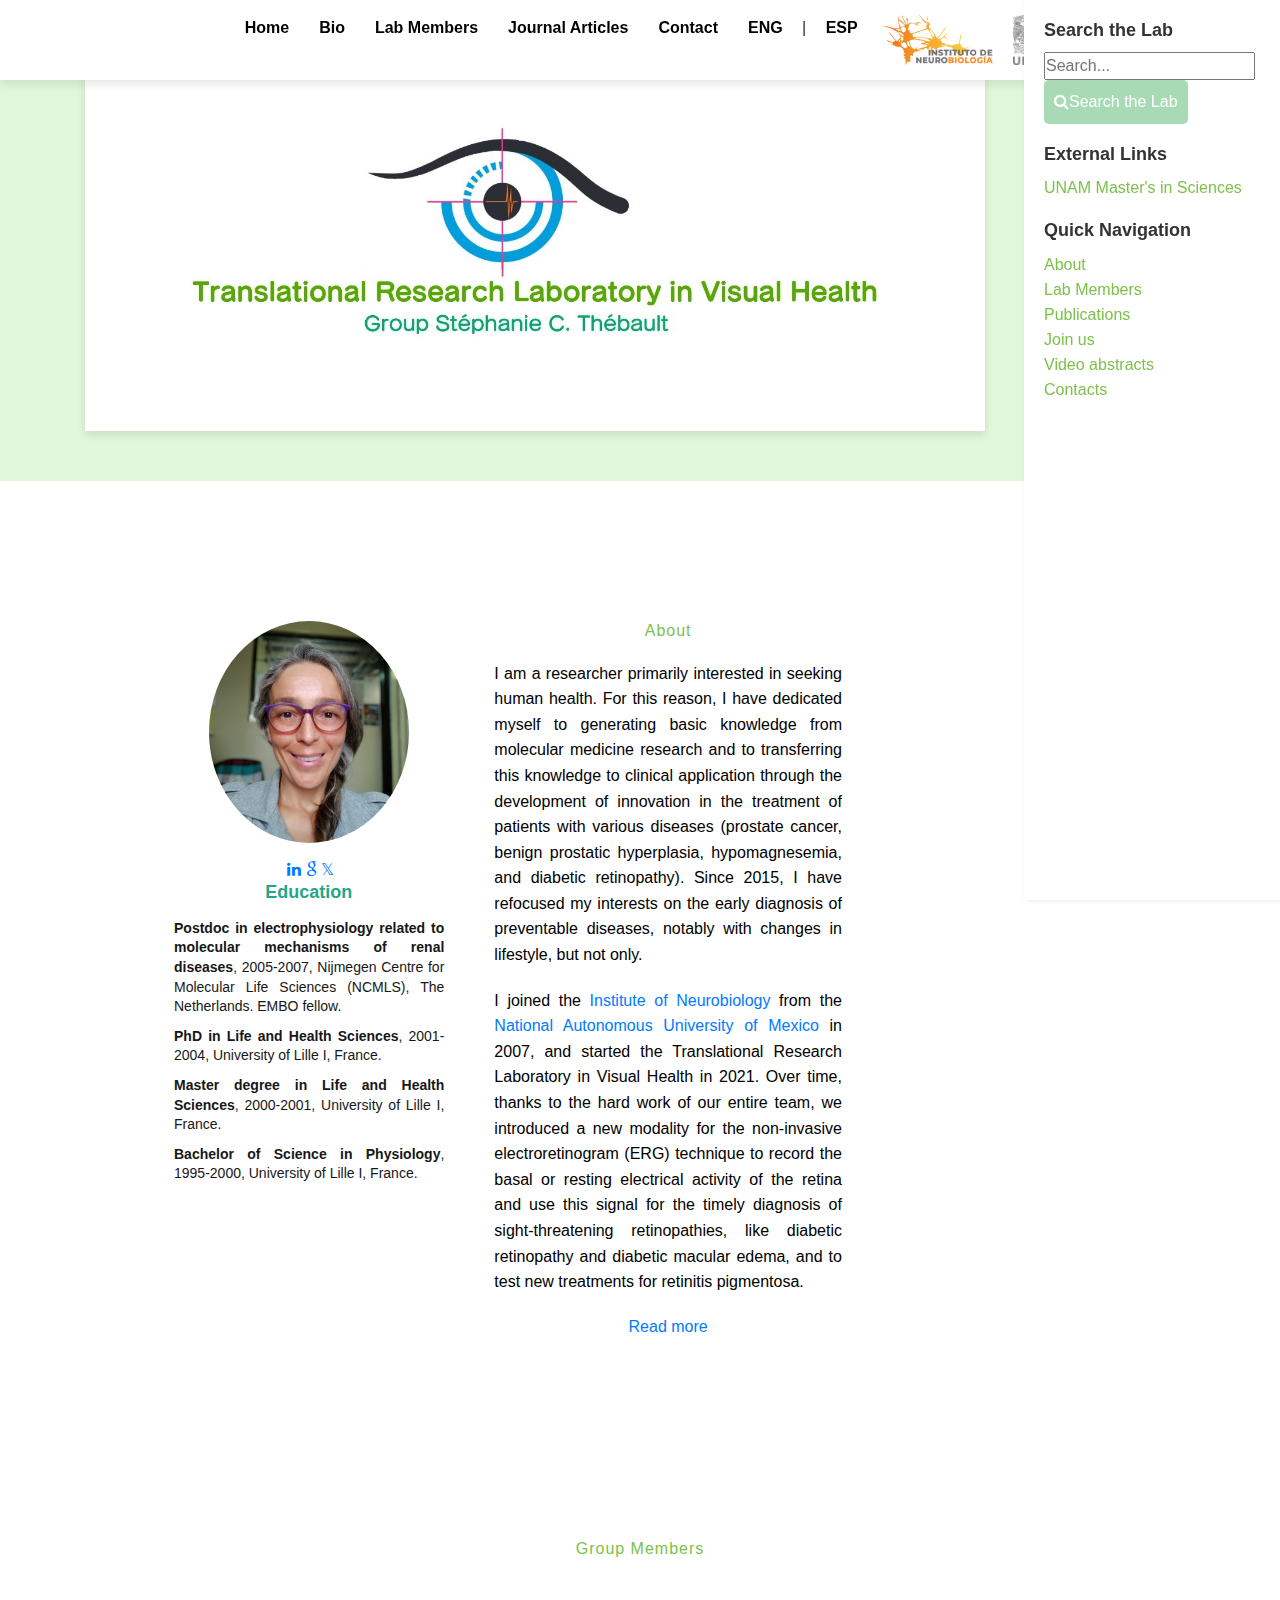
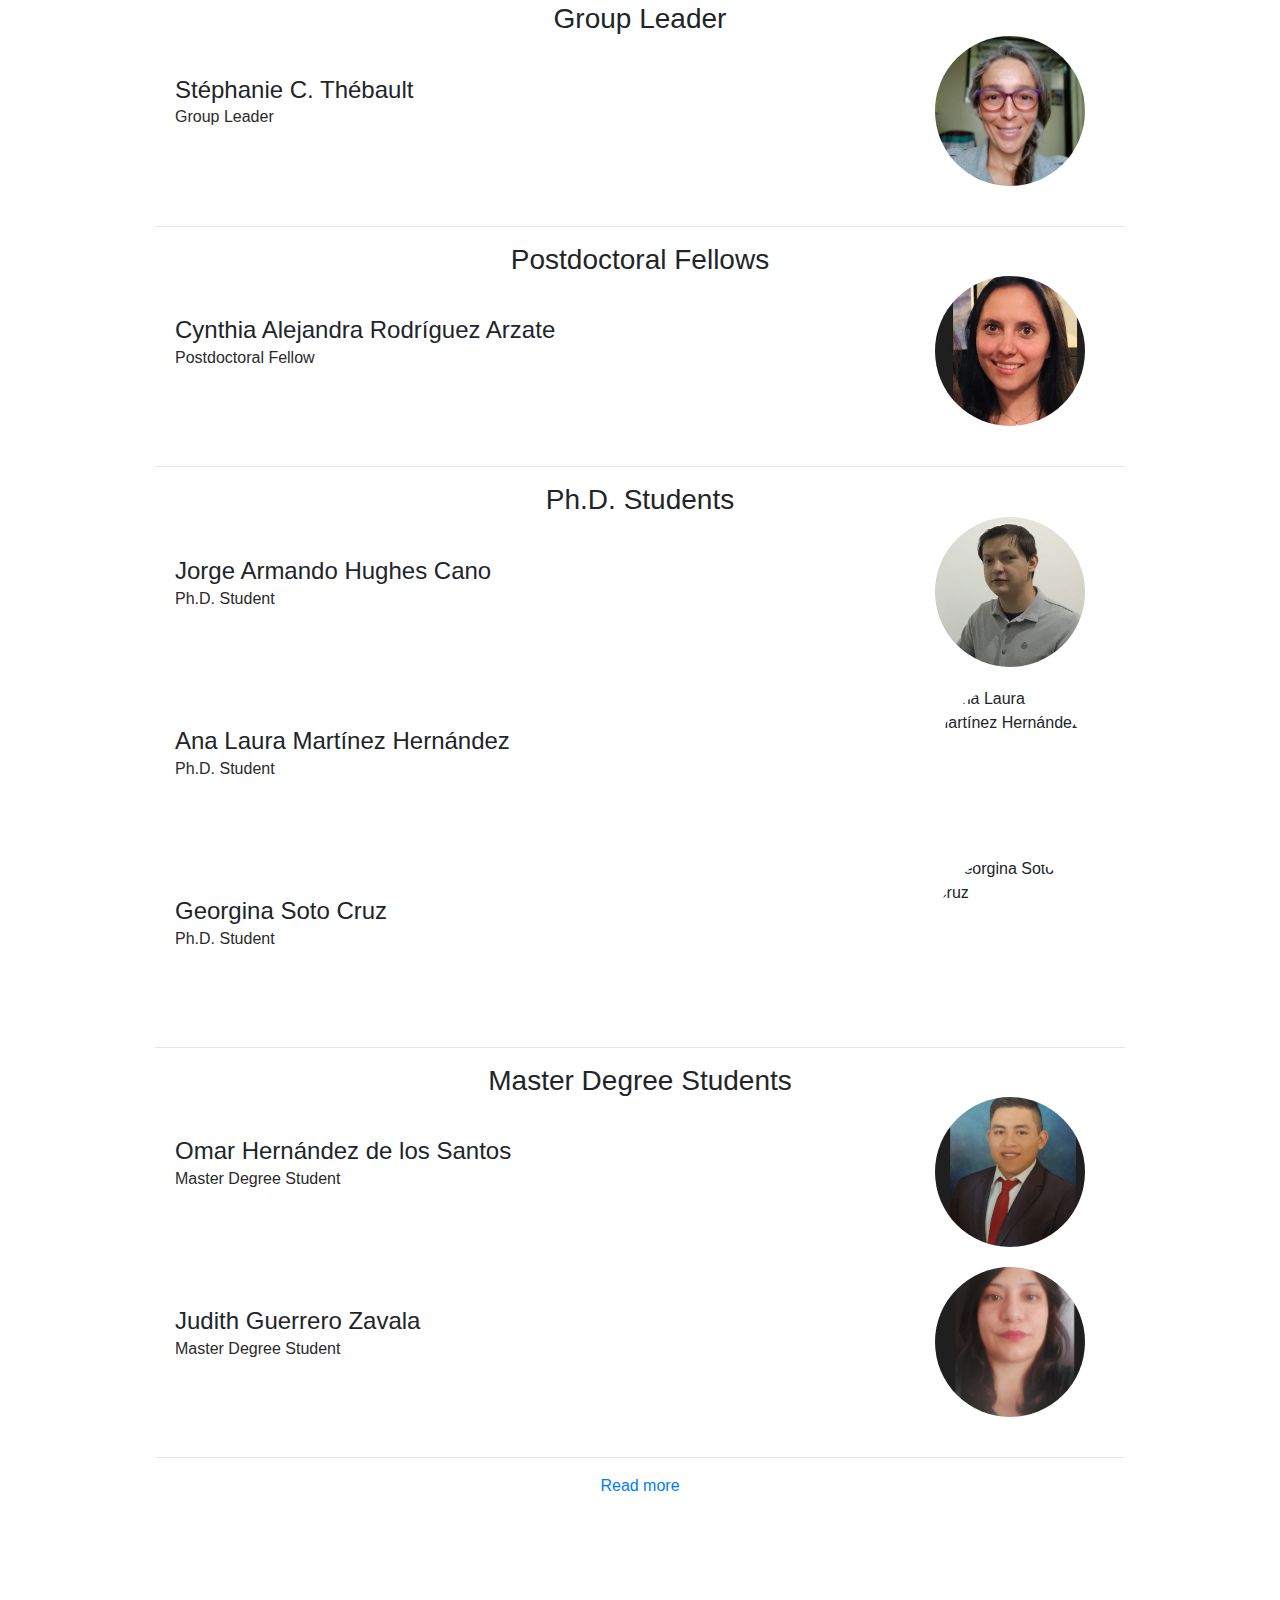
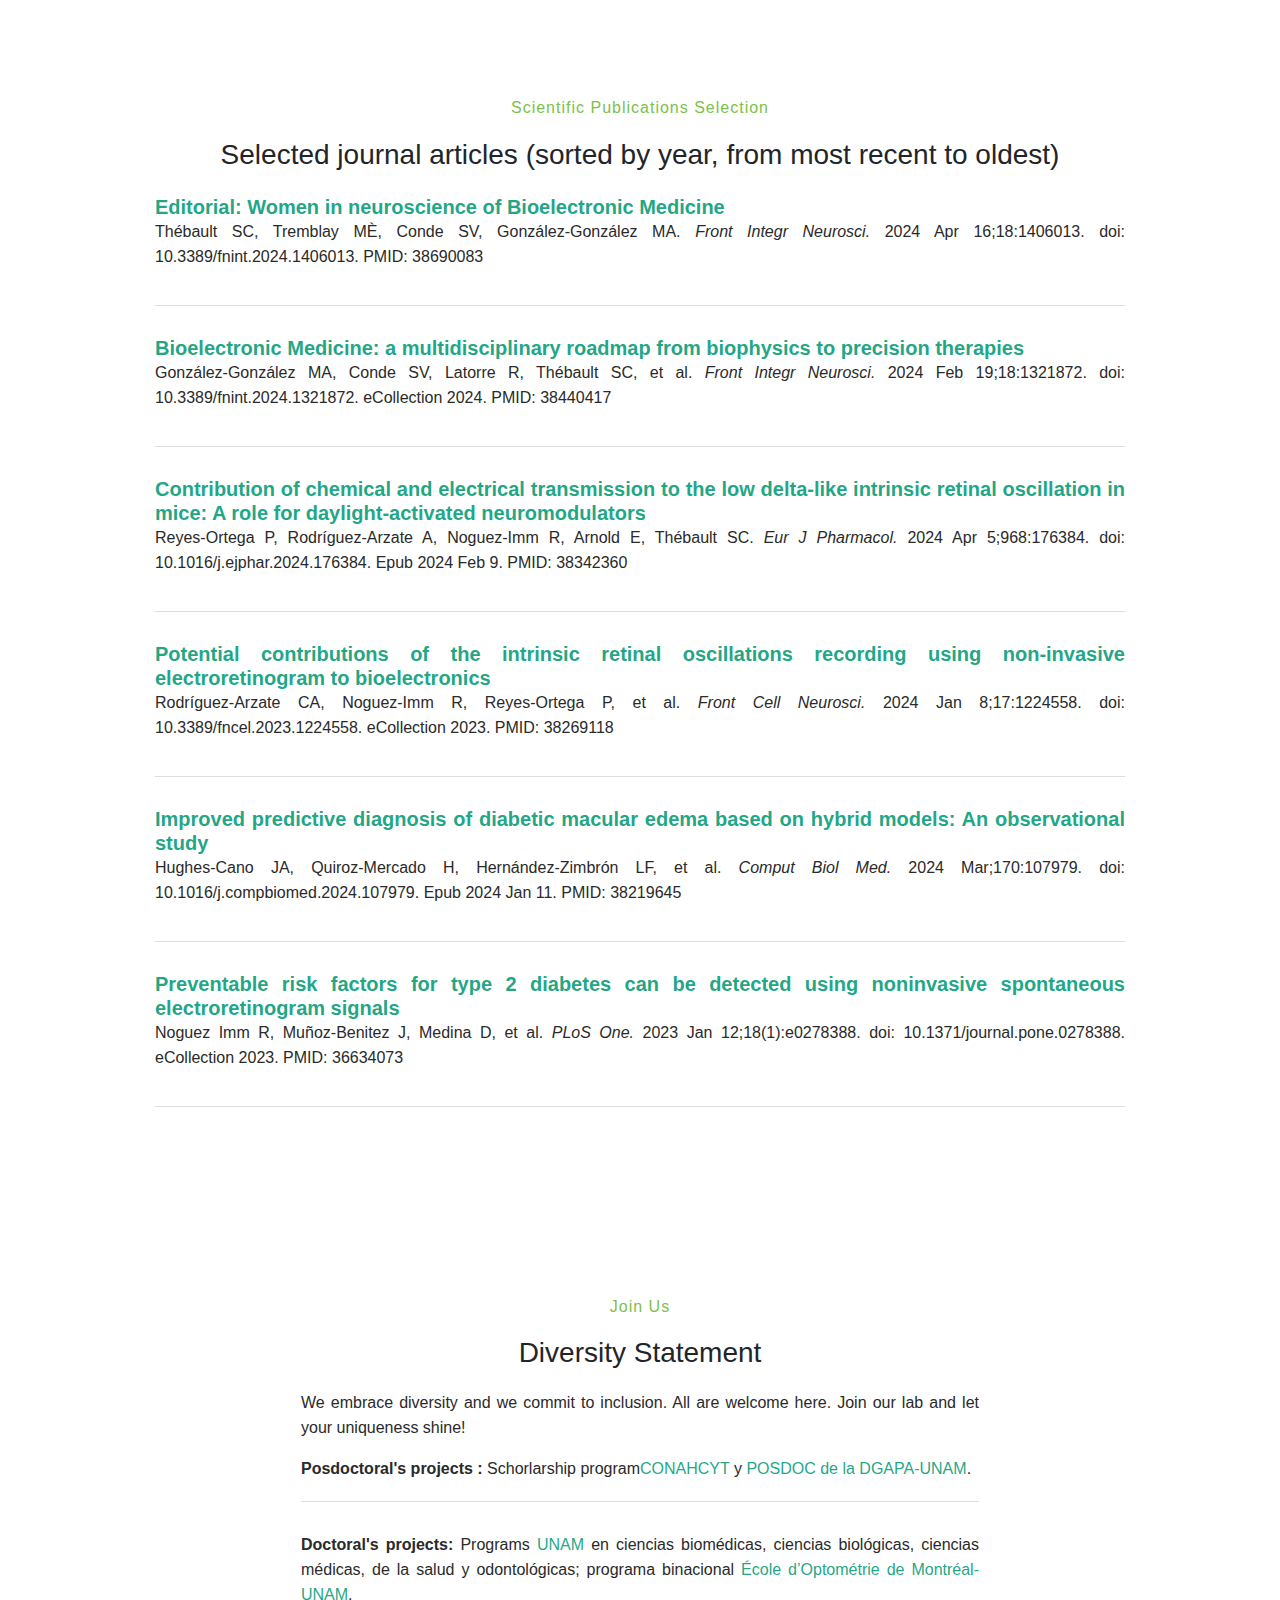
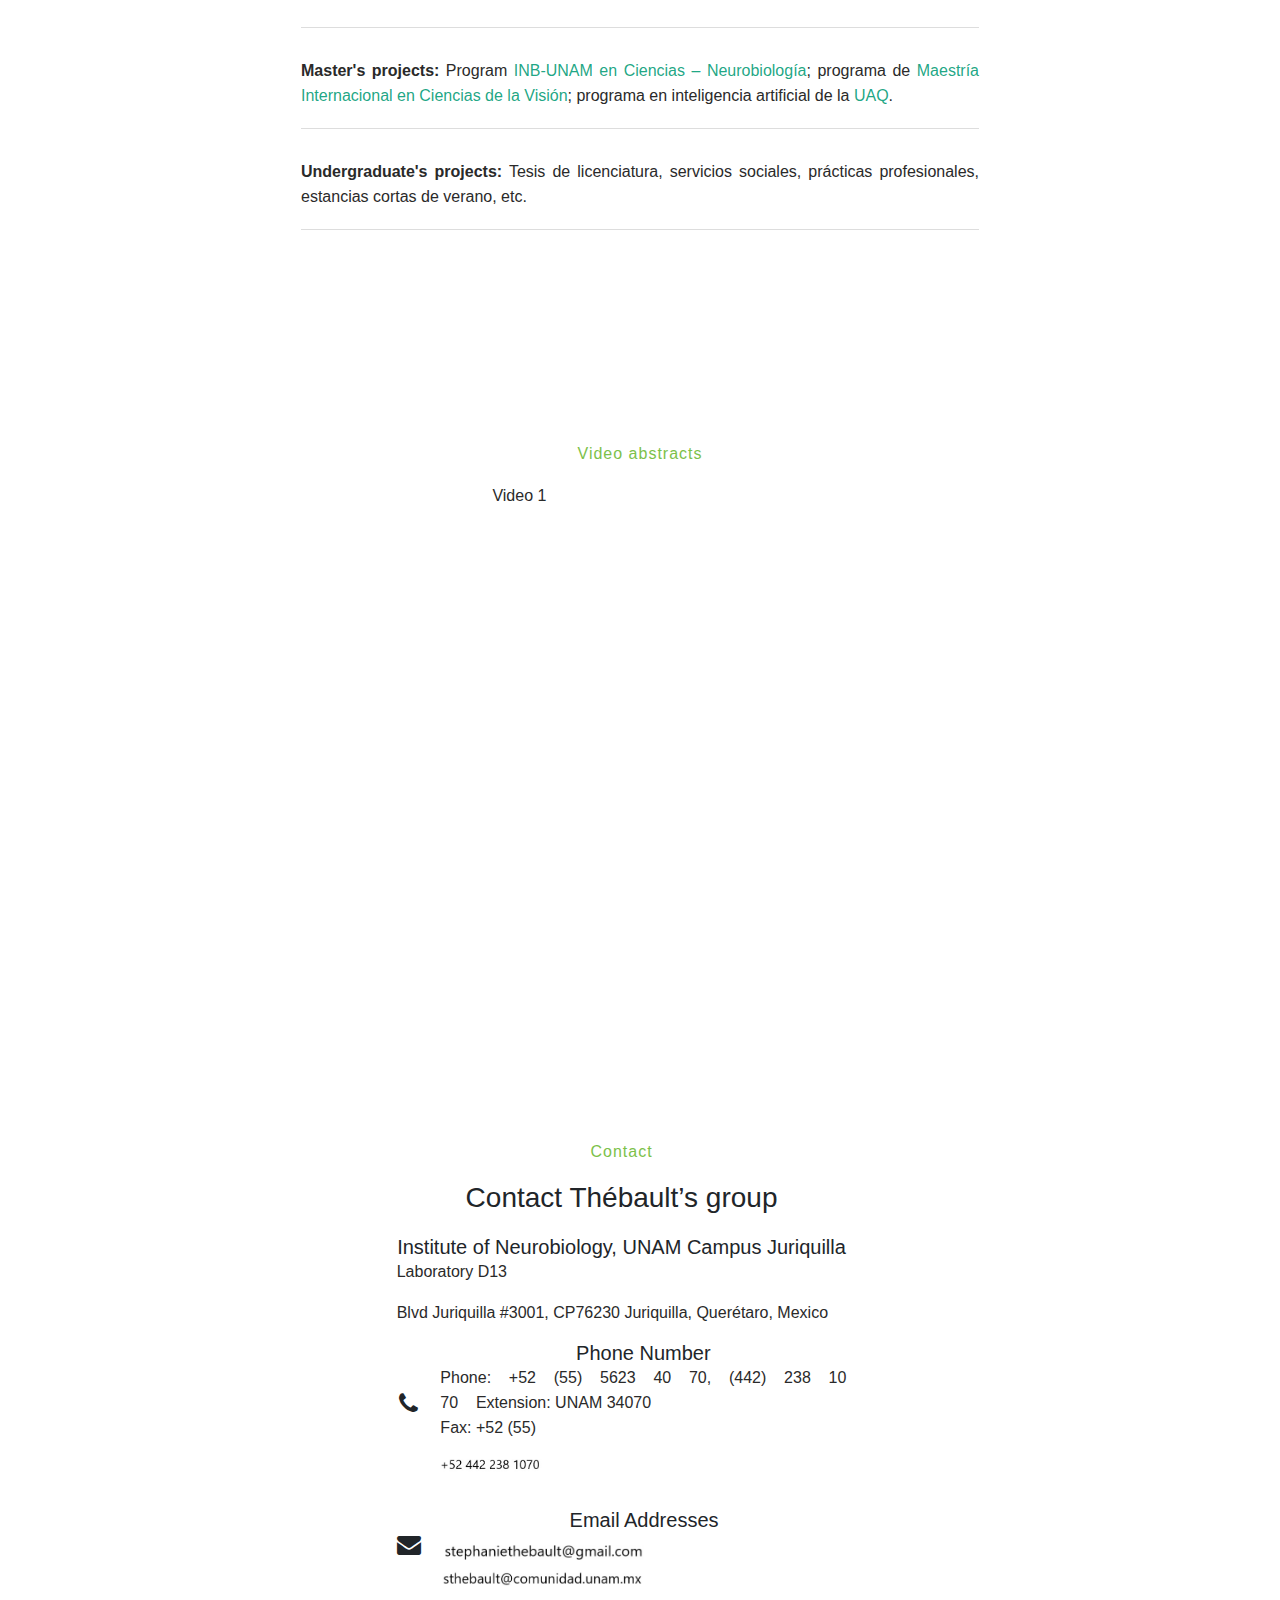
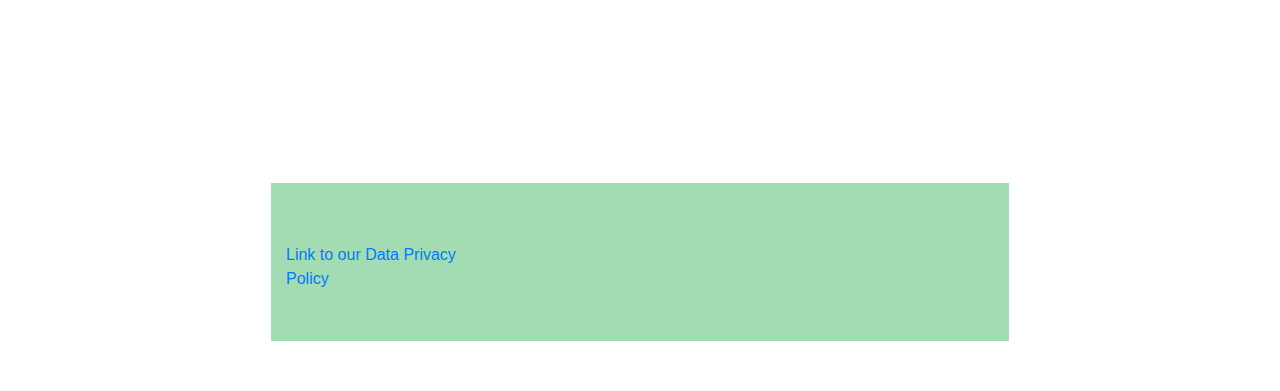
==== index.html @ 02af73e8 "Add files via upload" ====
<!DOCTYPE html>
<html lang="en">
<head>
    <meta charset="utf-8">
    <meta name="viewport" content="width=device-width, initial-scale=1, shrink-to-fit=no">
    <meta name="description" content="">
    <meta name="author" content="">
    <title>Stéphanie Colette Thébault</title>
    <!-- Additional CSS Files -->
    <head>
        <link rel="stylesheet" type="text/css" href="assets/css/bootstrap.min.css">
        <link rel="stylesheet" type="text/css" href="assets/css/font-awesome.css">
        <link rel="stylesheet" href="assets/css/style.css">
        <link rel="stylesheet" href="assets/css/owl-carousel.css">
        <link rel="stylesheet" href="assets/css/lightbox.css">
    <style>
        /*****                                       Menú móvil                              ******/
        .menu-trigger {
            display: none; /* Ocultar en pantallas grandes */
            cursor: pointer;
            font-size: 30px;
            padding: 10px;   
        }
        /*                                    Barra lateral para pantallas grandes                            */
        .sidebar {
            position: fixed;
            width: 20%; 
            max-width: 300px;
            height: 100%;
            background: #fff;
            top: 0;
            right: 0;
            box-shadow: 2px 0 5px rgba(0, 0, 0, 0.1);
            z-index: 1000;
            transition: transform 0.3s ease;
            transform: translateX(0); /* Asegura que la barra lateral esté visible en pantallas grandes */
        }
        /*                         Ocultar barra lateral y mostrar botón de menú en dispositivos móviles              */
        @media (max-width: 768px) {
            .menu-trigger {
                display: block; /* Mostrar botón de menú en dispositivos móviles */
            }
            .sidebar {
                transform: translateX(100%); /* Ocultar barra lateral fuera de la vista en dispositivos móviles */
                width: 70%; /* Ajustar el ancho de la barra lateral en móviles si es necesario */
            }
            .sidebar.open {
                transform: translateX(0); /* Mostrar barra lateral cuando se hace clic en el botón del menú */
            }
            .main-nav {
                display: none; /* Ocultar menú de navegación en el encabezado en dispositivos móviles */
            } }
    </style>
</head>
<body>

<!--------------------                             Botón de menú para móviles y PC               ------------->
<div class="menu-trigger" onclick="toggleSidebar()">☰</div> <!-- Cambio de idioma debajo del botón de hamburguesa -->
<div class="language-switcher2">
    <a href="index.html" class="active">ENG</a> |
    <a href="index_es.html">ESP</a></div>
<header class="header-area header-sticky">
    <div class="container">
        <nav class="main-nav">
            <div class="col-12 col-lg-12"> <!-- Menú superior para escritorio -->
            <ul class="nav" id="topMenu">
                <li><a href="#top" class="active" onclick="closeSidebar()">Home</a></li>
                <li><a href="#about" onclick="closeSidebar()">Bio</a></li>
                <li><a href="#group-members" onclick="closeSidebar()">Lab Members</a></li>
                <li><a href="#publications" onclick="closeSidebar()">Journal Articles</a></li>
                <li><a href="#contact" onclick="closeSidebar()">Contact</a></li>
                <li class="language-switcher">
                    <a href="index.html" class="active">ENG</a> |
                    <a href="index_es.html">ESP</a></li>
                <li class="logos">
                    <img src="assets/images/INB.png" alt="UNAM" style="margin-right: 10px;">
                    <img src="assets/images/imagen.jpg" alt="INB" style="margin-left: 10px;">
                </li></ul>
        </div>
    </nav>
</div>
</header>

<!-- *******************                                   Menú lateral para móviles                   ***************** -->
<div class="sidebar sticky-sidebar" id="sidebar"> <!-- Search Widget -->
    <div class="widget">
        <h4 class="widget-title">Search the Lab</h4>
        <form action="#">
            <input type="text" placeholder="Search...">
            <button type="submit"><i class="fa fa-search"></i>Search the Lab</button>
        </form>
    </div>
    <div class="widget">
        <h4 class="widget-title">External Links</h4><ul>
            <li><a href="http://www.maestria.inb.unam.mx/" target="_blank">UNAM Master's in Sciences</a></li></ul>
    </div>

<!-- *******************                                   Navegacion                   ***************** -->
    <div class="widget">
        <h4 class="widget-title">Quick Navigation</h4>
        <ul>
            <li class="mobile-home"><a href="#top" onclick="closeSidebar()">Home</a></li>
            <li><a href="#about" onclick="closeSidebar()">About</a></li>
            <li><a href="#group-members" onclick="closeSidebar()">Lab Members</a></li>
            <li><a href="#publications" onclick="closeSidebar()">Publications</a></li>
            <li><a href="#vacancies" onclick="closeSidebar()">Join us</a></li>
            <li><a href="#abstracts" onclick="closeSidebar()">Video abstracts</a></li>
            <li><a href="#contact" onclick="closeSidebar()">Contacts</a></li> 
        </ul>
    </div></div>
<div class="main-content"></div>
<script>
    function toggleSidebar() {  // Función para abrir/cerrar el menú lateral en móviles
            document.querySelector('.sidebar').classList.toggle('open');
            document.body.classList.toggle('sidebar-open');
        }
        function closeSidebar() {
            document.querySelector('.sidebar').classList.remove('open');
            document.body.classList.remove('sidebar-open');
        }
</script>
</body>
</html>

<!-----------------                                                  Logos y Home Section                    ------------------->
<div class="logos-home">
    <div class="logos"> <!-- Solo visibles en móviles -->
        <img src="assets/images/INB.png" alt="INB" class="logo">
        <img src="assets/images/imagen.jpg" alt="UNAM" class="logo">
    </div></div>
    <section class="section" id="home">
        <div class="container">
            <div class="row">
                <div class="col-lg-12 text-center">
                    <div class="home-content">
                        <img src="assets/images/ojoLogo.jpg" alt="ojoLogo" style="width: 80%; max-width: 800px;">
                    </div>
                </div>
            </div>
        </div>
    </section>    

<!-- *********************                                              About                            ********************* -->
<section class="section" id="about">
    <div class="container">
      <div class="row">
        <div class="col-lg-4 col-md-4 col-xs-12 text-center">
          <div class="left-content">
            <div class="thumb">
              <img src="assets/images/perfil.jpg" alt="Profile Image" class="img-circle1">
            </div>
            <!-- Iconos sociales -->
            <div class="social-icons">
              <a href="https://orcid.org/0000-0003-3233-282X" target="_blank"><i class="fa fa-orcid"></i></a>
              <a href="https://www.linkedin.com/in/st%C3%A9phanie-thebault-30485944/" target="_blank"><i class="fa fa-linkedin"></i></a>
              <a href="https://scholar.google.com/scholar?hl=en&as_sdt=0%2C5&q=stephanie+thebault" target="_blank"><i class="fa fa-google"></i></a>
              <a href="https://twitter.com/SaludVisualUNAM" target="_blank" style="font-size: 16px; text-decoration: none;">𝕏</a>
            </div>
            <!-- Sección de Educación -->
            <div class="education-section">
              <h6>Education</h6>
              <ul>
                <li><strong>Postdoc in electrophysiology related to molecular mechanisms of renal diseases</strong>, 2005-2007, Nijmegen Centre for Molecular Life Sciences (NCMLS), The Netherlands. EMBO fellow.</li>
                <li><strong>PhD in Life and Health Sciences</strong>, 2001-2004, University of Lille I, France.</li>
                <li><strong>Master degree in Life and Health Sciences</strong>, 2000-2001, University of Lille I, France.</li>
                <li><strong>Bachelor of Science in Physiology</strong>, 1995-2000, University of Lille I, France.</li>
              </ul>
            </div>
          </div>
        </div>
        <div class="col-lg-7 col-md-7 col-xs-12">
          <div class="right-content">
            <div class="section-heading">
              <h6>About</h6>
            </div>
            <p>I am a researcher primarily interested in seeking human health. For this reason, I have dedicated myself to generating basic knowledge from molecular medicine research and to transferring this knowledge to clinical application through the development of innovation in the treatment of patients with various diseases (prostate cancer, benign prostatic hyperplasia, hypomagnesemia, and diabetic retinopathy). Since 2015, I have refocused my interests on the early diagnosis of preventable diseases, notably with changes in lifestyle, but not only.</p>
            <p>I joined the <a href="https://inb.unam.mx/" target="_blank">Institute of Neurobiology</a> from the <a href="https://www.unam.mx/" target="_blank">National Autonomous University of Mexico</a> in 2007, and started the Translational Research Laboratory in Visual Health in 2021. Over time, thanks to the hard work of our entire team, we introduced a new modality for the non-invasive electroretinogram (ERG) technique to record the basal or resting electrical activity of the retina and use this signal for the timely diagnosis of sight-threatening retinopathies, like diabetic retinopathy and diabetic macular edema, and to test new treatments for retinitis pigmentosa.</p>
            <div id="moreText" style="display: none;">
            <p>Our experimental approach is interdisciplinary: we combine physiological, pharmacological, psychophysical, and bioinformatics approaches to understand the function of retinal circuits in resting conditions. We use molecular techniques to genetically target specific molecules in the retinal network. We juggle between experimental models and human studies, depending on the questions we have to solve. In particular, we collaborate with local clinicians at <a href="https://imoiap.com.mx/" target="_blank">IMO</a>, with optometrists in <a href="https://enes.unam.mx/udv.html" target="_blank">Mexico and Canada</a>, <a href="https://recherche.umontreal.ca/english/our-researchers/professors-directory/researcher/is/in19692/" target="_blank">vision scientists</a>, and <a href="https://www.institut-vision.org/chercheurs/serge-picaud" target="_blank">psychiatrists in France</a>.</p>
            <p>Currently, we are focusing on the use of basal ERG signals for renal and brain diseases, and the introduction of microscopic imaging to in vivo ERG measurements. The results of our research also led us to implement a prevention program called "No More Complications with Diabetes" in the Eye Health Optometry clinic of the <a href="https://enes.unam.mx/udv.html" target="_blank">ENES León Unit of the UNAM</a>, where, among others, the non-invasive basal ERG test is used to predict the risk of developing metabolic syndrome, which is the main risk factor for type 2 diabetes, in children and adults.</p>
            </div>
            <!-- Enlace para mostrar/ocultar más texto -->
            <a href="javascript:void(0);" onclick="toggleText()" id="readMoreLink">Read more</a>
          </div>
        </div>
      </div>
    </div>
  </section>
  <!-- Script para mostrar/ocultar texto -->
  <script>
    function toggleText() {
      var moreText = document.getElementById("moreText");
      var readMoreLink = document.getElementById("readMoreLink");
      if (moreText.style.display === "none") {
        moreText.style.display = "block";
        readMoreLink.innerHTML = "Read less";
      } else {
        moreText.style.display = "none";
        readMoreLink.innerHTML = "Read more";
      }  }
  </script>
  
<!-- *******************                                   Miembros del grupo Section Starts                   ***************** -->
<section class="section" id="group-members">
    <div class="container">
        <div class="section-heading text-center">
            <div class="left-text-content">
                <div class="section-heading">
                    <h6>Group Members</h6>
                    <br>
                    <div class="group-category"><!-- Group Leader -->
                        <h3 class="category-title">Group Leader</h3>
                        <div class="member">
                            <div class="member-info">
                                <h4>Stéphanie C. Thébault</h4>
                                <p>Group Leader</p>
                            </div>
                            <img src="assets/images/perfil.jpg" alt="Stéphanie C. Thébault" class="member-photo">
                        </div>
                    </div>
<!-- Divider Line -->
<hr class="divider">
<!-- Postdoctoral Fellows -->
<div class="group-category">
    <h3 class="category-title">Postdoctoral Fellows</h3>
    <div class="member">
        <div class="member-info">
            <h4>Cynthia Alejandra Rodríguez Arzate</h4>
            <p>Postdoctoral Fellow</p>
        </div>
        <img src="assets/images/Ale.jpg" alt="Cynthia Alejandra Rodríguez Arzate" class="member-photo">
    </div>
</div>
<!-- Divider Line -->
<hr class="divider">
<!-- Ph.D. Students -->
<div class="group-category">
    <h3 class="category-title">Ph.D. Students</h3>
    <div class="member">
        <div class="member-info">
            <h4>Jorge Armando Hughes Cano</h4>
            <p>Ph.D. Student</p>
        </div>
        <img src="assets/images/Armando_doct.jpg" alt="Jorge Armando Hughes Cano" class="member-photo">
    </div>
    <div class="member">
        <div class="member-info">
            <h4>Ana Laura Martínez Hernández</h4>
            <p>Ph.D. Student</p>
        </div>
        <img src="assets/images/Ana Laura.jpg" alt="Ana Laura Martínez Hernández" class="member-photo">
    </div>
    <div class="member">
        <div class="member-info">
            <h4>Georgina Soto Cruz</h4>
            <p>Ph.D. Student</p>
        </div>
        <img src="assets/images/Georg3.jpg" alt="Georgina Soto Cruz" class="member-photo">
    </div>
</div>
<!-- Divider Line -->
<hr class="divider">
<!-- Master Degree Students -->
<div class="group-category">
    <h3 class="category-title">Master Degree Students</h3>
    <div class="member">
        <div class="member-info">
            <h4>Omar Hernández de los Santos</h4>
            <p>Master Degree Student</p>
        </div>
        <img src="assets/images/Omar Hernández de los Santos.jpg" alt="Omar Hernández de los Santos" class="member-photo">
    </div>
    <div class="member">
        <div class="member-info">
            <h4>Judith Guerrero Zavala</h4>
            <p>Master Degree Student</p>
        </div>
        <img src="assets/images/jud.jpg" alt="Judith Guerrero Zavala" class="member-photo">
    </div>
</div>
<!-- Divider Line -->
<hr class="divider">
<!-- Contenido Oculto (Undergraduate Students) -->
<div id="moreGroupMembers" style="display: none;">
    <!-- Undergraduate Students -->
    <div class="group-category">
        <h3 class="category-title">Undergraduate Students</h3>
        <div class="member">
            <div class="member-info">
                <h4>Ana Sofía Aguilar de los Cobos</h4>
                <p>Undergraduate Student</p>
            </div>
            <img src="assets/images/Sofía Aguilar de los Cobos.png" alt="Ana Sofía Aguilar de los Cobos" class="member-photo">
        </div>
        <div class="member">
            <div class="member-info">
                <h4>Mishelle Pérez Félix</h4>
                <p>Undergraduate Student</p>
            </div>
            <img src="assets/images/anonimo.png" alt="Mishelle Pérez Félix" class="member-photo">
        </div>
        <div class="member">
            <div class="member-info">
                <h4>Malinalli Sánchez García</h4>
                <p>Undergraduate Student</p>
            </div>
            <img src="assets/images/anonimo.png" alt="Malinalli Sánchez García" class="member-photo">
        </div>
        <div class="member">
            <div class="member-info">
                <h4>Noelia Uribe Martínez</h4>
                <p>Undergraduate Student</p>
            </div>
            <img src="assets/images/anonimo.png" alt="Noelia Uribe Martínez" class="member-photo">
        </div>
    </div>
</div>
                    <!-- Enlace para mostrar más texto -->
                    <a href="javascript:void(0);" onclick="toggleGroupMembers()" id="toggleGroupLink">Read more</a>
                </div>
            </div>
        </div>
</section>
<script>
    function toggleGroupMembers() {
        var moreGroupMembers = document.getElementById("moreGroupMembers");
        var toggleGroupLink = document.getElementById("toggleGroupLink");
        if (moreGroupMembers.style.display === "none") {
            moreGroupMembers.style.display = "block";
            toggleGroupLink.innerHTML = "Leer menos";
        } else {
            moreGroupMembers.style.display = "none";
            toggleGroupLink.innerHTML = "Read more";
        }}
</script>
<script>
    function toggleContent() {
        var moreContent = document.getElementById("moreContent");
        var toggleButton = document.getElementById("toggleButton");
        if (moreContent.style.display === "none") {
            moreContent.style.display = "block";
            toggleButton.textContent = "Read less";
        } else {
            moreContent.style.display = "none";
            toggleButton.textContent = "Read More";
        } }
</script>

<!-- *******************                                     Sección de Publicaciones Comienza                   ***************** -->
<section class="section" id="publications"> 
    <div class="container"> 
        <div class="left-text-content"> 
        <div class="row"> 
            <div class="col-lg-12"> 
                <div class="section-heading"> 
                    <h6>Scientific Publications Selection</h6>
                        <h3>Selected journal articles (sorted by year, from most recent to oldest)</h3>
                        <br> </div>
                <!-- Publication List -->
                <ul class="publication-list">
                    <li>
                        <h3><a href="https://pubmed.ncbi.nlm.nih.gov/38690083/" target="_blank">Editorial: Women in neuroscience of Bioelectronic Medicine</a></h3>
                        <p>Thébault SC, Tremblay MÈ, Conde SV, González-González MA. <i>Front Integr Neurosci.</i> 2024 Apr 16;18:1406013. doi: 10.3389/fnint.2024.1406013. PMID: 38690083</p>
                    </li>
                    <li>
                        <h3><a href="https://pubmed.ncbi.nlm.nih.gov/38440417/" target="_blank">Bioelectronic Medicine: a multidisciplinary roadmap from biophysics to precision therapies</a></h3>
                        <p>González-González MA, Conde SV, Latorre R, Thébault SC, et al. <i>Front Integr Neurosci.</i> 2024 Feb 19;18:1321872. doi: 10.3389/fnint.2024.1321872. eCollection 2024. PMID: 38440417</p>
                    </li>
                    <li>
                        <h3><a href="https://pubmed.ncbi.nlm.nih.gov/38342360/" target="_blank">Contribution of chemical and electrical transmission to the low delta-like intrinsic retinal oscillation in mice: A role for daylight-activated neuromodulators</a></h3>
                        <p>Reyes-Ortega P, Rodríguez-Arzate A, Noguez-Imm R, Arnold E, Thébault SC. <i>Eur J Pharmacol.</i> 2024 Apr 5;968:176384. doi: 10.1016/j.ejphar.2024.176384. Epub 2024 Feb 9. PMID: 38342360</p>
                    </li>
                    <li>
                        <h3><a href="https://pubmed.ncbi.nlm.nih.gov/38269118/" target="_blank">Potential contributions of the intrinsic retinal oscillations recording using non-invasive electroretinogram to bioelectronics</a></h3>
                 <p>Rodríguez-Arzate CA, Noguez-Imm R, Reyes-Ortega P, et al. <i>Front Cell Neurosci.</i> 2024 Jan 8;17:1224558. doi: 10.3389/fncel.2023.1224558. eCollection 2023. PMID: 38269118</p>
                    </li>
                    <li>
                        <h3><a href="https://pubmed.ncbi.nlm.nih.gov/38219645/" target="_blank">Improved predictive diagnosis of diabetic macular edema based on hybrid models: An observational study</a></h3>
                        <p>Hughes-Cano JA, Quiroz-Mercado H, Hernández-Zimbrón LF, et al. <i>Comput Biol Med.</i> 2024 Mar;170:107979. doi: 10.1016/j.compbiomed.2024.107979. Epub 2024 Jan 11. PMID: 38219645</p>
                    </li>
                    <li>
                        <h3><a href="https://pubmed.ncbi.nlm.nih.gov/36634073/" target="_blank">Preventable risk factors for type 2 diabetes can be detected using noninvasive spontaneous electroretinogram signals</a></h3>
                        <p>Noguez Imm R, Muñoz-Benitez J, Medina D, et al. <i>PLoS One.</i> 2023 Jan 12;18(1):e0278388. doi: 10.1371/journal.pone.0278388. eCollection 2023. PMID: 36634073</p>
                    </li>
                </ul>
            </div>
        </div>
    </div>
    </section> 
 
<!-- *******************                                     Join Us Section Starts                   ***************** -->
<section class="section" id="vacancies">
    <div class="container">
        <div class="section-heading">
            <h6>Join Us</h6> </div> <h3>Diversity Statement</h3> <p>We embrace diversity and we commit to inclusion. All are welcome here. Join our lab and let your uniqueness shine!</p>
            <ul class="publication-list">
                <li><strong>Posdoctoral's projects :</strong> Schorlarship program<a href="https://conacyt.mx/" target="_blank">CONAHCYT</a> y <a href="https://www.dgapa.unam.mx/index.php/posdoc" target="_blank">POSDOC de la DGAPA-UNAM</a>.</li>
                <li><strong>Doctoral's projects:</strong> Programs <a href="https://www.unam.mx/" target="_blank">UNAM</a> en ciencias biomédicas, ciencias biológicas, ciencias médicas, de la salud y odontológicas; programa binacional <a href="https://recherche.umontreal.ca/english/our-researchers/professors-directory/researcher/is/in19692/" target="_blank">École d’Optométrie de Montréal-UNAM</a>.</li>
                <li><strong>Master's projects:</strong> Program <a href="https://inb.unam.mx/" target="_blank">INB-UNAM en Ciencias – Neurobiología</a>; programa de <a href="https://www.vision-sciences.fr/international-master-vision-sciences/" target="_blank">Maestría Internacional en Ciencias de la Visión</a>; programa en inteligencia artificial de la <a href="https://www.uaq.mx/" target="_blank">UAQ</a>.</li>
                <li><strong>Undergraduate's projects:</strong> Tesis de licenciatura, servicios sociales, prácticas profesionales, estancias cortas de verano, etc.</li>
            </ul>
    </div>
    <br>
</section>

<!-- *******************                                     Video Abstracts Section Start                   ***************** -->
<section class="section" id="abstracts">
    <div class="container">
        <div class="left-text-content"></div>
        <a id="video-abstracts-anchor" style="display: block; position: relative; top: -100px; visibility: hidden;"></a>
        <div class="section-heading">
            <h6>Video abstracts</h6>
        </div>
        <!-- Contenedor para los videos -->
        <div class="video-container" style="text-align: center;">
            <p style="text-align: left; margin-left: 30%;">Video 1</p>
            <iframe width="80%" height="450" src="https://www.youtube.com/embed/tu-video-id" frameborder="0" allowfullscreen></iframe>
    <section class="section" id="contact">
        <div class="container">
            <div class="left-text-content"></div>
            <div class="section-heading">
                <h6>Contact</h6>
                <h3>Contact Thébault’s group</h3>
            </div>
            <div class="contact-info">
                <div class="contact-details">
                    <h5>Institute of Neurobiology, UNAM Campus Juriquilla</h5>
                    <p>Laboratory D13</p>
                    <p>Blvd Juriquilla #3001, CP76230 Juriquilla, Querétaro, Mexico</p>
                    
<!-- *******************                                     Información de Teléfono                   ***************** -->
                    <div class="contact-item">
                        <div class="icon-container">
                            <i class="fa fa-phone"></i>
                        </div>
                        <div class="contact-text">
                            <h5>Phone Number</h5>
                            <p>Phone: +52 (55) 5623 40 70, (442) 238 10 70&nbsp;&nbsp;&nbsp;&nbsp;Extension: UNAM 34070
                            <br>Fax: +52 (55)</p>
                            <p><img src="assets/images/numero1.jpg" alt="Número de teléfono" class="contact-image1"></p>
                        </div>
                    </div>
                    <!---------------------                 Información de Correo Electrónico                 ---------->
                    <div class="contact-item">
                        <div class="icon-container">
                            <i class="fa fa-envelope"></i>
                        </div>
                        <div class="contact-text">
                            <h5>Email Addresses</h5>
                            <p><img src="assets/images/email1.jpg" alt="Correo Electrónico 1" class="contact-image">
                               <img src="assets/images/email2.jpg" alt="Correo Electrónico 2" class="contact-image">
                            </p>
                        </div>
                    </div>
                </div>
            </div>
        </div>
    </section>

    <!-- *******************                                     Footer Start                   ***************** -->
    <footer>
        <div class="container">
            <div class="row">
                <div class="col-lg-4 col-xs-12">
                    <div class="right-text-content">
                        <ul class="social-icons">
                            <div class="privacy-policy">
                                <a href="https://www.inb.unam.mx/wp-content/uploads/2022/09/Avisos-de-Privacidad.pdf" target="_blank">Link to our Data Privacy Policy</a>
                            </div>
                    </div>
                </div>
            </div>
        </div>
    </footer>
<!--                                                        jQuery                                        -->
<script src="assets/js/jquery-2.1.0.min.js"></script>
<!--                                                       Bootstrap                                      -->
<script src="assets/js/popper.js"></script>
<script src="assets/js/bootstrap.min.js"></script>
<!--                                                            Plugins                                    -->
<script src="assets/js/owl-carousel.js"></script>
<script src="assets/js/accordions.js"></script>
<script src="assets/js/datepicker.js"></script>
<script src="assets/js/scrollreveal.min.js"></script>
<script src="assets/js/waypoints.min.js"></script>
<script src="assets/js/jquery.counterup.min.js"></script>
<script src="assets/js/imgfix.min.js"></script> 
<script src="assets/js/slick.js"></script> 
<script src="assets/js/lightbox.js"></script> 
<script src="assets/js/isotope.js"></script> 
<script src="assets/js/scripts.js"></script>
<script src="assets/js/custom.js"></script>
 <!--------------------                             Scripts adicionales                         --------------->
<script>
    $(function() {
        var selectedClass = "";
        $("p").click(function(){
            selectedClass = $(this).attr("data-rel");
            $("#portfolio").fadeTo(50, 0.1);
            $("#portfolio div").not("."+selectedClass).fadeOut();
            setTimeout(function() {
                $("."+selectedClass).fadeIn();
                $("#portfolio").fadeTo(50, 1);
            }, 500);
        });
    });
</script>
<!--------------------           JavaScript para el menú lateral y otras interacciones           --------------->
<script>
    function toggleSidebar() {
        document.querySelector('.sidebar').classList.toggle('open');
        document.body.classList.toggle('sidebar-open');
    }
    function closeSidebar() {
        document.querySelector('.sidebar').classList.remove('open');
        document.body.classList.remove('sidebar-open');
    }
    document.addEventListener('DOMContentLoaded', function () {
        var menuTrigger = document.querySelector('.menu-trigger');
        var sidebar = document.querySelector('.sticky-sidebar');

        menuTrigger.addEventListener('click', function () {
            sidebar.classList.toggle('active');
        });
        document.addEventListener('click', function(event) {
            if (!sidebar.contains(event.target) && !menuTrigger.contains(event.target)) {
                closeSidebar(); // Cerrar el menú lateral al hacer clic fuera de él
            }
        });
    });
    function searchSections() {
    var input = document.querySelector('.sidebar input[type="text"]').value.trim().toLowerCase();
    var links = document.querySelectorAll('.widget ul li a');
    links.forEach(function(link) {
        var sectionName = link.innerText.toLowerCase();
        if (sectionName.includes(input) && input !== "") {
            link.scrollIntoView({ behavior: 'smooth' });
            link.style.backgroundColor = '#A8DAB5';
            setTimeout(function() {
                link.style.backgroundColor = 'transparent';
            }, 2000);
        }
    });
}
    function searchSections() {
        var input = document.querySelector('.sidebar input[type="text"]').value.toLowerCase();
        var links = document.querySelectorAll('.widget ul li a');
        links.forEach(function(link) {
            var sectionName = link.innerText.toLowerCase();
            if (sectionName.includes(input) && input !== "") {
                link.scrollIntoView({ behavior: 'smooth' });
                link.style.backgroundColor = '#A8DAB5';
                setTimeout(function() {
                    link.style.backgroundColor = 'transparent';
                }, 2000);
            }
        });
    }    
    document.querySelector('.sidebar button').addEventListener('click', function(event) {  // Evento para el botón de búsqueda
        event.preventDefault();
        searchSections();
    });
</script>
</body>
</html>
---- assets/css/style.css ----
:root {
  --color-primary: #7CC14A; /* Verde claro */
  --color-secondary: #029B75; /* Verde agua */
  --color-tercer: #e0f7da; /* Verde claro */
  --color-text: #000000; /* Negro */
  --color-background: #ffffff; /* Blanco */
  --color-muted: #2a2a2a; /* Gris oscuro para textos secundarios */
  --color-border: #dddddd; /* Gris para bordes */
}
/* -------------------------------------------------------------------------------------- */
/*                                        Estilos Generales                                */
/* -------------------------------------------------------------------------------------- */
body {
  font-family: Verdana, Geneva, Tahoma, sans-serif;
  margin: 0;
  padding: 0;
}
* {
  margin: 0;
  padding: 0;
  box-sizing: border-box;
}
ul, li {
  padding: 0;
  margin: 0;
  list-style: none;
}
a {
  text-decoration: none;
  transition: color 0.3s ease;
}
a:hover {
  color: #7CC14A;
}
p, li {
  text-align: justify;
  font-size: 16px;
  line-height: 25px;
  color: #2a2a2a;
}
h1, h2, h3, h4, h5, h6 {
  margin: 0;
}
section {
  padding: 60px 20px;
  margin-bottom: 40px;
  text-align: center;
}
.btn {
  box-shadow: 0 4px 6px rgba(0, 0, 0, 0.1);
  transition: box-shadow 0.3s ease;
}
.btn:hover {
  box-shadow: 0 8px 12px rgba(0, 0, 0, 0.2);
}
@media (max-width: 576px) {
  .main-content {
    padding: 6px;
  }
  h1, h2, h3 {
    font-size: 18px;
  }}
.section-heading h6 {
  font-size: 16px; /* Tamaño de fuente del subtítulo */
  color: #7CC14A; /* Verde más claro para subtítulos */
  text-align: center; /* Alinea el subtítulo al centro */
  letter-spacing: 1px; /* Añade un poco de espacio entre letras */
  margin-bottom: 20px; /* Espacio debajo del subtítulo */
}
/* -------------------------------------------------------------------------------------- */
/*                            Barra de Navegación (versión PC)                             */
/* -------------------------------------------------------------------------------------- */
.main-nav {
  display: flex;
  justify-content: space-between;
  align-items: right;
  padding: 15px 30px;
  background-color: #fff;
  box-shadow: 0 4px 10px rgba(0, 0, 0, 0.1);
  position: fixed;  
  top: 0;
  left: 0;
  width: 100%;
  z-index: 1000;
}
.main-nav ul {
  display: flex;
  list-style: none;
  justify-content: center;
  margin: 0;
  padding: 0;
}
.main-nav ul li a[href="#top"] {
  color: #000; /* Cambia el color del enlace Home/Inicio a negro */
}
.main-nav ul li a {
  color: var(--color-text);
  font-weight: bold;
  margin: 0 15px;
  transition: color 0.3s ease;
}
.main-nav ul li a:hover {
  color: var(--color-primary);
}
.main-nav .logos {
  display: flex;
  align-items: center;
}
.main-nav .logos img {
  height: 50px;
  margin-left: 10px;
  object-fit: contain;
}
/* -------------------------------------------------------------------------------------- */
/*                            Barra de Navegación (versión Móvil)                          */
/* -------------------------------------------------------------------------------------- */
@media (max-width: 768px) {
  .main-nav ul {
    display: none;
    flex-direction: column;
    text-align: center;
    width: 100%;
  }
  .menu-trigger {
    display: block;
    font-size: 30px;
    padding: 10px;
    position: fixed;
    top: 15px;
    left: 15px;
    z-index: 1001;
  }
  .menu-trigger.active + .main-nav ul {
    display: flex;
  }
  .logos img {
    height: 40px;
  }}
/* -------------------------------------------------------------------------------------- */
/*                            Seección Home (versión PC y Móvil)                          */
/* -------------------------------------------------------------------------------------- */
#home {
  background-color: #e0f7da; /* Verde claro */
  padding: 30px 0;
  text-align: center;
}
.home-content {
  background-color: #fff;
  margin: 20px auto;
  max-width: 900px; /* Ajusta el ancho según lo necesario */
  box-shadow: 0 4px 8px rgba(0, 0, 0, 0.1);
  padding: 20px;
  margin-left: 0%; /* Ajusta el margen izquierdo para mover la imagen */
}
@media (min-width: 769px) {
  .mobile-home {
    display: none;
  }}
@media (max-width: 768px) {
  .home-content {
    max-width: 100%; /* Ocupa el 100% del ancho disponible en pantallas pequeñas */
    padding: 10px; /* Reducimos el padding para pantallas pequeñas */
  }}
/* -------------------------------------------------------------------------------------- */
/*                              Sección "About" (versión PC)                               */
/* -------------------------------------------------------------------------------------- */
#about {
  padding: 100px 30px;  /* Ajustar el padding para que no sea tan grande */
  max-width: 1200px;
  display: flex;
  justify-content: flex-start;
  align-items: flex-start;
  flex-wrap: wrap;
}
@media (min-width: 1024px) {
  #about {
    margin: 0 auto;
    max-width: 1100px;
    width: 80%; /* El contenedor ocupa el 80% del ancho de la pantalla */
    display: flex;
    justify-content: center; /* Centra el contenido horizontalmente */
    align-items: center; /* Alinea verticalmente los elementos */
  }
  #about .right-content {
    flex: 0 0 70%;  /* Ajusta la columna de contenido a un 70% del ancho */
    max-width: 70%; /* Máximo 70% para que no ocupe todo el espacio */
    text-align: center; /* Centra el texto en la sección */
    padding-right: 25px;
  }
  #about .left-content {
    flex-basis: 30%;  /* Ajusta la columna izquierda al 30% del ancho */
    text-align: center; /* Centra la imagen y los iconos */
    padding-right: 20px; /* Añade un margen derecho para separar las columnas */
  }
  .education-section ul, .interests-section ul {
    list-style-type: none;   /* Elimina viñetas */
    margin: 0;               /* Elimina márgenes predeterminados */
    text-align: justify;
    padding-left: 1px;       /* Añade un ligero margen a la izquierda */
}}
#about .img-circle1 {
  width: 100%;
  max-width: 200px; /* Limitar el ancho máximo de la imagen */
  height: auto; /* Mantener la proporción de la imagen */
  border-radius: 50%;
  margin-bottom:15px;
}
#about .right-content p {
  font-size: 16px;
  color: #000;
  margin-top: 10px;
  margin-bottom: 20px;
  line-height: 1.6;
}
/* Educación e intereses */
.education-section h6, .interests-section h6 {
  font-size: 18px;
  font-weight: bold;
  color: #029b75e5;
  margin-bottom: 15px;
}
.education-section ul li, .interests-section ul li {
  margin-bottom: 10px;
  line-height: 1.4;        /* Mejora la legibilidad con una mayor altura de línea */
  font-size: 14px;         /* Tamaño de la fuente */
  color: #171717;          /* Color del texto */
  text-align: justify;        /* Asegurar alineación del texto a la izquierda */
}
/* -------------------------------------------------------------------------------------- */
/*                              Sección "About" (versión Móvil)                           */
/* -------------------------------------------------------------------------------------- */
@media (max-width: 768px) {
  .row {
    align-items: center;
    justify-content: center;
    flex-direction: column; /* Ordenar verticalmente */
  }
  .left-content {
    order: 1;
    text-align: center;
    margin-bottom: 20px;
  }
  .img-circle1 {
    max-width: 150px;
    margin: 0 auto 20px auto;
    border-radius: 50%;
  }
  .social-icons {
    order: 2;
    margin-top: 10px;
    text-align: center;
  }
  .right-content {
    order: 3;
    margin-top: 20px;
    text-align: center;
  }
  .education-section {
    order: 4;
    width: 100%;
    margin-top: 20px;
    text-align: justify;
  }}
/* -------------------------------------------------------------------------------------- */
/*                           Sección "Lab Members" (versión PC)                            */
/* -------------------------------------------------------------------------------------- */
#group-members {
  margin: 0 auto;
  padding: 100px 0; /* Ajusta el padding para el contenido */
  width: 70%; /* Ajusta el ancho según sea necesario */
  max-width: 1400px; 
  text-align: center;
}
@media (min-width: 1024px) {
  #group-members {
    margin: 10%;
    width: 80%; 
  }}
#group-members {
  font-size: 16px;
  max-width: 1000px;
  margin: 0 auto;
  text-align: left;
}
.group-category {
  margin-bottom: 40px;
}
.member {
  display: flex;
  align-items: center;
  margin-bottom: 20px;
}
.member-photo {
  width: 150px;
  height: 150px;
  border-radius: 50%;
  margin-right: 20px;
  object-fit: cover;
}
/* -------------------------------------------------------------------------------------- */
/*                              Sección "Lab Members" (versión Móvil)                      */
/* -------------------------------------------------------------------------------------- */
@media (max-width: 768px) {
  #group-members {
    padding: 30px 10px; /* Reduce el padding superior e inferior */
    width: 90%; /* Aumenta el ancho para utilizar más espacio horizontal */
    text-align: left; /* Alinea el texto a la izquierda para mejorar la legibilidad en pantallas pequeñas */
  }}
@media (max-width: 768px) {
  .member {
    flex-direction: column;
    align-items: center;
    text-align: center;
  }
  .member-photo {
    margin-right: 0;
    margin-bottom: 10px;
  }}
/* -------------------------------------------------------------------------------------- */
/*                          Sección "Publications" (versión PC y Movil)                            */
/* -------------------------------------------------------------------------------------- */
#publications {
  margin: 0 auto; /* Centra la sección en la página */
  padding: 100px 0; /* Ajusta el padding para el contenido */
  max-width: 1000px; 
  margin-left: 20%;
  text-align: center;
}
@media (min-width: 1024px) {
  #publications {
    margin: 0 auto;
    width: 80%;
  }}
.publication-list li {
  margin-bottom: 30px;
  padding-bottom: 20px;
  border-bottom: 1px solid #ddd;
}
.member-photo {
  width: 150px;
  height: 150px;
  border-radius: 50%;
  margin-left: 10px; /* Añadir espacio entre la foto y el texto */
  object-fit: cover;
}
.member {
  display: flex;
  flex-direction: row; /* Mantener la dirección de los elementos en fila */
  align-items: center;
  justify-content: space-between; /* Distribuir los elementos uniformemente */
  padding: 0 20px;
  text-align: left; /* Alinear el texto a la izquierda */
}
.publication-list h3 {
  font-size: 20px;
  font-weight: bold;
  color: #333;
}
.publication-list a {
  color: #029b75e5;
}
.publication-list a:hover {
  text-decoration: underline;
}
/**********************************            Para moviles               *******************/
@media (max-width: 768px) {
  #publications {
    padding: 15px 5%; /* Reduce el padding y usa porcentaje para centrar y expandir el contenido */
    width: 100%; /* Ocupar todo el ancho disponible */
    margin: 0 auto; /* Centra la sección en la pantalla */
    text-align: justify; /* Justifica el texto para que se vea más limpio */
  }
  .publication-list h3 {
    font-size: 16px; /* Reduce ligeramente el tamaño de los títulos */
    line-height: 1.3; /* Mejora la separación entre líneas */
    margin-bottom: 10px; /* Reduce el espacio entre el título y el contenido */
  }
  .publication-list {
    padding: 0; /* Elimina cualquier padding adicional */
    width: 100%; /* Asegura que la lista de publicaciones ocupe todo el ancho */
  }}
/* -------------------------------------------------------------------------------------- */
/*                          Sección "Join Us" (versión PC y Móvil)                         */
/* -------------------------------------------------------------------------------------- */
#vacancies {
  padding: 100px 0 50px 0;
  margin: 0 auto; /* Centra la sección en la página */
  max-width: 1000px; 
  text-align: center;
}
@media (min-width: 1024px) {
  #vacancies {
    margin: 0 auto;
    width: 60%;
  }}
#vacancies h3 {
  font-size: 28px; /* Ajusta el tamaño del título */
  margin-bottom: 20px; /* Espaciado debajo del título */
  text-align: center;
}
.vacancies-list li {
  margin-bottom: 30px;
  padding-bottom: 20px;
  border-bottom: 1px solid #ddd;
}
#vacancies, #join-us {
  max-width: 1000px;
  padding: 60px 30px;
  background-color: #fff;
  border-radius: 5px;
}
@media (max-width: 768px) {
  #vacancies {
    padding: 15px 5%; /* Reduce el padding y usa porcentaje para centrar y expandir el contenido */
    width: 100%; /* Ocupar todo el ancho disponible */
    line-height: 1;
    margin: 0 auto; /* Centra la sección en la pantalla */
  }
  #vacancies h3 {
  font-size: 20px; /* Ajusta el tamaño del título */
  margin-bottom:20px; /* Espaciado debajo del título */
  text-align: center;
  letter-spacing: 1px; /* Espaciado entre letras */
}}
/* -------------------------------------------------------------------------------------- */
/*                       Sección "Video Abstracts" (versión PC)                            */
/* -------------------------------------------------------------------------------------- */
#abstracts {
  padding: 100px 0 50px 0;
  max-width: 900px;
  margin: 0 auto;
  text-align: center;
}
@media (min-width: 1024px) {
  #abstracts {
    margin: 0 auto;
    width: 60%;
  }}
.video-container iframe {
  width: 80%;
  height: 400px;
}
@media (max-width: 768px) {
  #abstracts {
    padding: 15px 5%; /* Reduce el padding y usa porcentaje para centrar y expandir el contenido */
    width: 100%; /* Ocupar todo el ancho disponible */
    margin: 0 auto; /* Centra la sección en la pantalla */
    text-align: justify; /* Justifica el texto para que se vea más limpio */
  }
  .video-container iframe {
    width: 100%; /* Asegura que el video se ajuste al 100% del contenedor */
    height: 250px; /* Permite que el alto del video sea automático en pantallas pequeñas */
  }}
/* -------------------------------------------------------------------------------------- */
/*                     Sección "Contacts" (versión PC y Móvil)                             */
/* -------------------------------------------------------------------------------------- */
#contact {
  margin: 0 auto;
  padding: 100px 0 50px 0;
  background-color: #fff;
  border-radius: 5px;
  max-width: 80%; /* Ancho adecuado en pantallas grandes */
}
@media (min-width: 1024px) {
  #contact {
    margin: 15%;
    width: 65%; 
  }}
.contact-image1 {
  display: block;
  margin-right: 20px; /* Esto añade 20px de espacio a la derecha de la imagen */
  max-width: 25%; 
  height: auto;
}
.contact-image {
  display: block; /* Asegura que cada imagen esté en una línea separada */
  margin: 10px 0; /* Añade espacio vertical entre las imágenes */
  max-width: 50%; /* Escala la imagen para ajustarse al contenedor si es necesario */
  height: auto; /* Mantiene las proporciones originales de la imagen */
}
.contact-info {
  display: flex;
  flex-direction: column;
  margin-top: 20px;
}
.contact-item {
  display: flex;
  align-items: center;
  margin-bottom: 20px;
}
.icon-container {
  width: 30px;
  display: inline-block;
  font-size: 24px; /* Ajusta el tamaño del ícono */
  margin-right: 20px; /* Aumenta el margen entre los íconos */
  position: relative;
  margin-bottom: 0px;
  top: -10px; /* Subir el ícono 10px */
}
.contact-text {
  font-size: 15px;
}
@media (max-width: 768px) {
  #contact {
    max-width: 100%; /* Se reduce el ancho en pantallas pequeñas */
    padding: 40px 15px; /* Menor padding en pantallas pequeñas */
  }
  h5 {
    font-size: 16px; /* Ajuste de tamaño de fuente para títulos en móvil */
    line-height: 1;
  }
  .contact-image1{
    max-width: 55%;
  }
 .contact-image {
    max-width: 90%; /* Ajusta el ancho de las imágenes para pantallas pequeñas */
  }}
/* ---------------------------------------------------------------------------------------- */
/*                               Barra Lateral Fija (versión PC)                           */
/* -------------------------------------------------------------------------------------- */
.sidebar {
  position: fixed;
  width: 20%;
  max-width: 300px;
  height: 100%;
  background-color: #fff;
  top: 0;
  right: 0;
  box-shadow: 2px 0 5px rgba(0, 0, 0, 0.1);
  z-index: 1000;
  overflow-y: auto;
  padding: 20px;
}
.widget {
  margin-bottom: 20px;
}
.widget-title {
  font-size: 18px;
  font-weight: bold;
  margin-bottom: 10px;
  color: #333;
}
.widget button[type="submit"] {
  padding: 10px;
  border: none;
  background-color: #A8DAB5;
  color: white;
  border-radius: 5px;
  cursor: pointer;
}
.widget button[type="submit"]:hover {
  background-color: #7CC14A;
}
.widget ul li a {
  text-decoration: none;
  color: #7CC14A;
}
/* ---------------------------------------------------------------------------------------- */
/*                            Barra Lateral Fija (versión Móvil)                           */
/* -------------------------------------------------------------------------------------- */
@media (max-width: 768px) {
  .sidebar {
    transform: translateX(100%);
    width: 70%;
  }
  .sidebar.open {
    transform: translateX(0);
  }
  .main-content {
    margin-top: 20px;
  }
  .menu-trigger {
    display: block;
  }}
/* ---------------------------------------------------------------------------------------- */
/*                      Estilo del Cambio de Idioma (PC y Móvil)                           */
/* -------------------------------------------------------------------------------------- */
.menu-trigger {
  position: fixed; /* Fija el botón de menú en la parte superior */
  top: 10px;
  left: 10px;
  z-index: 1000; /* Asegura que el botón esté encima de otros elementos */
  display: block; /* Mantener el botón visible */
  cursor: pointer;
  font-size: 30px;
  padding: 10px;
  background-color: #fff; /* Fondo blanco para mayor visibilidad */
  border: 1px solid #ccc; /* Borde opcional para que se vea mejor */
  border-radius: 5px;
}
.language-switcher2 a.active {
  color: #7CC14A; /* Color del enlace activo */
}
.language-switcher2 a:hover {
  text-decoration: underline; /* Subrayado al pasar el ratón */
}
.language-switcher2 {
  display: block;
  position: absolute;
  top: 80px; /* Ajusta la distancia desde el botón de hamburguesa */
  left: 10px; /* Ajusta la distancia desde el lado izquierdo */
  font-size: 14px; /* Tamaño de fuente más pequeño */
  background-color: white; /* Fondo blanco para mayor visibilidad */
  padding: 3px 5px; /* Menor padding para hacerlo más compacto */
  border-radius: 5px;
  box-shadow: 0px 2px 5px rgba(0, 0, 0, 0.2); /* Añade sombra para resaltar */
} 
.language-switcher2 a {
  margin-right: 5px; /* Espaciado más pequeño entre los enlaces */
  color: #000;
  font-size: 14px; /* Ajustar el tamaño de fuente de los enlaces */
}
@media (min-width: 769px) {
  .language-switcher2 {
      display: none; /* Oculta el selector de idioma en pantallas grandes */
  }}
/* ---------------------------------------------------------------------------------------- */
/*                            Logos  (version paraa movil)                                 */
/* -------------------------------------------------------------------------------------- */
@media (min-width: 769px) {
  .logos {
    display: none; /* Oculta los logos en pantallas grandes */
  }
}
@media (max-width: 768px) {  /* Mostrar logos solo en móviles */
  .logos {
    display: flex;
    justify-content: center; /* Centra los logos en móviles */
    margin-bottom: 10px;
  }
  .logos img {
    max-width: 100px; /* Tamaño de los logos para móviles */
    height: auto;
    margin-left:10px; /* Espaciado entre los logos en móviles */
  }
  .logos img:first-child {
    max-width: 150px; /* El logo de la izquierda será más grande */
    height: auto;
  }
  .logos img:last-child {
    max-width: 50px; /* El logo de la derecha será más pequeño */
    height: auto;
    margin-left: 40px; /* Espaciado entre los logos */
  }}
/* -------------------------------------------------------------------------------------- */
/*                     Footer (versión PC )                             */
/* -------------------------------------------------------------------------------------- */
footer {
  margin-top: 60px;
  padding: 50px 0px;
  background-color: #a3dcb2; 

}
footer .left-text-content p {
  margin-top: 5px;
  color: #A8DAB5;
  font-size: 14px;
  text-align: right;
}
footer .right-text-content {
  text-align: left;
  margin-top: 10px;
}
footer .logo {
  text-align: center;
}
footer .right-text-content ul li:first-child {
  margin-left: 0px;
}
footer .right-text-content ul li a {
  width: 44px;
  height: 44px;
  display: inline-block;
  text-align: center;
  line-height: 44px;
  font-size: 20px;
  margin-left: 15px;
  background-color: #fff;
  border-radius: 50%;
  color: #7CC14A;
  -webkit-transition: all 0.5s ease 0s;
  -moz-transition: all 0.5s ease 0s;
  -o-transition: all 0.5s ease 0s;
  transition: all 0.5s ease 0s;
}
footer .right-text-content ul li a:hover {
  color: #2a2a2a;
}
---- assets/css/owl-carousel.css ----
.owl-carousel {
  display: none;
  width: 100%;
  -webkit-tap-highlight-color: transparent;
  position: relative;
  z-index: 1;
  font-family: Verdana, Geneva, Tahoma, sans-serif; /* Added Verdana */
}

  .owl-carousel .owl-stage {
    position: relative;
    -ms-touch-action: pan-Y;
    touch-action: manipulation;
    -moz-backface-visibility: hidden;
    /* fix firefox animation glitch */ }
  .owl-carousel .owl-stage:after {
    content: ".";
    display: block;
    clear: both;
    visibility: hidden;
    line-height: 0;
    height: 0; }
  .owl-carousel .owl-stage-outer {
    position: relative;
    overflow: hidden;
    /* fix for flashing background */
    -webkit-transform: translate3d(0px, 0px, 0px); }
  .owl-carousel .owl-wrapper,
  .owl-carousel .owl-item {
    -webkit-backface-visibility: hidden;
    -moz-backface-visibility: hidden;
    -ms-backface-visibility: hidden;
    -webkit-transform: translate3d(0, 0, 0);
    -moz-transform: translate3d(0, 0, 0);
    -ms-transform: translate3d(0, 0, 0); }
  .owl-carousel .owl-item {
    position: relative;
    min-height: 1px;
    float: left;
    -webkit-backface-visibility: hidden;
    -webkit-tap-highlight-color: transparent;
    -webkit-touch-callout: none; }
  .owl-carousel .owl-item img {
    display: block;
    width: 100%; }
  .owl-carousel .owl-nav.disabled,
  .owl-carousel .owl-dots.disabled {
    display: none; }
  .owl-carousel .owl-nav .owl-prev,
  .owl-carousel .owl-nav .owl-next,
  .owl-carousel .owl-dot {
    cursor: pointer;
    -webkit-user-select: none;
    -khtml-user-select: none;
    -moz-user-select: none;
    -ms-user-select: none;
    user-select: none; }
  .owl-carousel .owl-nav button.owl-prev,
  .owl-carousel .owl-nav button.owl-next,
  .owl-carousel button.owl-dot {
    background: none;
    color: inherit;
    border: none;
    padding: 0 !important;
    font: inherit; }
  .owl-carousel.owl-loaded {
    display: block; }
  .owl-carousel.owl-loading {
    opacity: 0;
    display: block; }
  .owl-carousel.owl-hidden {
    opacity: 0; }
  .owl-carousel.owl-refresh .owl-item {
    visibility: hidden; }
  .owl-carousel.owl-drag .owl-item {
    -ms-touch-action: pan-y;
        touch-action: pan-y;
    -webkit-user-select: none;
    -moz-user-select: none;
    -ms-user-select: none;
    user-select: none; }
  .owl-carousel.owl-grab {
    cursor: move;
    cursor: grab; }
  .owl-carousel.owl-rtl {
    direction: rtl; }
  .owl-carousel.owl-rtl .owl-item {
    float: right; }

/* No Js */
.no-js .owl-carousel {
  display: block; }

/*
 *  Owl Carousel - Animate Plugin
 */
.owl-carousel .animated {
  animation-duration: 1000ms;
  animation-fill-mode: both; }

.owl-carousel .owl-animated-in {
  z-index: 0; }

.owl-carousel .owl-animated-out {
  z-index: 1; }

.owl-carousel .fadeOut {
  animation-name: fadeOut; }

@keyframes fadeOut {
  0% {
    opacity: 1; }
  100% {
    opacity: 0; } }

/*
 * 	Owl Carousel - Auto Height Plugin
 */
.owl-height {
  transition: height 500ms ease-in-out; }

/*
 * 	Owl Carousel - Lazy Load Plugin
 */
.owl-carousel .owl-item {
  /**
			This is introduced due to a bug in IE11 where lazy loading combined with autoheight plugin causes a wrong
			calculation of the height of the owl-item that breaks page layouts
		 */ }
  .owl-carousel .owl-item .owl-lazy {
    opacity: 0;
    transition: opacity 400ms ease; }
  .owl-carousel .owl-item .owl-lazy[src^=""], .owl-carousel .owl-item .owl-lazy:not([src]) {
    max-height: 0; }
  .owl-carousel .owl-item img.owl-lazy {
    transform-style: preserve-3d; }

/*
 * 	Owl Carousel - Video Plugin
 */
.owl-carousel .owl-video-wrapper {
  position: relative;
  height: 100%;
  background: #000; }

.owl-carousel .owl-video-play-icon {
  position: absolute;
  height: 80px;
  width: 80px;
  left: 50%;
  top: 50%;
  margin-left: -40px;
  margin-top: -40px;
  background: url("owl.video.play.png") no-repeat;
  cursor: pointer;
  z-index: 1;
  -webkit-backface-visibility: hidden;
  transition: transform 100ms ease; }

.owl-carousel .owl-video-play-icon:hover {
  -ms-transform: scale(1.3, 1.3);
      transform: scale(1.3, 1.3); }

.owl-carousel .owl-video-playing .owl-video-tn,
.owl-carousel .owl-video-playing .owl-video-play-icon {
  display: none; }

.owl-carousel .owl-video-tn {
  opacity: 0;
  height: 100%;
  background-position: center center;
  background-repeat: no-repeat;
  background-size: contain;
  transition: opacity 400ms ease; }

.owl-carousel .owl-video-frame {
  position: relative;
  z-index: 1;
  height: 100%;
  width: 100%; }
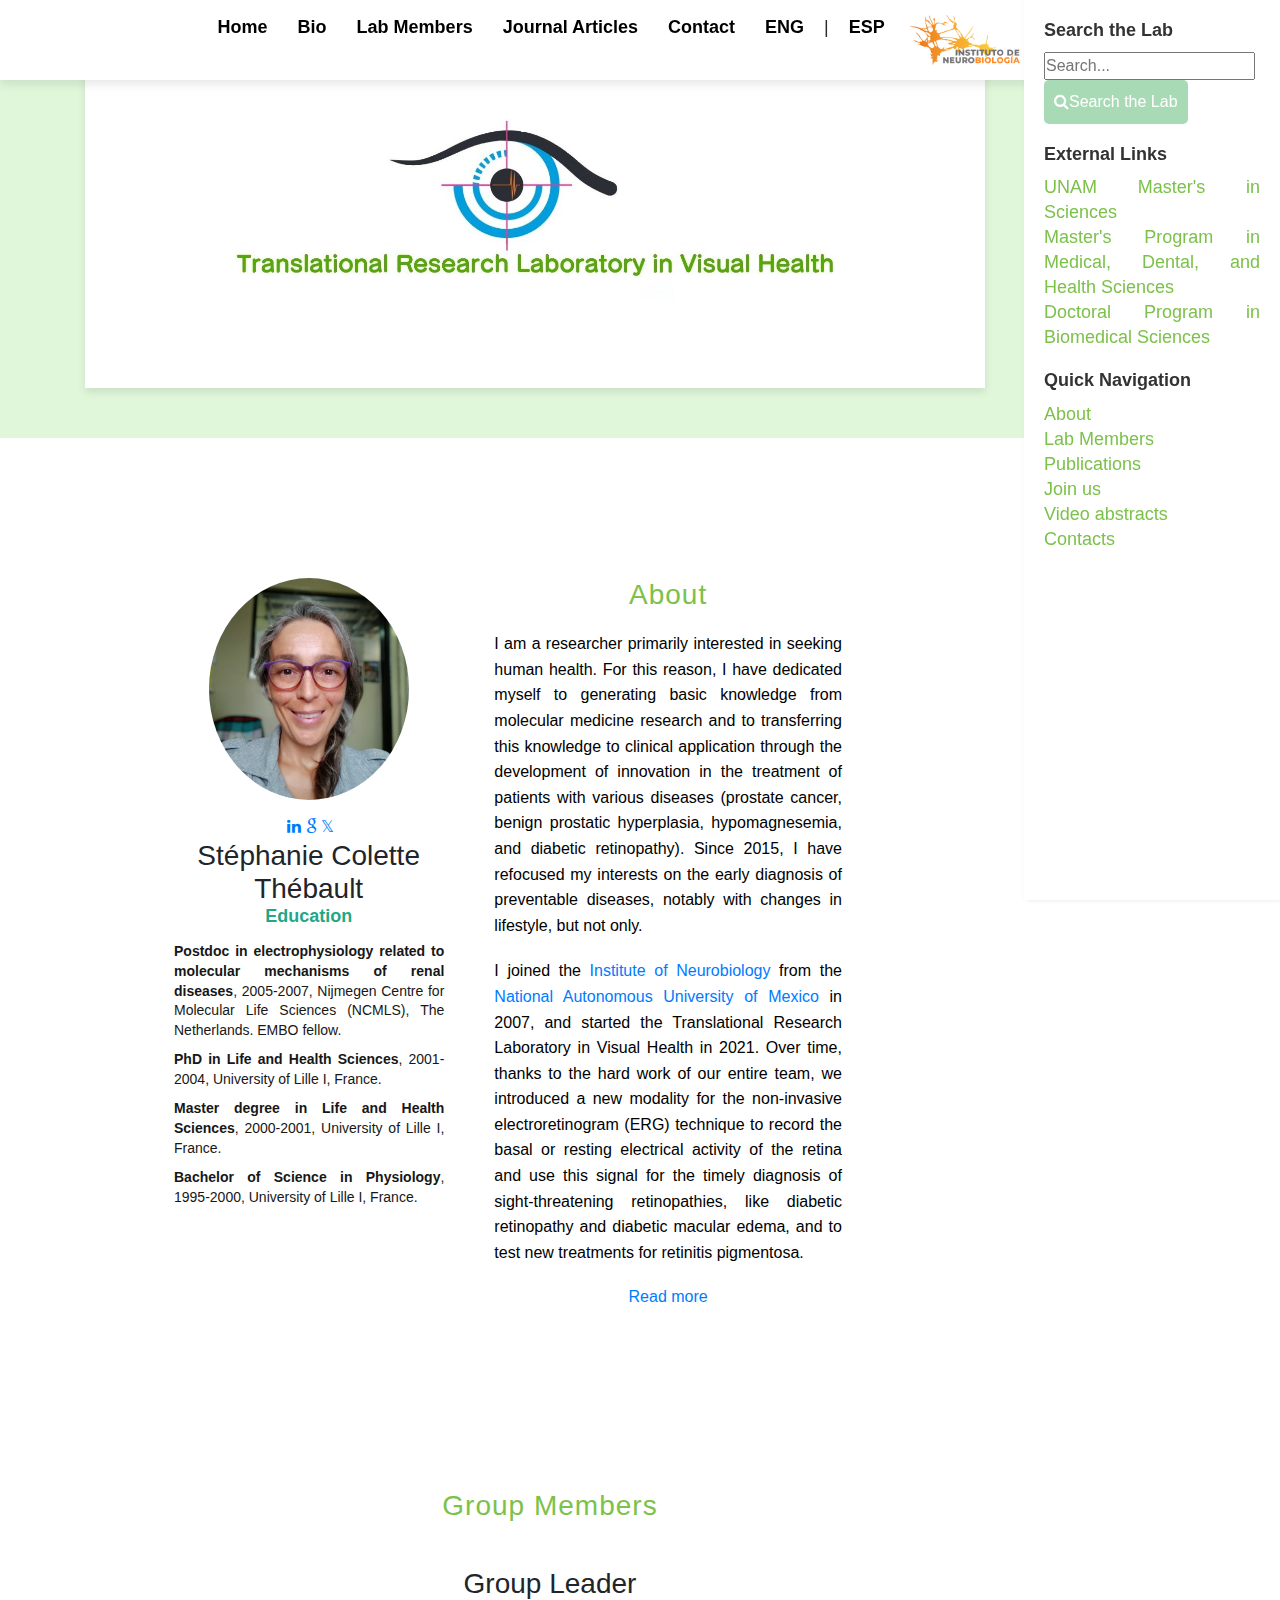
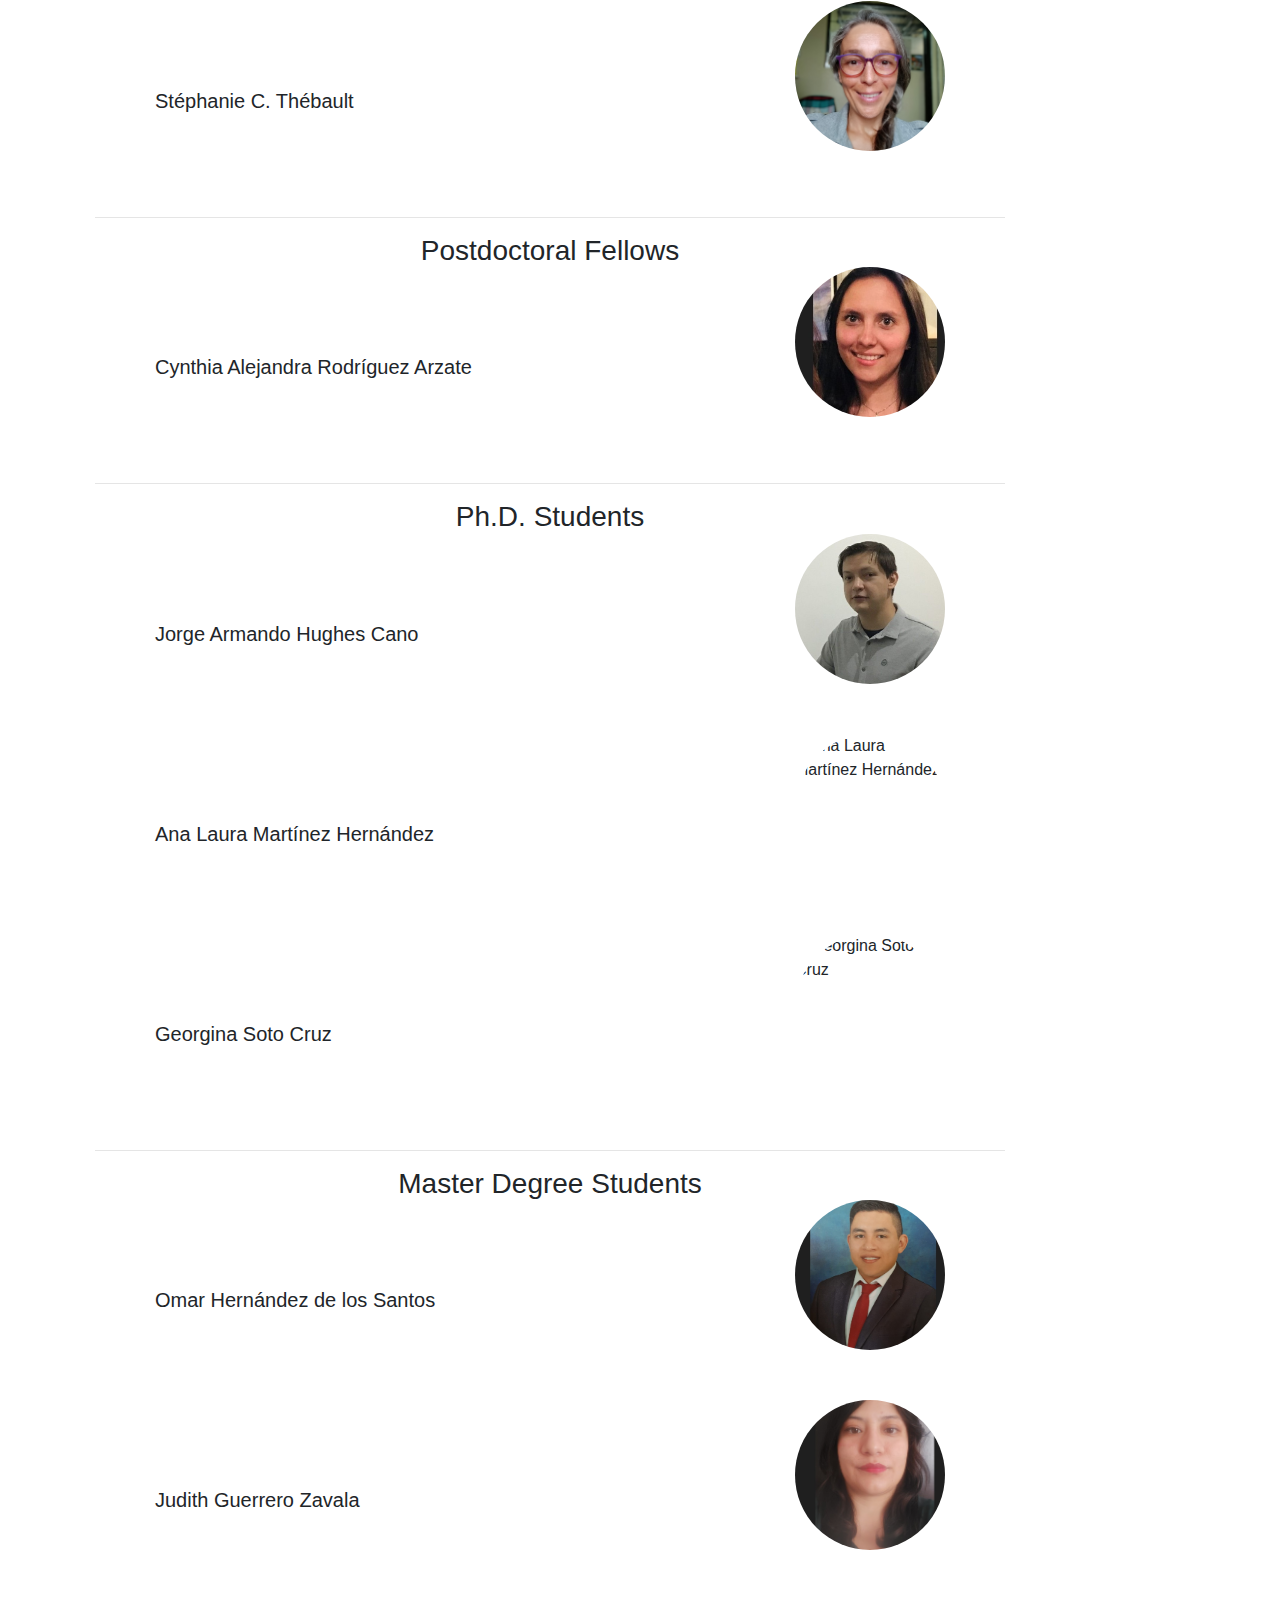
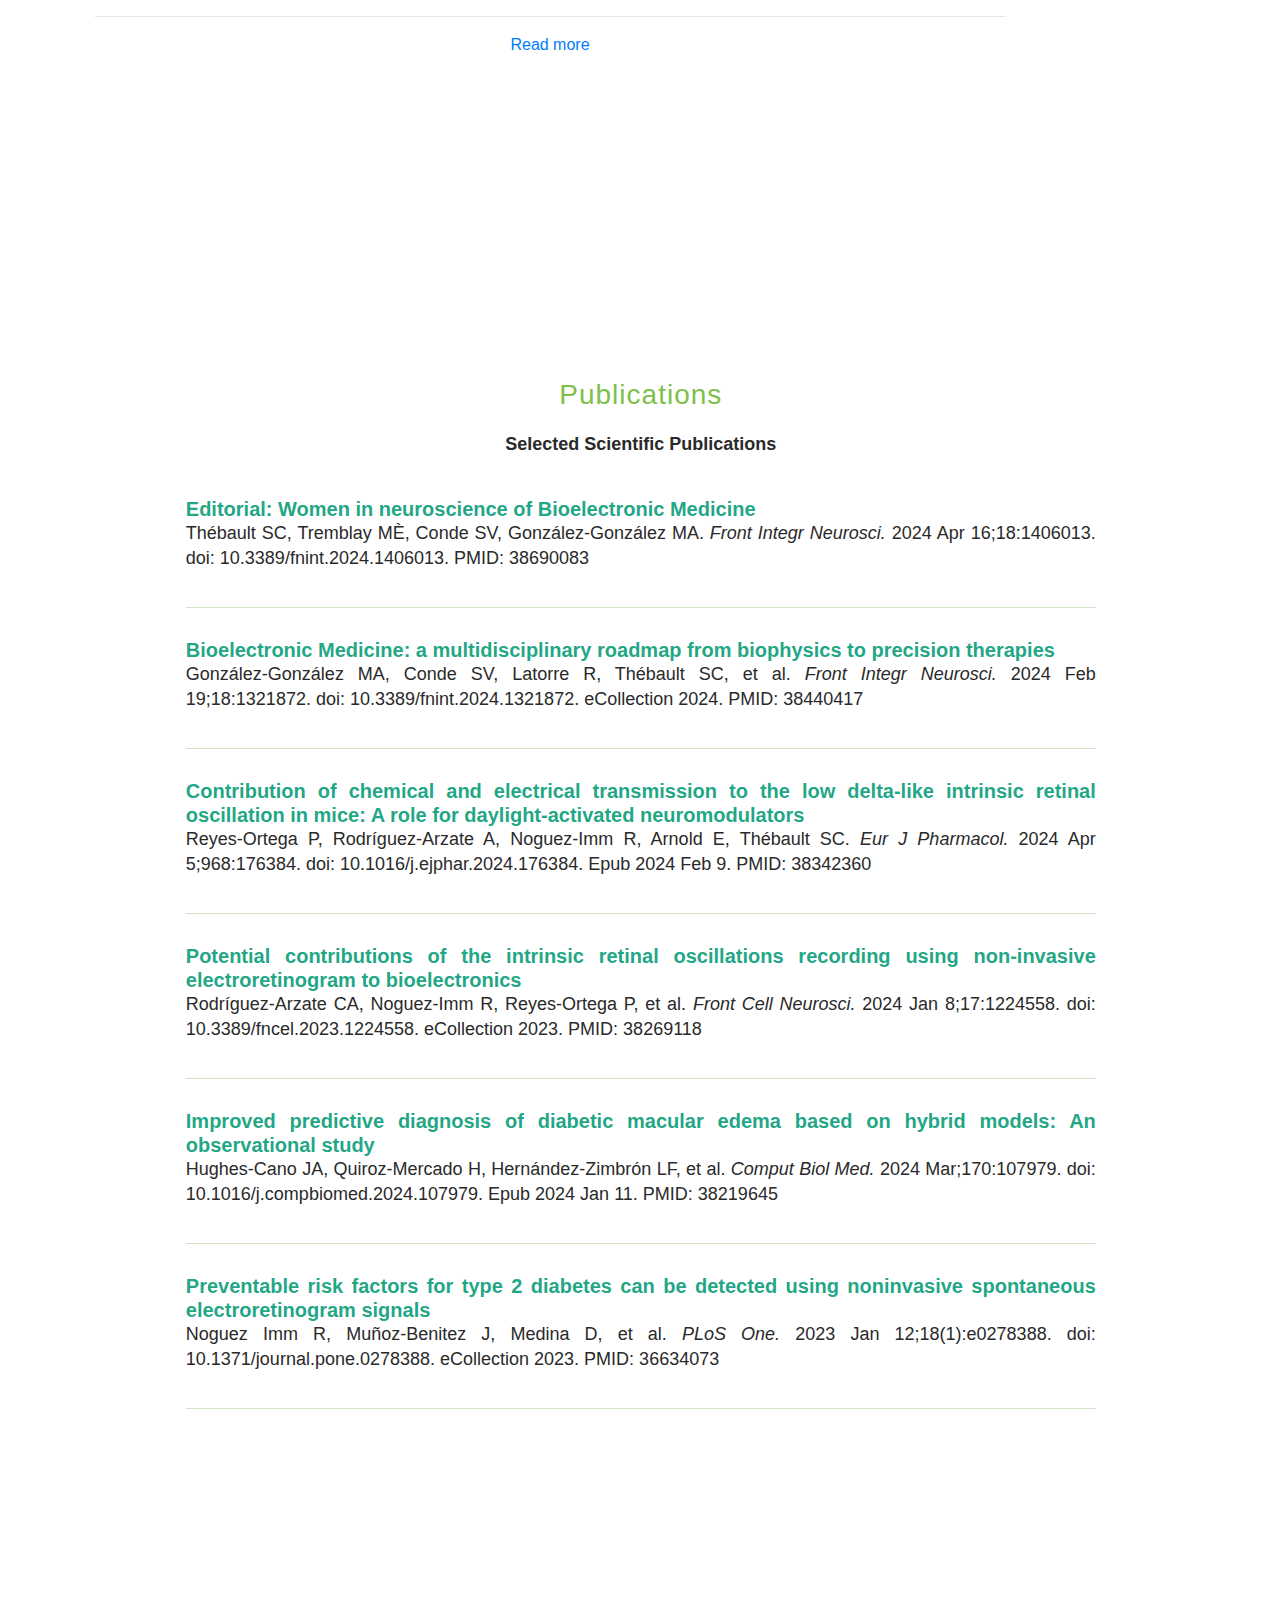
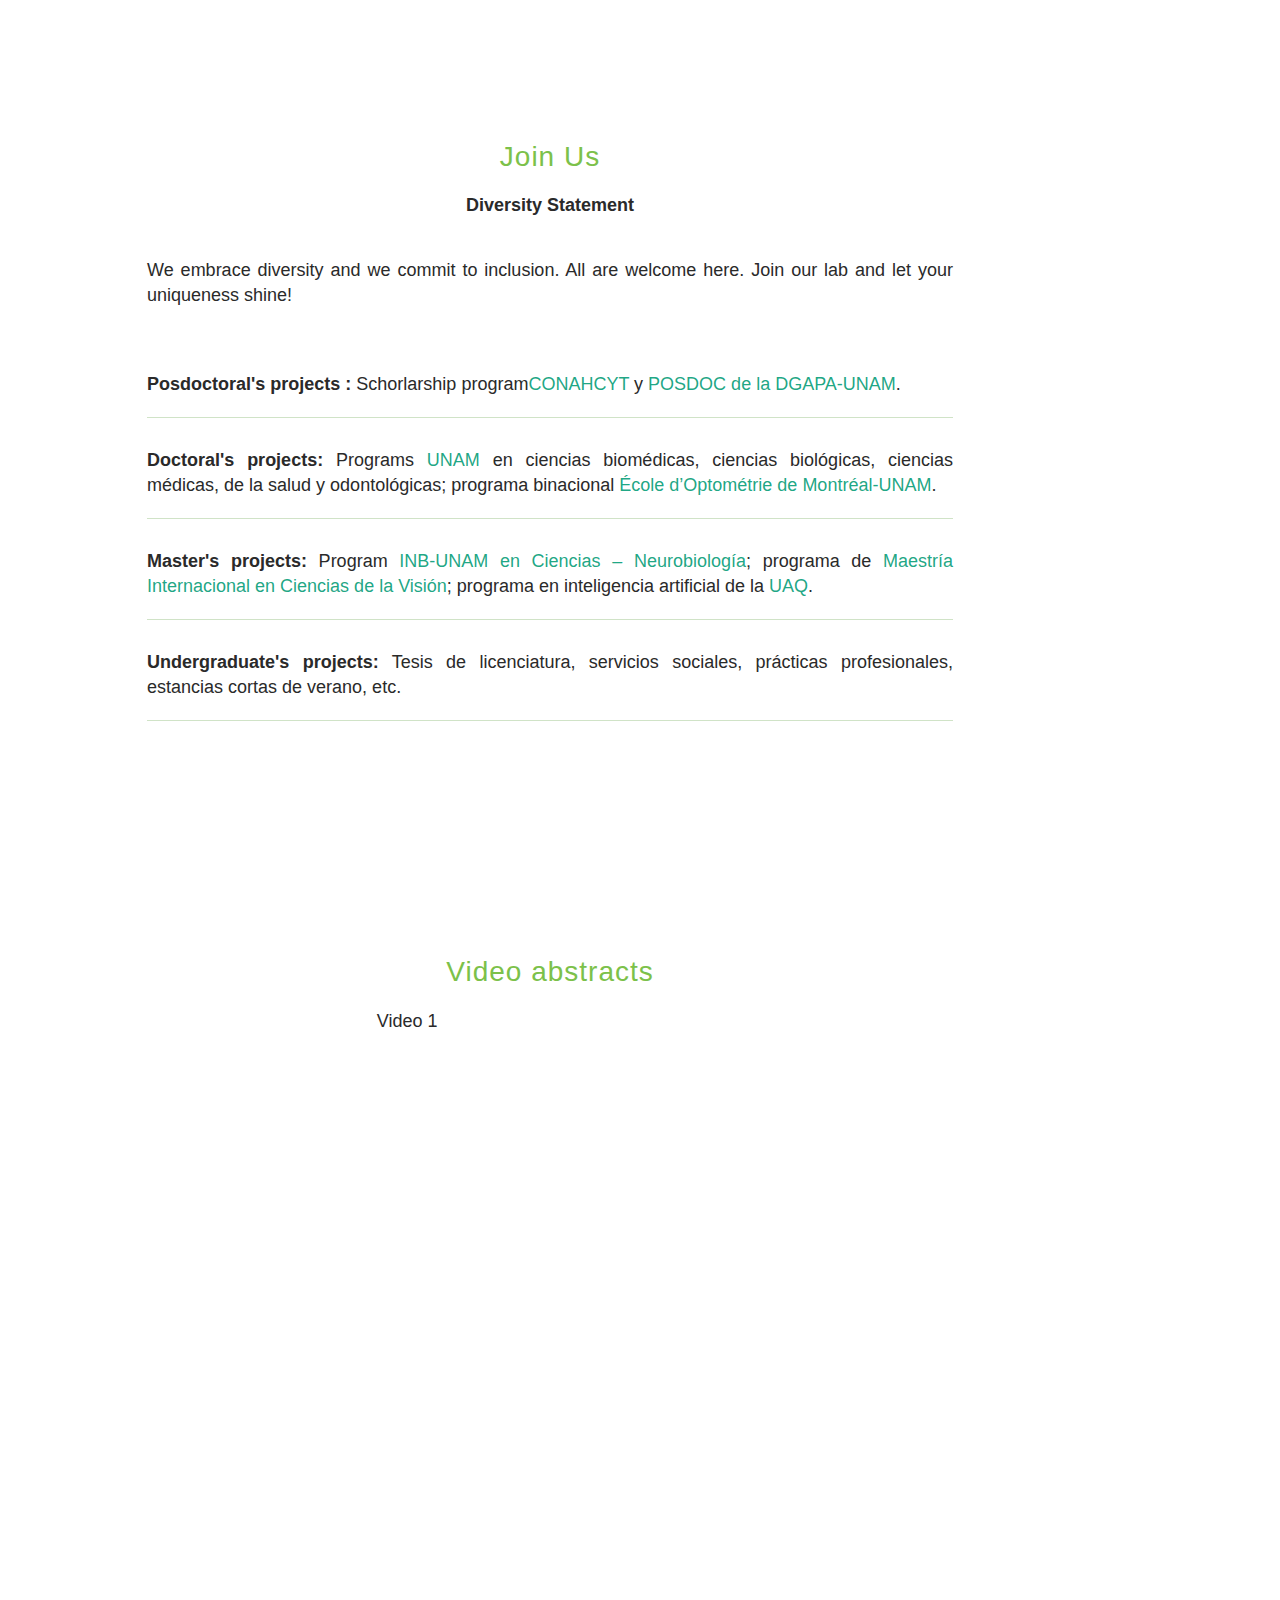
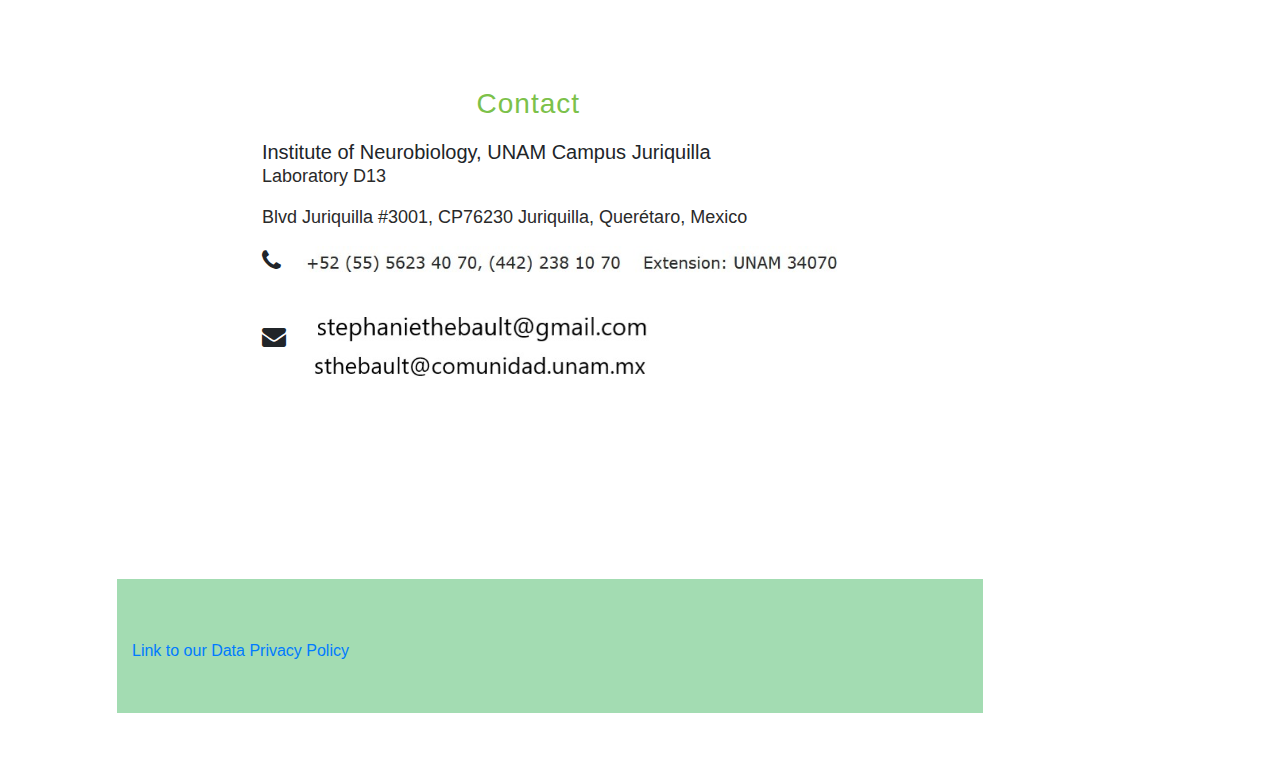
==== commit 4d85adcd: "Add files via upload" ====
--- a/index.html
+++ b/index.html
@@ -14,6 +14,7 @@
         <link rel="stylesheet" href="assets/css/owl-carousel.css">
         <link rel="stylesheet" href="assets/css/lightbox.css">
     <style>
+        
         /*****                                       Menú móvil                              ******/
         .menu-trigger {
             display: none; /* Ocultar en pantallas grandes */
@@ -50,9 +51,11 @@
             .main-nav {
                 display: none; /* Ocultar menú de navegación en el encabezado en dispositivos móviles */
             } }
+            
     </style>
 </head>
 <body>
+    
 
 <!--------------------                             Botón de menú para móviles y PC               ------------->
 <div class="menu-trigger" onclick="toggleSidebar()">☰</div> <!-- Cambio de idioma debajo del botón de hamburguesa -->
@@ -65,7 +68,7 @@
             <div class="col-12 col-lg-12"> <!-- Menú superior para escritorio -->
             <ul class="nav" id="topMenu">
                 <li><a href="#top" class="active" onclick="closeSidebar()">Home</a></li>
-                <li><a href="#about" onclick="closeSidebar()">Bio</a></li>
+                <li><a href="#about.html" onclick="closeSidebar()">Bio</a></li>
                 <li><a href="#group-members" onclick="closeSidebar()">Lab Members</a></li>
                 <li><a href="#publications" onclick="closeSidebar()">Journal Articles</a></li>
                 <li><a href="#contact" onclick="closeSidebar()">Contact</a></li>
@@ -92,7 +95,11 @@
     </div>
     <div class="widget">
         <h4 class="widget-title">External Links</h4><ul>
-            <li><a href="http://www.maestria.inb.unam.mx/" target="_blank">UNAM Master's in Sciences</a></li></ul>
+            <ul>
+                <li><a href="http://www.maestria.inb.unam.mx/" target="_blank">UNAM Master's in Sciences</a></li>
+                <li><a href="https://www.pmdcmos.unam.mx/?page_id=316" target="_blank">Master's Program in Medical, Dental, and Health Sciences</a></li>
+                <li><a href="https://www.pdcb.unam.mx/" target="_blank">Doctoral Program in Biomedical Sciences</a></li>
+            </ul>
     </div>
 
 <!-- *******************                                   Navegacion                   ***************** -->
@@ -158,6 +165,7 @@
             </div>
             <!-- Sección de Educación -->
             <div class="education-section">
+                <h3>Stéphanie Colette Thébault</h3>
               <h6>Education</h6>
               <ul>
                 <li><strong>Postdoc in electrophysiology related to molecular mechanisms of renal diseases</strong>, 2005-2007, Nijmegen Centre for Molecular Life Sciences (NCMLS), The Netherlands. EMBO fellow.</li>
@@ -212,8 +220,7 @@
                         <h3 class="category-title">Group Leader</h3>
                         <div class="member">
                             <div class="member-info">
-                                <h4>Stéphanie C. Thébault</h4>
-                                <p>Group Leader</p>
+                                <h5>Stéphanie C. Thébault</h5>
                             </div>
                             <img src="assets/images/perfil.jpg" alt="Stéphanie C. Thébault" class="member-photo">
                         </div>
@@ -225,8 +232,7 @@
     <h3 class="category-title">Postdoctoral Fellows</h3>
     <div class="member">
         <div class="member-info">
-            <h4>Cynthia Alejandra Rodríguez Arzate</h4>
-            <p>Postdoctoral Fellow</p>
+            <h5>Cynthia Alejandra Rodríguez Arzate</h5>
         </div>
         <img src="assets/images/Ale.jpg" alt="Cynthia Alejandra Rodríguez Arzate" class="member-photo">
     </div>
@@ -238,22 +244,19 @@
     <h3 class="category-title">Ph.D. Students</h3>
     <div class="member">
         <div class="member-info">
-            <h4>Jorge Armando Hughes Cano</h4>
-            <p>Ph.D. Student</p>
+            <h5>Jorge Armando Hughes Cano</h5>
         </div>
         <img src="assets/images/Armando_doct.jpg" alt="Jorge Armando Hughes Cano" class="member-photo">
     </div>
     <div class="member">
         <div class="member-info">
-            <h4>Ana Laura Martínez Hernández</h4>
-            <p>Ph.D. Student</p>
+            <h5>Ana Laura Martínez Hernández</h5>
         </div>
         <img src="assets/images/Ana Laura.jpg" alt="Ana Laura Martínez Hernández" class="member-photo">
     </div>
     <div class="member">
         <div class="member-info">
-            <h4>Georgina Soto Cruz</h4>
-            <p>Ph.D. Student</p>
+            <h5>Georgina Soto Cruz</h5>
         </div>
         <img src="assets/images/Georg3.jpg" alt="Georgina Soto Cruz" class="member-photo">
     </div>
@@ -265,15 +268,13 @@
     <h3 class="category-title">Master Degree Students</h3>
     <div class="member">
         <div class="member-info">
-            <h4>Omar Hernández de los Santos</h4>
-            <p>Master Degree Student</p>
+            <h5>Omar Hernández de los Santos</h5>
         </div>
         <img src="assets/images/Omar Hernández de los Santos.jpg" alt="Omar Hernández de los Santos" class="member-photo">
     </div>
     <div class="member">
         <div class="member-info">
-            <h4>Judith Guerrero Zavala</h4>
-            <p>Master Degree Student</p>
+            <h5>Judith Guerrero Zavala</h5>
         </div>
         <img src="assets/images/jud.jpg" alt="Judith Guerrero Zavala" class="member-photo">
     </div>
@@ -287,29 +288,25 @@
         <h3 class="category-title">Undergraduate Students</h3>
         <div class="member">
             <div class="member-info">
-                <h4>Ana Sofía Aguilar de los Cobos</h4>
-                <p>Undergraduate Student</p>
+                <h5>Ana Sofía Aguilar de los Cobos</h5>
             </div>
             <img src="assets/images/Sofía Aguilar de los Cobos.png" alt="Ana Sofía Aguilar de los Cobos" class="member-photo">
         </div>
         <div class="member">
             <div class="member-info">
-                <h4>Mishelle Pérez Félix</h4>
-                <p>Undergraduate Student</p>
+                <h5>Mishelle Pérez Félix</h5>
             </div>
             <img src="assets/images/anonimo.png" alt="Mishelle Pérez Félix" class="member-photo">
         </div>
         <div class="member">
             <div class="member-info">
-                <h4>Malinalli Sánchez García</h4>
-                <p>Undergraduate Student</p>
+                <h5>Malinalli Sánchez García</h5>
             </div>
             <img src="assets/images/anonimo.png" alt="Malinalli Sánchez García" class="member-photo">
         </div>
         <div class="member">
             <div class="member-info">
-                <h4>Noelia Uribe Martínez</h4>
-                <p>Undergraduate Student</p>
+                <h5>Noelia Uribe Martínez</h5>
             </div>
             <img src="assets/images/anonimo.png" alt="Noelia Uribe Martínez" class="member-photo">
         </div>
@@ -353,8 +350,8 @@
         <div class="row"> 
             <div class="col-lg-12"> 
                 <div class="section-heading"> 
-                    <h6>Scientific Publications Selection</h6>
-                        <h3>Selected journal articles (sorted by year, from most recent to oldest)</h3>
+                    <h6>Publications</h6>
+                    <p style="text-align: center; font-weight: bold;">Selected Scientific Publications</p>
                         <br> </div>
                 <!-- Publication List -->
                 <ul class="publication-list">
@@ -392,7 +389,7 @@
 <section class="section" id="vacancies">
     <div class="container">
         <div class="section-heading">
-            <h6>Join Us</h6> </div> <h3>Diversity Statement</h3> <p>We embrace diversity and we commit to inclusion. All are welcome here. Join our lab and let your uniqueness shine!</p>
+            <h6>Join Us</h6> </div> <p style="text-align: center; font-weight: bold;">Diversity Statement</p><br> <p>We embrace diversity and we commit to inclusion. All are welcome here. Join our lab and let your uniqueness shine!</p><br><br>
             <ul class="publication-list">
                 <li><strong>Posdoctoral's projects :</strong> Schorlarship program<a href="https://conacyt.mx/" target="_blank">CONAHCYT</a> y <a href="https://www.dgapa.unam.mx/index.php/posdoc" target="_blank">POSDOC de la DGAPA-UNAM</a>.</li>
                 <li><strong>Doctoral's projects:</strong> Programs <a href="https://www.unam.mx/" target="_blank">UNAM</a> en ciencias biomédicas, ciencias biológicas, ciencias médicas, de la salud y odontológicas; programa binacional <a href="https://recherche.umontreal.ca/english/our-researchers/professors-directory/researcher/is/in19692/" target="_blank">École d’Optométrie de Montréal-UNAM</a>.</li>
@@ -420,7 +417,6 @@
             <div class="left-text-content"></div>
             <div class="section-heading">
                 <h6>Contact</h6>
-                <h3>Contact Thébault’s group</h3>
             </div>
             <div class="contact-info">
                 <div class="contact-details">
@@ -434,10 +430,8 @@
                             <i class="fa fa-phone"></i>
                         </div>
                         <div class="contact-text">
-                            <h5>Phone Number</h5>
-                            <p>Phone: +52 (55) 5623 40 70, (442) 238 10 70&nbsp;&nbsp;&nbsp;&nbsp;Extension: UNAM 34070
-                            <br>Fax: +52 (55)</p>
-                            <p><img src="assets/images/numero1.jpg" alt="Número de teléfono" class="contact-image1"></p>
+ 
+                            <p><img src="assets/images/tel.jpg" alt="Número de teléfono" class="contact-image1"></p>
                         </div>
                     </div>
                     <!---------------------                 Información de Correo Electrónico                 ---------->
@@ -446,7 +440,6 @@
                             <i class="fa fa-envelope"></i>
                         </div>
                         <div class="contact-text">
-                            <h5>Email Addresses</h5>
                             <p><img src="assets/images/email1.jpg" alt="Correo Electrónico 1" class="contact-image">
                                <img src="assets/images/email2.jpg" alt="Correo Electrónico 2" class="contact-image">
                             </p>
--- a/assets/css/style.css
+++ b/assets/css/style.css
@@ -15,6 +15,7 @@
   margin: 0;
   padding: 0;
 }
+
 * {
   margin: 0;
   padding: 0;
@@ -34,7 +35,7 @@
 }
 p, li {
   text-align: justify;
-  font-size: 16px;
+  font-size: 18px;
   line-height: 25px;
   color: #2a2a2a;
 }
@@ -61,7 +62,7 @@
     font-size: 18px;
   }}
 .section-heading h6 {
-  font-size: 16px; /* Tamaño de fuente del subtítulo */
+  font-size: 28px; /* Tamaño de fuente del subtítulo */
   color: #7CC14A; /* Verde más claro para subtítulos */
   text-align: center; /* Alinea el subtítulo al centro */
   letter-spacing: 1px; /* Añade un poco de espacio entre letras */
@@ -266,15 +267,19 @@
 /* -------------------------------------------------------------------------------------- */
 #group-members {
   margin: 0 auto;
-  padding: 100px 0; /* Ajusta el padding para el contenido */
-  width: 70%; /* Ajusta el ancho según sea necesario */
-  max-width: 1400px; 
-  text-align: center;
+  padding: 80px 30px;  /* Ajustar el padding para que no sea tan grande */
+  max-width: 1000px;
 }
 @media (min-width: 1024px) {
   #group-members {
-    margin: 10%;
+    text-align: left;
+    margin-bottom: 20px;
+    position: relative;
+    left: -90px;
+    margin: 5% auto;
     width: 80%; 
+    flex: 0 0 70%;  /* Ajusta la columna de contenido a un 70% del ancho */
+    max-width: 70%; /* Máximo 70% para que no ocupe todo el espacio */
   }}
 #group-members {
   font-size: 16px;
@@ -282,74 +287,67 @@
   margin: 0 auto;
   text-align: left;
 }
-.group-category {
-  margin-bottom: 40px;
-}
-.member {
-  display: flex;
-  align-items: center;
-  margin-bottom: 20px;
-}
 .member-photo {
   width: 150px;
   height: 150px;
   border-radius: 50%;
-  margin-right: 20px;
+  margin-left: 10px; /* Espacio de texto/footo*/
   object-fit: cover;
-}
-/* -------------------------------------------------------------------------------------- */
-/*                              Sección "Lab Members" (versión Móvil)                      */
-/* -------------------------------------------------------------------------------------- */
-@media (max-width: 768px) {
-  #group-members {
-    padding: 30px 10px; /* Reduce el padding superior e inferior */
-    width: 90%; /* Aumenta el ancho para utilizar más espacio horizontal */
-    text-align: left; /* Alinea el texto a la izquierda para mejorar la legibilidad en pantallas pequeñas */
-  }}
-@media (max-width: 768px) {
-  .member {
-    flex-direction: column;
-    align-items: center;
-    text-align: center;
-  }
-  .member-photo {
-    margin-right: 0;
-    margin-bottom: 10px;
-  }}
-/* -------------------------------------------------------------------------------------- */
-/*                          Sección "Publications" (versión PC y Movil)                            */
-/* -------------------------------------------------------------------------------------- */
-#publications {
-  margin: 0 auto; /* Centra la sección en la página */
-  padding: 100px 0; /* Ajusta el padding para el contenido */
-  max-width: 1000px; 
-  margin-left: 20%;
-  text-align: center;
-}
-@media (min-width: 1024px) {
-  #publications {
-    margin: 0 auto;
-    width: 80%;
-  }}
-.publication-list li {
-  margin-bottom: 30px;
-  padding-bottom: 20px;
-  border-bottom: 1px solid #ddd;
-}
-.member-photo {
-  width: 150px;
-  height: 150px;
-  border-radius: 50%;
-  margin-left: 10px; /* Añadir espacio entre la foto y el texto */
-  object-fit: cover;
+  margin-bottom: 50px;
 }
 .member {
   display: flex;
   flex-direction: row; /* Mantener la dirección de los elementos en fila */
   align-items: center;
   justify-content: space-between; /* Distribuir los elementos uniformemente */
-  padding: 0 20px;
+  padding: 0 60px;
   text-align: left; /* Alinear el texto a la izquierda */
+}
+/* -------------------------------------------------------------------------------------- */
+/*                              Sección "Lab Members" (versión Móvil)                      */
+/* -------------------------------------------------------------------------------------- */
+@media (max-width: 768px) {
+  #group-members {
+    padding: 30px 10px; /* Reduce el padding superior e inferior */
+    width: 90%; /* Aumenta el ancho para utilizar más espacio horizontal */
+    text-align: left; /* Alinea el texto a la izquierda para mejorar la legibilidad en pantallas pequeñas */
+  }}
+@media (max-width: 768px) {
+  .member {
+    flex-direction: column;
+    align-items: center;
+    text-align: center;
+  }
+  .member-photo {
+    margin-right: 0;
+    margin-bottom: 10px;
+    margin-bottom: 40px;
+  }}
+/* -------------------------------------------------------------------------------------- */
+/*                          Sección "Publications" (versión PC y Movil)                            */
+/* -------------------------------------------------------------------------------------- */
+#publications {
+  margin: 0 auto; /* Centra la sección en la página */
+  padding: 100px 30px;  /* Ajustar el padding para que no sea tan grande */
+  margin-left: 20%;
+  text-align: center;
+}
+@media (min-width: 1024px) {
+  #publications {
+    margin: 11%;
+    max-width: 1000px;
+    position: relative;
+    left: 0px;
+    text-align: left;
+    width: 85%; /* El contenedor ocupa el 80% del ancho de la pantalla */
+    display: flex;
+    justify-content: center; /* Centra el contenido horizontalmente */
+    align-items: center; /* Alinea verticalmente los elementos */
+  }}
+.publication-list li {
+  margin-bottom: 30px;
+  padding-bottom: 20px;
+  border-bottom: 1px solid #d0e3c7;
 }
 .publication-list h3 {
   font-size: 20px;
@@ -383,15 +381,20 @@
 /*                          Sección "Join Us" (versión PC y Móvil)                         */
 /* -------------------------------------------------------------------------------------- */
 #vacancies {
-  padding: 100px 0 50px 0;
   margin: 0 auto; /* Centra la sección en la página */
   max-width: 1000px; 
-  text-align: center;
+  padding: 80px 30px;  /* Ajustar el padding para que no sea tan grande */
+
 }
 @media (min-width: 1024px) {
   #vacancies {
     margin: 0 auto;
-    width: 60%;
+    width: 70%;
+    max-width: 1000px;
+    text-align: left;
+    margin-bottom: 20px;
+    position: relative;
+    left: -90px;
   }}
 #vacancies h3 {
   font-size: 28px; /* Ajusta el tamaño del título */
@@ -434,7 +437,12 @@
 @media (min-width: 1024px) {
   #abstracts {
     margin: 0 auto;
-    width: 60%;
+    width: 70%;
+    max-width: 1000px;
+    text-align: left;
+    margin-bottom: 20px;
+    position: relative;
+    left: -90px;
   }}
 .video-container iframe {
   width: 80%;
@@ -464,29 +472,30 @@
 @media (min-width: 1024px) {
   #contact {
     margin: 15%;
+    text-align: justify;
     width: 65%; 
   }}
 .contact-image1 {
   display: block;
   margin-right: 20px; /* Esto añade 20px de espacio a la derecha de la imagen */
-  max-width: 25%; 
+  max-width: 110%; 
   height: auto;
 }
 .contact-image {
   display: block; /* Asegura que cada imagen esté en una línea separada */
   margin: 10px 0; /* Añade espacio vertical entre las imágenes */
-  max-width: 50%; /* Escala la imagen para ajustarse al contenedor si es necesario */
+  max-width: 70%; /* Escala la imagen para ajustarse al contenedor si es necesario */
   height: auto; /* Mantiene las proporciones originales de la imagen */
 }
 .contact-info {
   display: flex;
   flex-direction: column;
-  margin-top: 20px;
+  margin-top: 10px;
 }
 .contact-item {
   display: flex;
   align-items: center;
-  margin-bottom: 20px;
+  margin-bottom: 5px;
 }
 .icon-container {
   width: 30px;
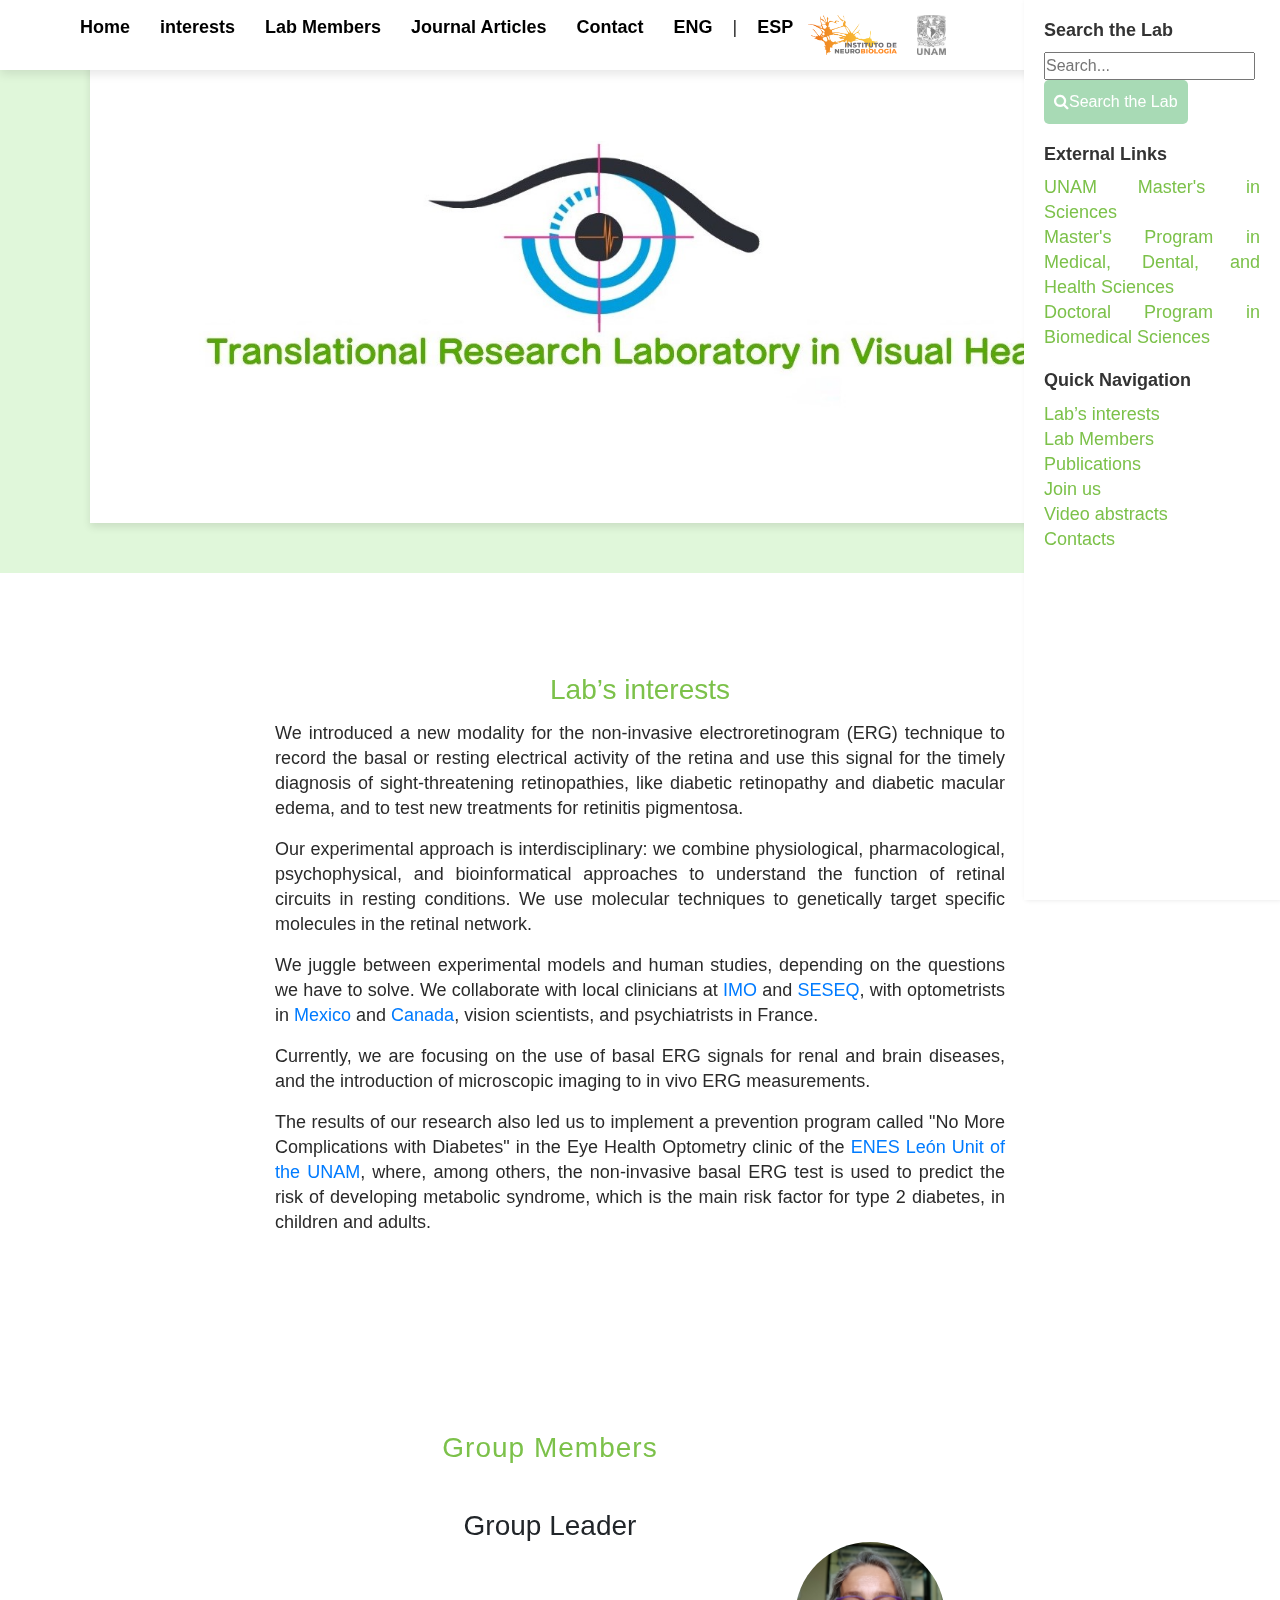
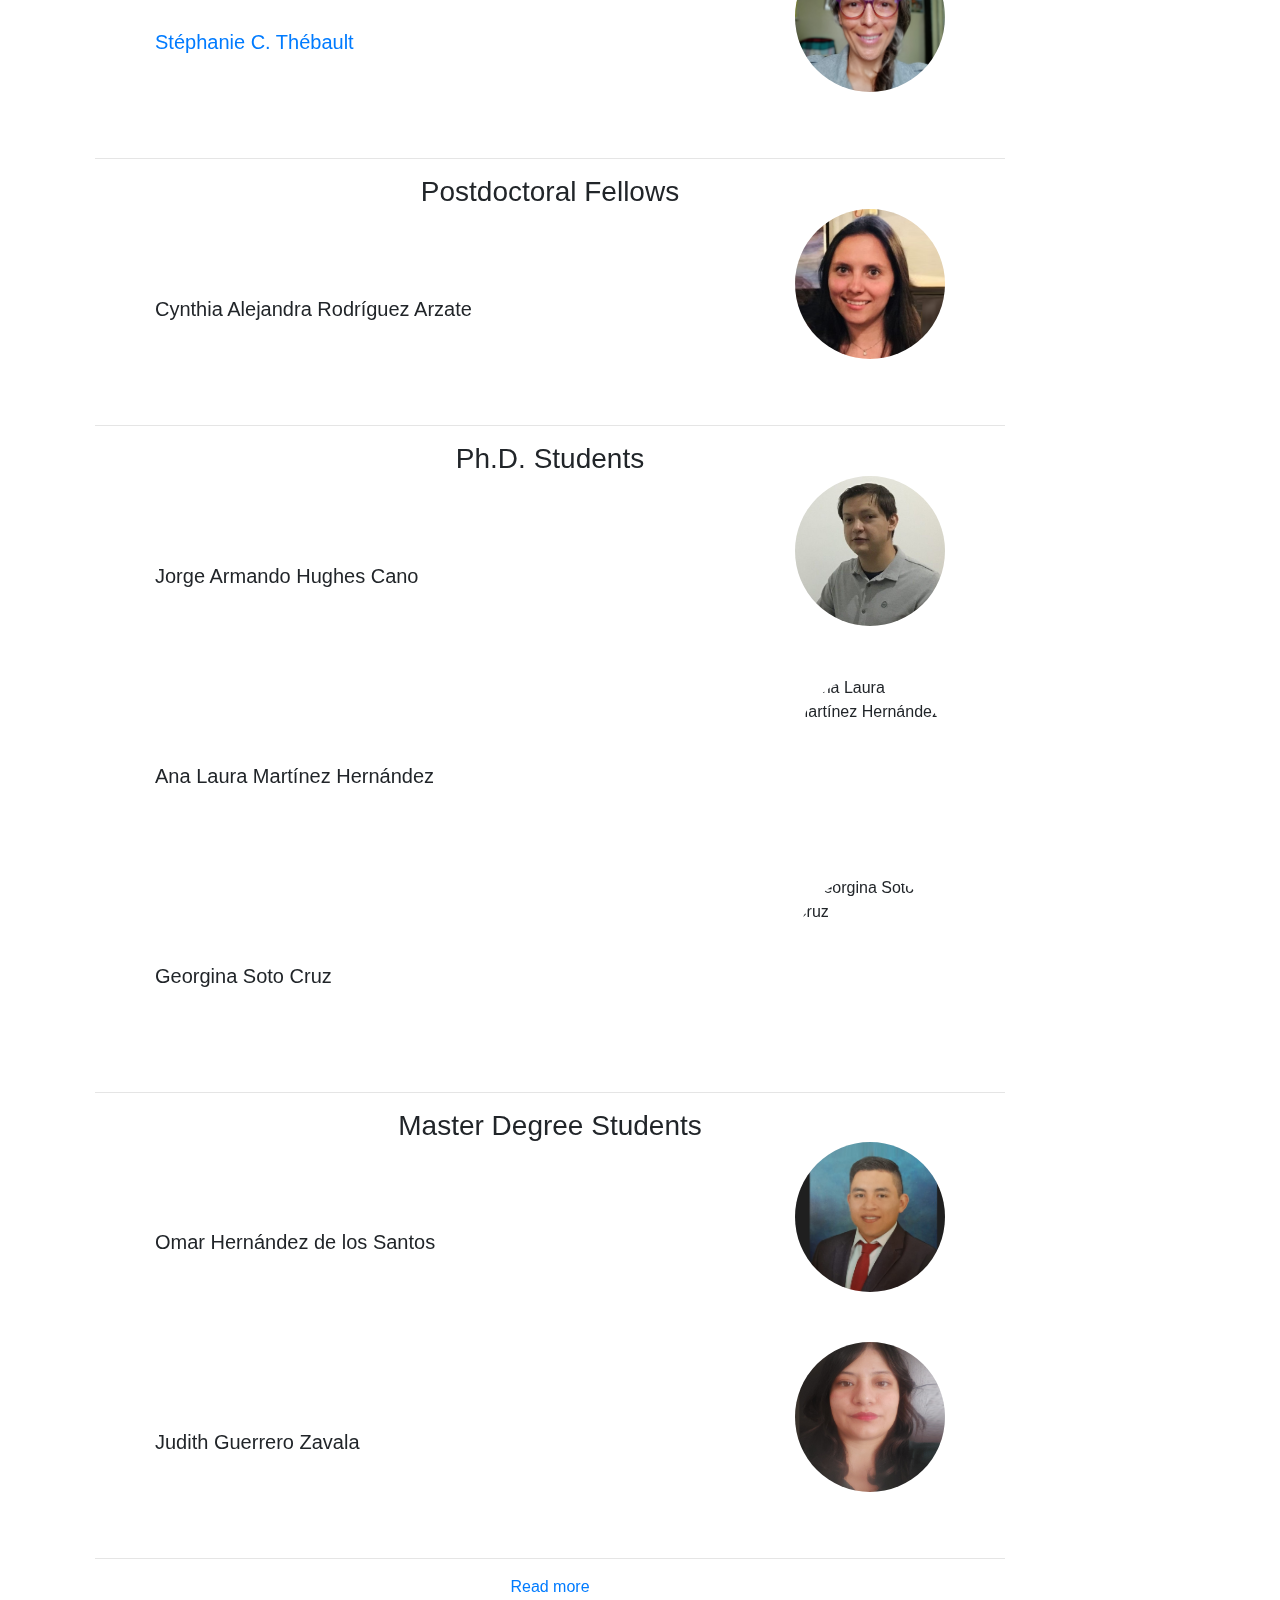
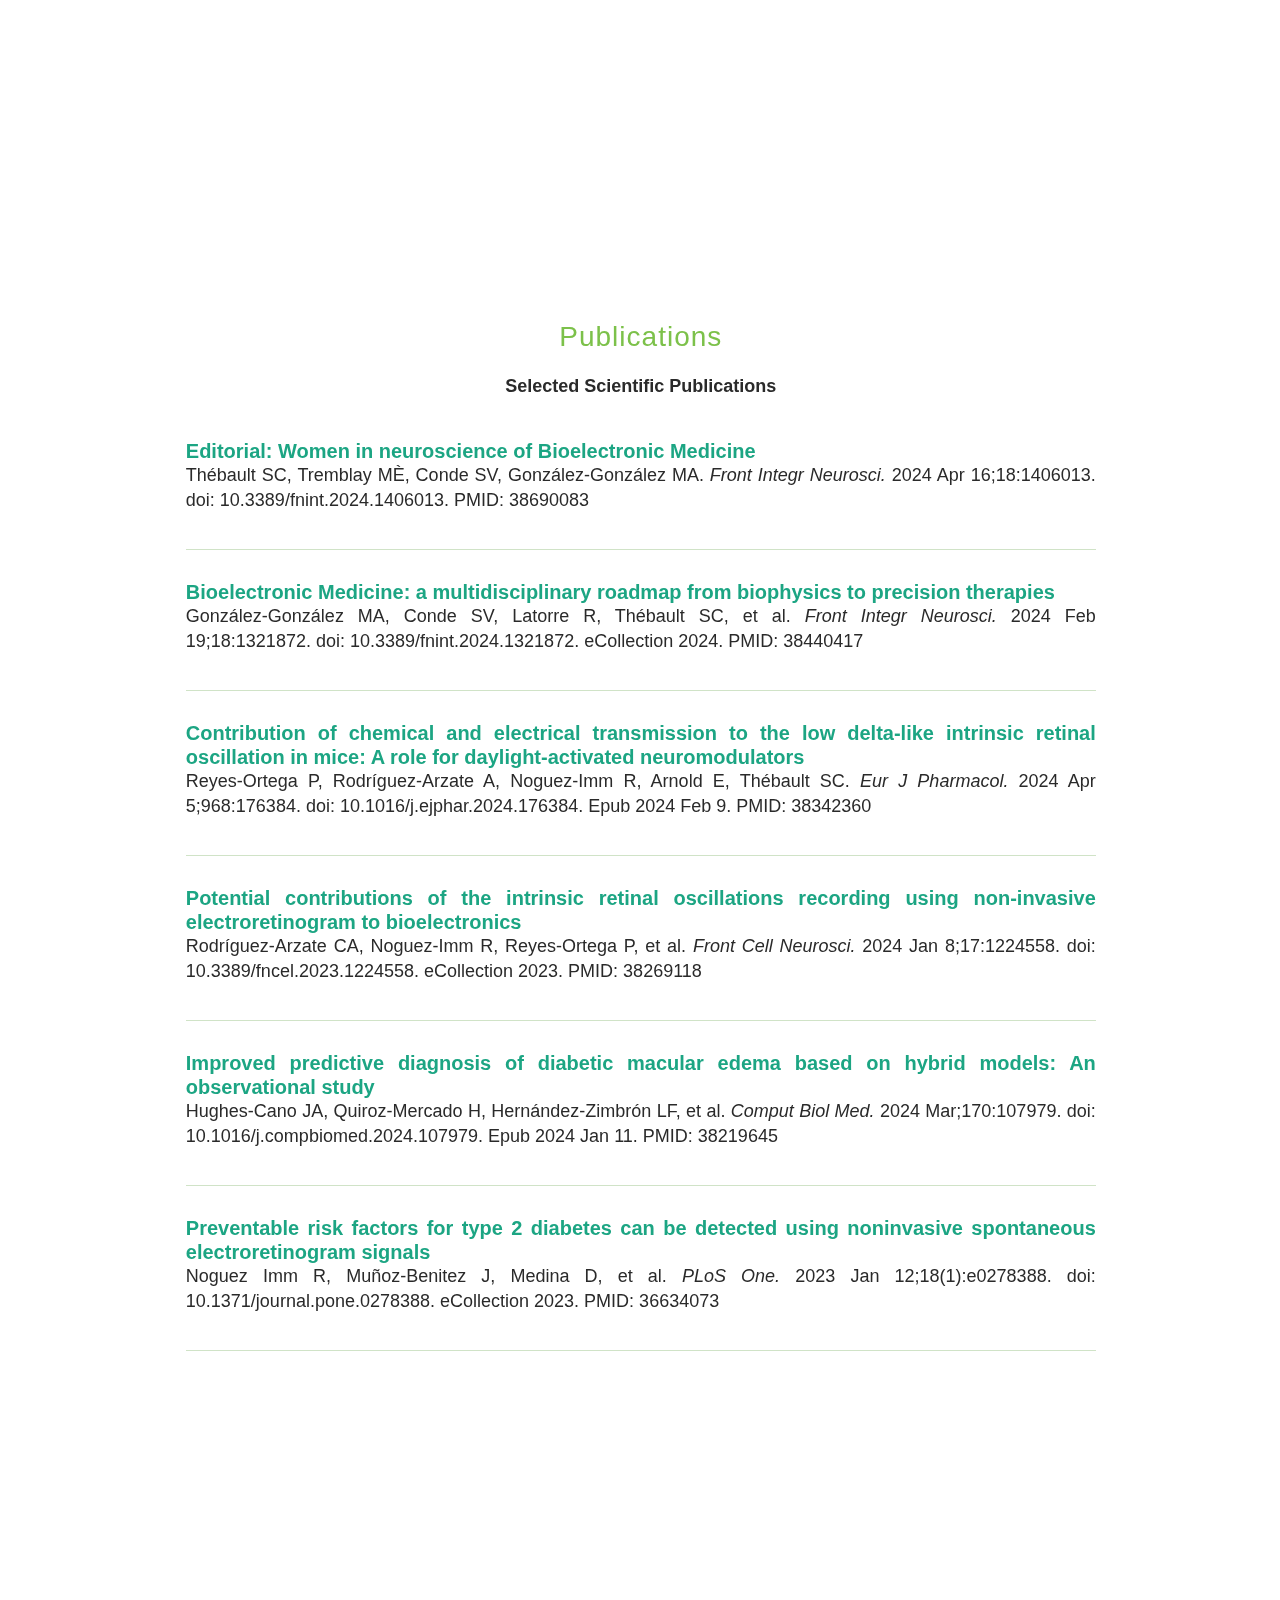
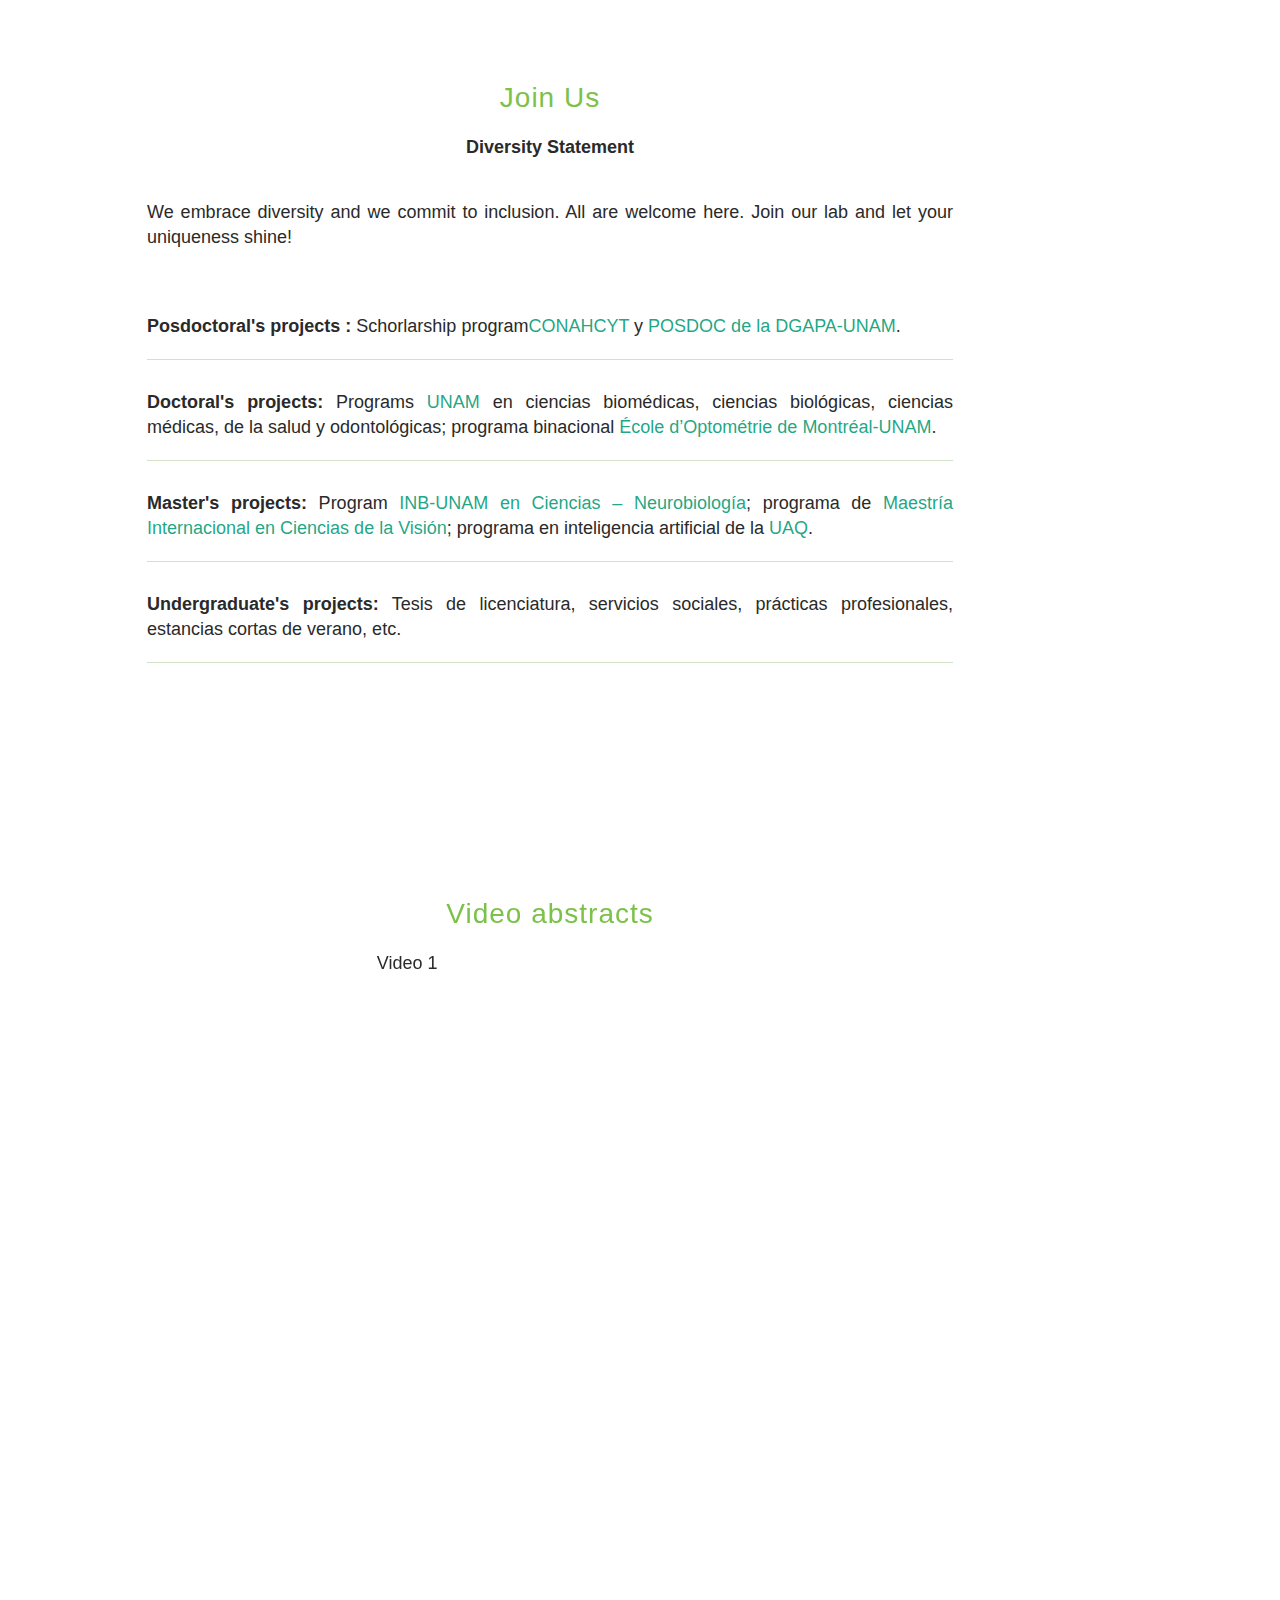
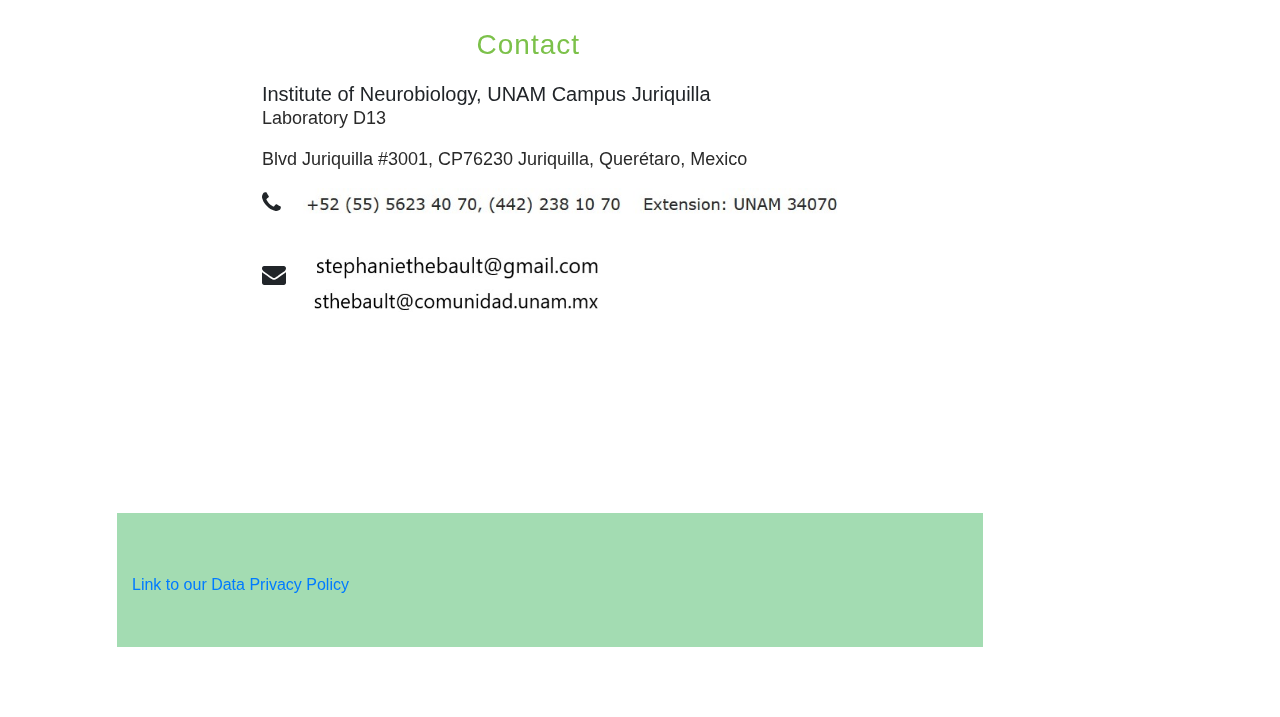
==== commit 0850a25b: "Add files via upload" ====
--- a/index.html
+++ b/index.html
@@ -68,7 +68,7 @@
             <div class="col-12 col-lg-12"> <!-- Menú superior para escritorio -->
             <ul class="nav" id="topMenu">
                 <li><a href="#top" class="active" onclick="closeSidebar()">Home</a></li>
-                <li><a href="#about.html" onclick="closeSidebar()">Bio</a></li>
+                <li><a href="#interests" onclick="closeSidebar()">interests</a></li>
                 <li><a href="#group-members" onclick="closeSidebar()">Lab Members</a></li>
                 <li><a href="#publications" onclick="closeSidebar()">Journal Articles</a></li>
                 <li><a href="#contact" onclick="closeSidebar()">Contact</a></li>
@@ -107,7 +107,7 @@
         <h4 class="widget-title">Quick Navigation</h4>
         <ul>
             <li class="mobile-home"><a href="#top" onclick="closeSidebar()">Home</a></li>
-            <li><a href="#about" onclick="closeSidebar()">About</a></li>
+            <li><a href="#interests" onclick="closeSidebar()">Lab’s interests</a></li>
             <li><a href="#group-members" onclick="closeSidebar()">Lab Members</a></li>
             <li><a href="#publications" onclick="closeSidebar()">Publications</a></li>
             <li><a href="#vacancies" onclick="closeSidebar()">Join us</a></li>
@@ -134,80 +134,42 @@
     <div class="logos"> <!-- Solo visibles en móviles -->
         <img src="assets/images/INB.png" alt="INB" class="logo">
         <img src="assets/images/imagen.jpg" alt="UNAM" class="logo">
-    </div></div>
-    <section class="section" id="home">
-        <div class="container">
-            <div class="row">
-                <div class="col-lg-12 text-center">
-                    <div class="home-content">
-                        <img src="assets/images/ojoLogo.jpg" alt="ojoLogo" style="width: 80%; max-width: 800px;">
-                    </div>
+    </div>
+</div>
+<section class="section" id="home">
+    <div class="container">
+        <div class="row">
+            <div class="col-lg-12 text-center">
+                <div class="home-content">
+                    <img src="assets/images/ojoLogo.jpg" alt="ojoLogo" class="home-image">
                 </div>
             </div>
         </div>
-    </section>    
-
-<!-- *********************                                              About                            ********************* -->
-<section class="section" id="about">
+    </div>
+</section>
+
+<!-- *********************                                              Lab’s interests                            ********************* -->
+<section class="section" id="interests">
     <div class="container">
-      <div class="row">
-        <div class="col-lg-4 col-md-4 col-xs-12 text-center">
+      <div class="row justify-content-center">
+        <div class="col-lg-8 col-md-10 col-xs-12 text-center">
           <div class="left-content">
-            <div class="thumb">
-              <img src="assets/images/perfil.jpg" alt="Profile Image" class="img-circle1">
-            </div>
-            <!-- Iconos sociales -->
-            <div class="social-icons">
-              <a href="https://orcid.org/0000-0003-3233-282X" target="_blank"><i class="fa fa-orcid"></i></a>
-              <a href="https://www.linkedin.com/in/st%C3%A9phanie-thebault-30485944/" target="_blank"><i class="fa fa-linkedin"></i></a>
-              <a href="https://scholar.google.com/scholar?hl=en&as_sdt=0%2C5&q=stephanie+thebault" target="_blank"><i class="fa fa-google"></i></a>
-              <a href="https://twitter.com/SaludVisualUNAM" target="_blank" style="font-size: 16px; text-decoration: none;">𝕏</a>
-            </div>
-            <!-- Sección de Educación -->
+            <!-- Sección de información personal -->
             <div class="education-section">
-                <h3>Stéphanie Colette Thébault</h3>
-              <h6>Education</h6>
-              <ul>
-                <li><strong>Postdoc in electrophysiology related to molecular mechanisms of renal diseases</strong>, 2005-2007, Nijmegen Centre for Molecular Life Sciences (NCMLS), The Netherlands. EMBO fellow.</li>
-                <li><strong>PhD in Life and Health Sciences</strong>, 2001-2004, University of Lille I, France.</li>
-                <li><strong>Master degree in Life and Health Sciences</strong>, 2000-2001, University of Lille I, France.</li>
-                <li><strong>Bachelor of Science in Physiology</strong>, 1995-2000, University of Lille I, France.</li>
-              </ul>
+                <h6 style="color: var(--color-primary); font-size: 28px; font-weight: normal;">Lab’s interests</h6>
+                <!-- Aquí está el texto proporcionado, ahora centrado -->
+                <p>We introduced a new modality for the non-invasive electroretinogram (ERG) technique to record the basal or resting electrical activity of the retina and use this signal for the timely diagnosis of sight-threatening retinopathies, like diabetic retinopathy and diabetic macular edema, and to test new treatments for retinitis pigmentosa.</p>
+                <p>Our experimental approach is interdisciplinary: we combine physiological, pharmacological, psychophysical, and bioinformatical approaches to understand the function of retinal circuits in resting conditions. We use molecular techniques to genetically target specific molecules in the retinal network.</p>
+                <p>We juggle between experimental models and human studies, depending on the questions we have to solve. We collaborate with local clinicians at <a href="https://imoiap.com.mx/" target="_blank">IMO</a> and <a href="https://seq.gob.mx/" target="_blank">SESEQ</a>, with optometrists in <a href="https://enes.unam.mx/udv.html" target="_blank">Mexico</a> and <a href="https://vision.umontreal.ca/" target="_blank">Canada</a>, vision scientists, and psychiatrists in France.</p>
+                <p>Currently, we are focusing on the use of basal ERG signals for renal and brain diseases, and the introduction of microscopic imaging to in vivo ERG measurements.</p>
+                <p>The results of our research also led us to implement a prevention program called "No More Complications with Diabetes" in the Eye Health Optometry clinic of the <a href="https://enes.unam.mx/udv.html" target="_blank">ENES León Unit of the UNAM</a>, where, among others, the non-invasive basal ERG test is used to predict the risk of developing metabolic syndrome, which is the main risk factor for type 2 diabetes, in children and adults.</p>
             </div>
           </div>
         </div>
-        <div class="col-lg-7 col-md-7 col-xs-12">
-          <div class="right-content">
-            <div class="section-heading">
-              <h6>About</h6>
-            </div>
-            <p>I am a researcher primarily interested in seeking human health. For this reason, I have dedicated myself to generating basic knowledge from molecular medicine research and to transferring this knowledge to clinical application through the development of innovation in the treatment of patients with various diseases (prostate cancer, benign prostatic hyperplasia, hypomagnesemia, and diabetic retinopathy). Since 2015, I have refocused my interests on the early diagnosis of preventable diseases, notably with changes in lifestyle, but not only.</p>
-            <p>I joined the <a href="https://inb.unam.mx/" target="_blank">Institute of Neurobiology</a> from the <a href="https://www.unam.mx/" target="_blank">National Autonomous University of Mexico</a> in 2007, and started the Translational Research Laboratory in Visual Health in 2021. Over time, thanks to the hard work of our entire team, we introduced a new modality for the non-invasive electroretinogram (ERG) technique to record the basal or resting electrical activity of the retina and use this signal for the timely diagnosis of sight-threatening retinopathies, like diabetic retinopathy and diabetic macular edema, and to test new treatments for retinitis pigmentosa.</p>
-            <div id="moreText" style="display: none;">
-            <p>Our experimental approach is interdisciplinary: we combine physiological, pharmacological, psychophysical, and bioinformatics approaches to understand the function of retinal circuits in resting conditions. We use molecular techniques to genetically target specific molecules in the retinal network. We juggle between experimental models and human studies, depending on the questions we have to solve. In particular, we collaborate with local clinicians at <a href="https://imoiap.com.mx/" target="_blank">IMO</a>, with optometrists in <a href="https://enes.unam.mx/udv.html" target="_blank">Mexico and Canada</a>, <a href="https://recherche.umontreal.ca/english/our-researchers/professors-directory/researcher/is/in19692/" target="_blank">vision scientists</a>, and <a href="https://www.institut-vision.org/chercheurs/serge-picaud" target="_blank">psychiatrists in France</a>.</p>
-            <p>Currently, we are focusing on the use of basal ERG signals for renal and brain diseases, and the introduction of microscopic imaging to in vivo ERG measurements. The results of our research also led us to implement a prevention program called "No More Complications with Diabetes" in the Eye Health Optometry clinic of the <a href="https://enes.unam.mx/udv.html" target="_blank">ENES León Unit of the UNAM</a>, where, among others, the non-invasive basal ERG test is used to predict the risk of developing metabolic syndrome, which is the main risk factor for type 2 diabetes, in children and adults.</p>
-            </div>
-            <!-- Enlace para mostrar/ocultar más texto -->
-            <a href="javascript:void(0);" onclick="toggleText()" id="readMoreLink">Read more</a>
-          </div>
-        </div>
       </div>
     </div>
-  </section>
-  <!-- Script para mostrar/ocultar texto -->
-  <script>
-    function toggleText() {
-      var moreText = document.getElementById("moreText");
-      var readMoreLink = document.getElementById("readMoreLink");
-      if (moreText.style.display === "none") {
-        moreText.style.display = "block";
-        readMoreLink.innerHTML = "Read less";
-      } else {
-        moreText.style.display = "none";
-        readMoreLink.innerHTML = "Read more";
-      }  }
-  </script>
-  
+</section>
+
 <!-- *******************                                   Miembros del grupo Section Starts                   ***************** -->
 <section class="section" id="group-members">
     <div class="container">
@@ -220,7 +182,7 @@
                         <h3 class="category-title">Group Leader</h3>
                         <div class="member">
                             <div class="member-info">
-                                <h5>Stéphanie C. Thébault</h5>
+                                <h5><a href="about.html">Stéphanie C. Thébault</a></h5>
                             </div>
                             <img src="assets/images/perfil.jpg" alt="Stéphanie C. Thébault" class="member-photo">
                         </div>
--- a/assets/css/style.css
+++ b/assets/css/style.css
@@ -68,17 +68,43 @@
   letter-spacing: 1px; /* Añade un poco de espacio entre letras */
   margin-bottom: 20px; /* Espacio debajo del subtítulo */
 }
+/*                           Imagen de fondo                    */
+body {
+  background-image: url('https://raw.githubusercontent.com/icekuroba/St-phanie-Colette-Th-bault/main/Fondo/imagenfondo2.png');
+  background-size: cover;
+  background-position: center;
+  background-repeat: no-repeat;
+  background-attachment: fixed;
+}
+
+body::before {
+  content: "";
+  position: fixed;
+  top: 0;
+  left: 0;
+  width: 100%;
+  height: 100%;
+  background-color: rgba(255, 255, 255, 0.5); /* Color y opacidad del overlay */
+  z-index: -1; /* Asegura que esté detrás del contenido */
+}
+/* Ajustes para pantallas pequeñas */
+@media (max-width: 768px) {
+  body {
+    background-size: 140%;
+    background-position: 20% center; 
+  }
+}
 /* -------------------------------------------------------------------------------------- */
 /*                            Barra de Navegación (versión PC)                             */
 /* -------------------------------------------------------------------------------------- */
 .main-nav {
   display: flex;
-  justify-content: space-between;
-  align-items: right;
+  justify-content: flex-start; /* Alinea todo hacia la izquierda */
+  align-items: center; /* Alinea los elementos verticalmente al centro */
   padding: 15px 30px;
   background-color: #fff;
   box-shadow: 0 4px 10px rgba(0, 0, 0, 0.1);
-  position: fixed;  
+  position: fixed;
   top: 0;
   left: 0;
   width: 100%;
@@ -87,17 +113,18 @@
 .main-nav ul {
   display: flex;
   list-style: none;
-  justify-content: center;
+  justify-content: flex-start; /* Alinea los elementos de la lista hacia la izquierda */
   margin: 0;
   padding: 0;
+  margin-left: 20px; /* Añade un margen izquierdo para separar los elementos del logo */
 }
 .main-nav ul li a[href="#top"] {
-  color: #000; /* Cambia el color del enlace Home/Inicio a negro */
+  color: #000; /* Color del enlace Home/Inicio a negro */
 }
 .main-nav ul li a {
   color: var(--color-text);
   font-weight: bold;
-  margin: 0 15px;
+  margin: 0 15px; /* Margen entre enlaces */
   transition: color 0.3s ease;
 }
 .main-nav ul li a:hover {
@@ -108,10 +135,11 @@
   align-items: center;
 }
 .main-nav .logos img {
-  height: 50px;
-  margin-left: 10px;
+  height: 40px;
+  margin-right: 10px; /* Ajusta el espacio entre el logo y los elementos de la lista */
   object-fit: contain;
 }
+
 /* -------------------------------------------------------------------------------------- */
 /*                            Barra de Navegación (versión Móvil)                          */
 /* -------------------------------------------------------------------------------------- */
@@ -138,30 +166,79 @@
     height: 40px;
   }}
 /* -------------------------------------------------------------------------------------- */
-/*                            Seección Home (versión PC y Móvil)                          */
+/*                            Sección Home (versión PC y Móvil)                          */
 /* -------------------------------------------------------------------------------------- */
 #home {
   background-color: #e0f7da; /* Verde claro */
   padding: 30px 0;
   text-align: center;
 }
+
 .home-content {
   background-color: #fff;
   margin: 20px auto;
-  max-width: 900px; /* Ajusta el ancho según lo necesario */
+  max-width: 1100px; /* Aumentamos el ancho máximo del contenedor */
   box-shadow: 0 4px 8px rgba(0, 0, 0, 0.1);
   padding: 20px;
-  margin-left: 0%; /* Ajusta el margen izquierdo para mover la imagen */
-}
+}
+
+.home-image {
+  width: 100%; /* Ocupa todo el ancho disponible */
+  max-width: 1000px; /* Aumenta el tamaño máximo de la imagen */
+  height: auto; /* Mantiene las proporciones de la imagen */
+}
+
 @media (min-width: 769px) {
   .mobile-home {
     display: none;
-  }}
+  }
+}
+
 @media (max-width: 768px) {
   .home-content {
     max-width: 100%; /* Ocupa el 100% del ancho disponible en pantallas pequeñas */
     padding: 10px; /* Reducimos el padding para pantallas pequeñas */
-  }}
+  }
+  
+  .home-image {
+    max-width: 100%; /* Ocupa el 100% en pantallas pequeñas */
+  }
+}
+
+/* -------------------------------------------------------------------------------------- */
+/*                              Sección "Lab's interests" (versión)                    */
+/* -------------------------------------------------------------------------------------- */
+#lab-interests {
+  padding: 80px 20px;
+  max-width: 1200px;
+  display: flex;
+  justify-content: flex-start;
+  align-items: flex-start;
+  flex-wrap: wrap;
+}
+
+@media (min-width: 1024px) {
+  #lab-interests {
+    margin: 0 auto;
+    max-width: 1100px;
+    width: 80%; /* El contenedor ocupa el 80% del ancho de la pantalla */
+    display: flex;
+    justify-content: center; /* Centra el contenido horizontalmente */
+    align-items: center; /* Alinea verticalmente los elementos */
+  }
+  #lab-interests .right-content {
+    flex: 0 0 70%;  /* Ajusta la columna de contenido a un 70% del ancho */
+    max-width: 70%; /* Máximo 70% para que no ocupe todo el espacio */
+    text-align: justify; /* Justificar el texto para mayor legibilidad */
+    padding-right: 25px;
+  }
+  #lab-interests .left-content {
+    flex-basis: 30%;  /* Ajusta la columna izquierda al 30% del ancho */
+    text-align: center; /* Centra la imagen y el contenido */
+    padding-right: 20px; /* Añade un margen derecho para separar las columnas */
+  }
+}
+
 /* -------------------------------------------------------------------------------------- */
 /*                              Sección "About" (versión PC)                               */
 /* -------------------------------------------------------------------------------------- */
@@ -294,7 +371,10 @@
   margin-left: 10px; /* Espacio de texto/footo*/
   object-fit: cover;
   margin-bottom: 50px;
-}
+
+}
+
+ 
 .member {
   display: flex;
   flex-direction: row; /* Mantener la dirección de los elementos en fila */
@@ -309,8 +389,8 @@
 @media (max-width: 768px) {
   #group-members {
     padding: 30px 10px; /* Reduce el padding superior e inferior */
-    width: 90%; /* Aumenta el ancho para utilizar más espacio horizontal */
-    text-align: left; /* Alinea el texto a la izquierda para mejorar la legibilidad en pantallas pequeñas */
+    width: 90%; 
+    text-align: left; 
   }}
 @media (max-width: 768px) {
   .member {
@@ -327,8 +407,8 @@
 /*                          Sección "Publications" (versión PC y Movil)                            */
 /* -------------------------------------------------------------------------------------- */
 #publications {
-  margin: 0 auto; /* Centra la sección en la página */
-  padding: 100px 30px;  /* Ajustar el padding para que no sea tan grande */
+  margin: 0 auto; 
+  padding: 100px 30px;  
   margin-left: 20%;
   text-align: center;
 }
@@ -363,25 +443,25 @@
 /**********************************            Para moviles               *******************/
 @media (max-width: 768px) {
   #publications {
-    padding: 15px 5%; /* Reduce el padding y usa porcentaje para centrar y expandir el contenido */
-    width: 100%; /* Ocupar todo el ancho disponible */
-    margin: 0 auto; /* Centra la sección en la pantalla */
-    text-align: justify; /* Justifica el texto para que se vea más limpio */
+    padding: 15px 5%; 
+    width: 100%; 
+    margin: 0 auto; 
+    text-align: justify; 
   }
   .publication-list h3 {
-    font-size: 16px; /* Reduce ligeramente el tamaño de los títulos */
-    line-height: 1.3; /* Mejora la separación entre líneas */
-    margin-bottom: 10px; /* Reduce el espacio entre el título y el contenido */
+    font-size: 16px; /* tamaño de los títulos */
+    line-height: 1.3; 
+    margin-bottom: 10px; 
   }
   .publication-list {
     padding: 0; /* Elimina cualquier padding adicional */
-    width: 100%; /* Asegura que la lista de publicaciones ocupe todo el ancho */
+    width: 100%; 
   }}
 /* -------------------------------------------------------------------------------------- */
 /*                          Sección "Join Us" (versión PC y Móvil)                         */
 /* -------------------------------------------------------------------------------------- */
 #vacancies {
-  margin: 0 auto; /* Centra la sección en la página */
+  margin: 0 auto;
   max-width: 1000px; 
   padding: 80px 30px;  /* Ajustar el padding para que no sea tan grande */
 
@@ -398,7 +478,7 @@
   }}
 #vacancies h3 {
   font-size: 28px; /* Ajusta el tamaño del título */
-  margin-bottom: 20px; /* Espaciado debajo del título */
+  margin-bottom: 20px; 
   text-align: center;
 }
 .vacancies-list li {
@@ -414,8 +494,8 @@
 }
 @media (max-width: 768px) {
   #vacancies {
-    padding: 15px 5%; /* Reduce el padding y usa porcentaje para centrar y expandir el contenido */
-    width: 100%; /* Ocupar todo el ancho disponible */
+    padding: 15px 5%;
+    width: 100%; 
     line-height: 1;
     margin: 0 auto; /* Centra la sección en la pantalla */
   }
@@ -450,14 +530,14 @@
 }
 @media (max-width: 768px) {
   #abstracts {
-    padding: 15px 5%; /* Reduce el padding y usa porcentaje para centrar y expandir el contenido */
+    padding: 15px 5%; 
     width: 100%; /* Ocupar todo el ancho disponible */
-    margin: 0 auto; /* Centra la sección en la pantalla */
-    text-align: justify; /* Justifica el texto para que se vea más limpio */
+    margin: 0 auto; 
+    text-align: justify; 
   }
   .video-container iframe {
-    width: 100%; /* Asegura que el video se ajuste al 100% del contenedor */
-    height: 250px; /* Permite que el alto del video sea automático en pantallas pequeñas */
+    width: 100%; 
+    height: 250px; 
   }}
 /* -------------------------------------------------------------------------------------- */
 /*                     Sección "Contacts" (versión PC y Móvil)                             */
@@ -467,7 +547,7 @@
   padding: 100px 0 50px 0;
   background-color: #fff;
   border-radius: 5px;
-  max-width: 80%; /* Ancho adecuado en pantallas grandes */
+  max-width: 80%; 
 }
 @media (min-width: 1024px) {
   #contact {
@@ -477,15 +557,15 @@
   }}
 .contact-image1 {
   display: block;
-  margin-right: 20px; /* Esto añade 20px de espacio a la derecha de la imagen */
+  margin-right: 20px; /* 20px de espacio a la derecha de la imagen */
   max-width: 110%; 
   height: auto;
 }
 .contact-image {
-  display: block; /* Asegura que cada imagen esté en una línea separada */
-  margin: 10px 0; /* Añade espacio vertical entre las imágenes */
-  max-width: 70%; /* Escala la imagen para ajustarse al contenedor si es necesario */
-  height: auto; /* Mantiene las proporciones originales de la imagen */
+  display: block; /* línea separada */
+  margin: 10px 0; 
+  max-width: 60%; /* Escala la imagen*/
+  height: auto; 
 }
 .contact-info {
   display: flex;
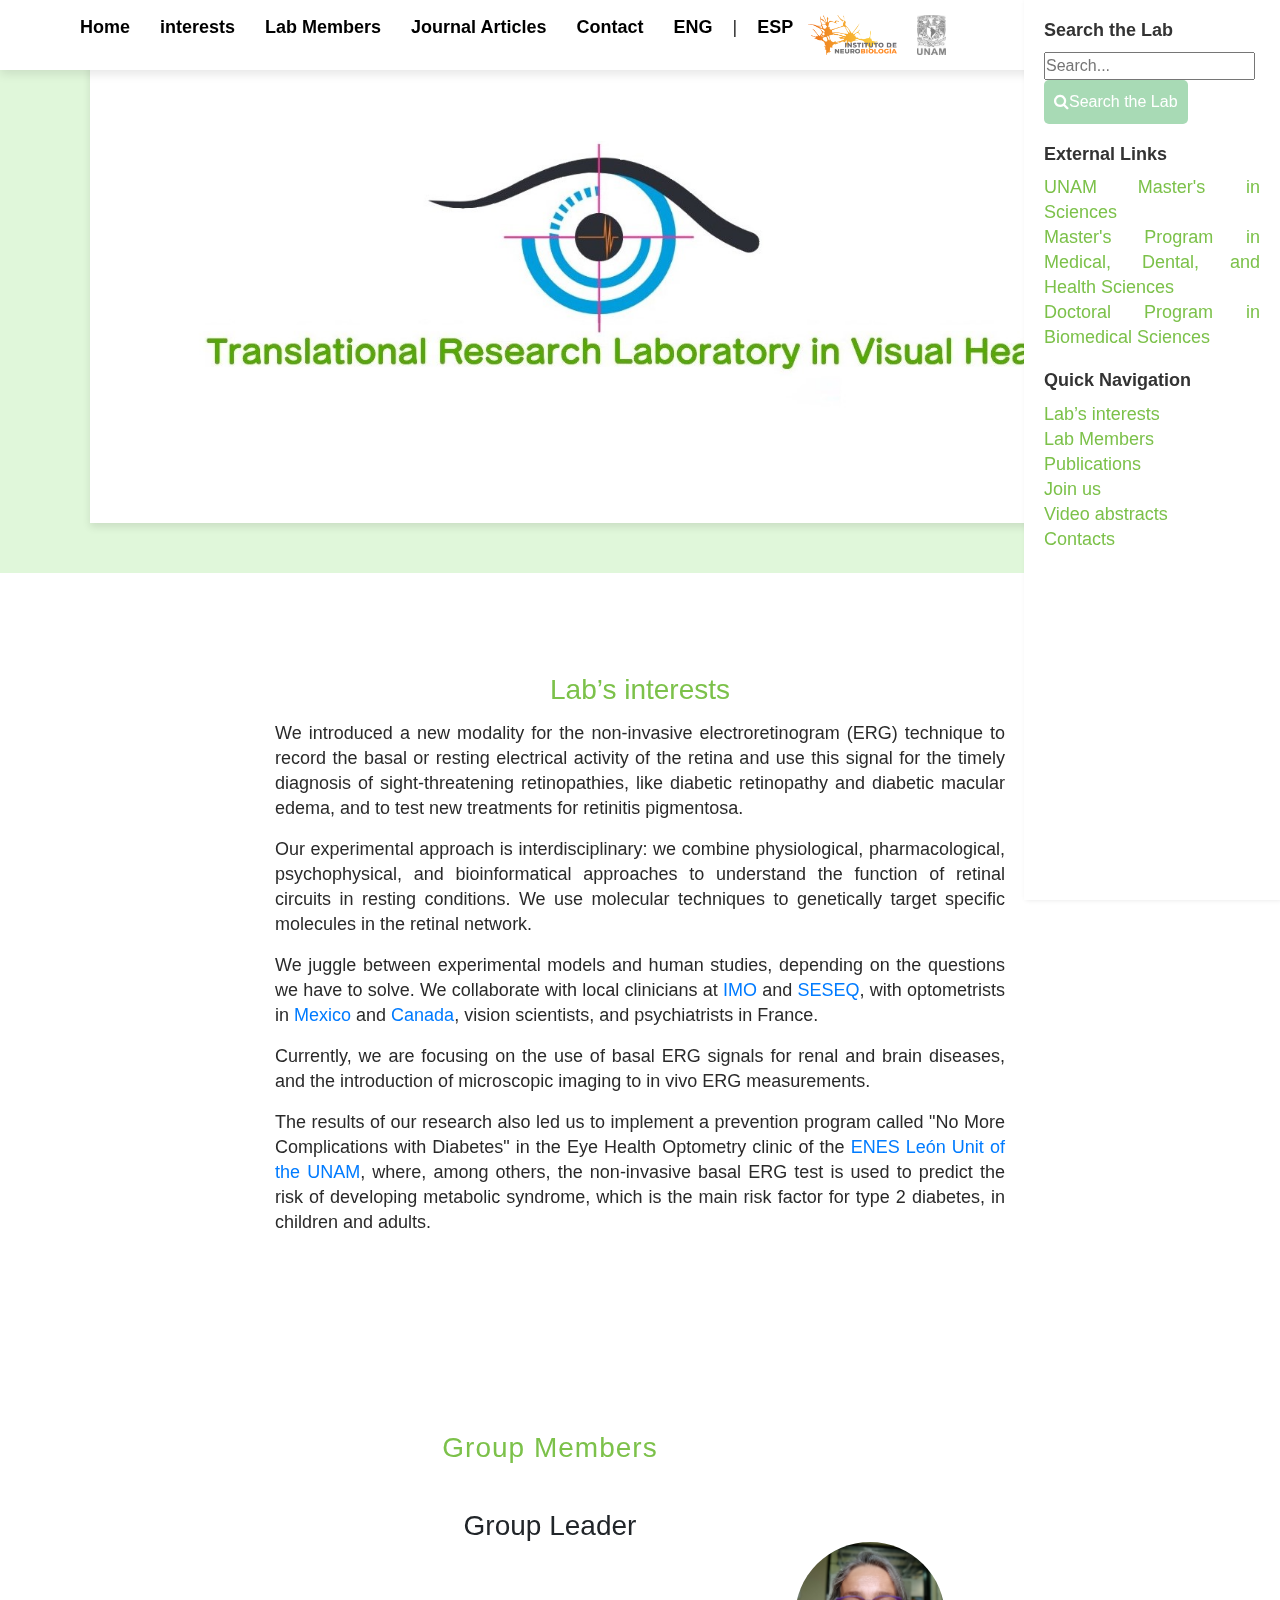
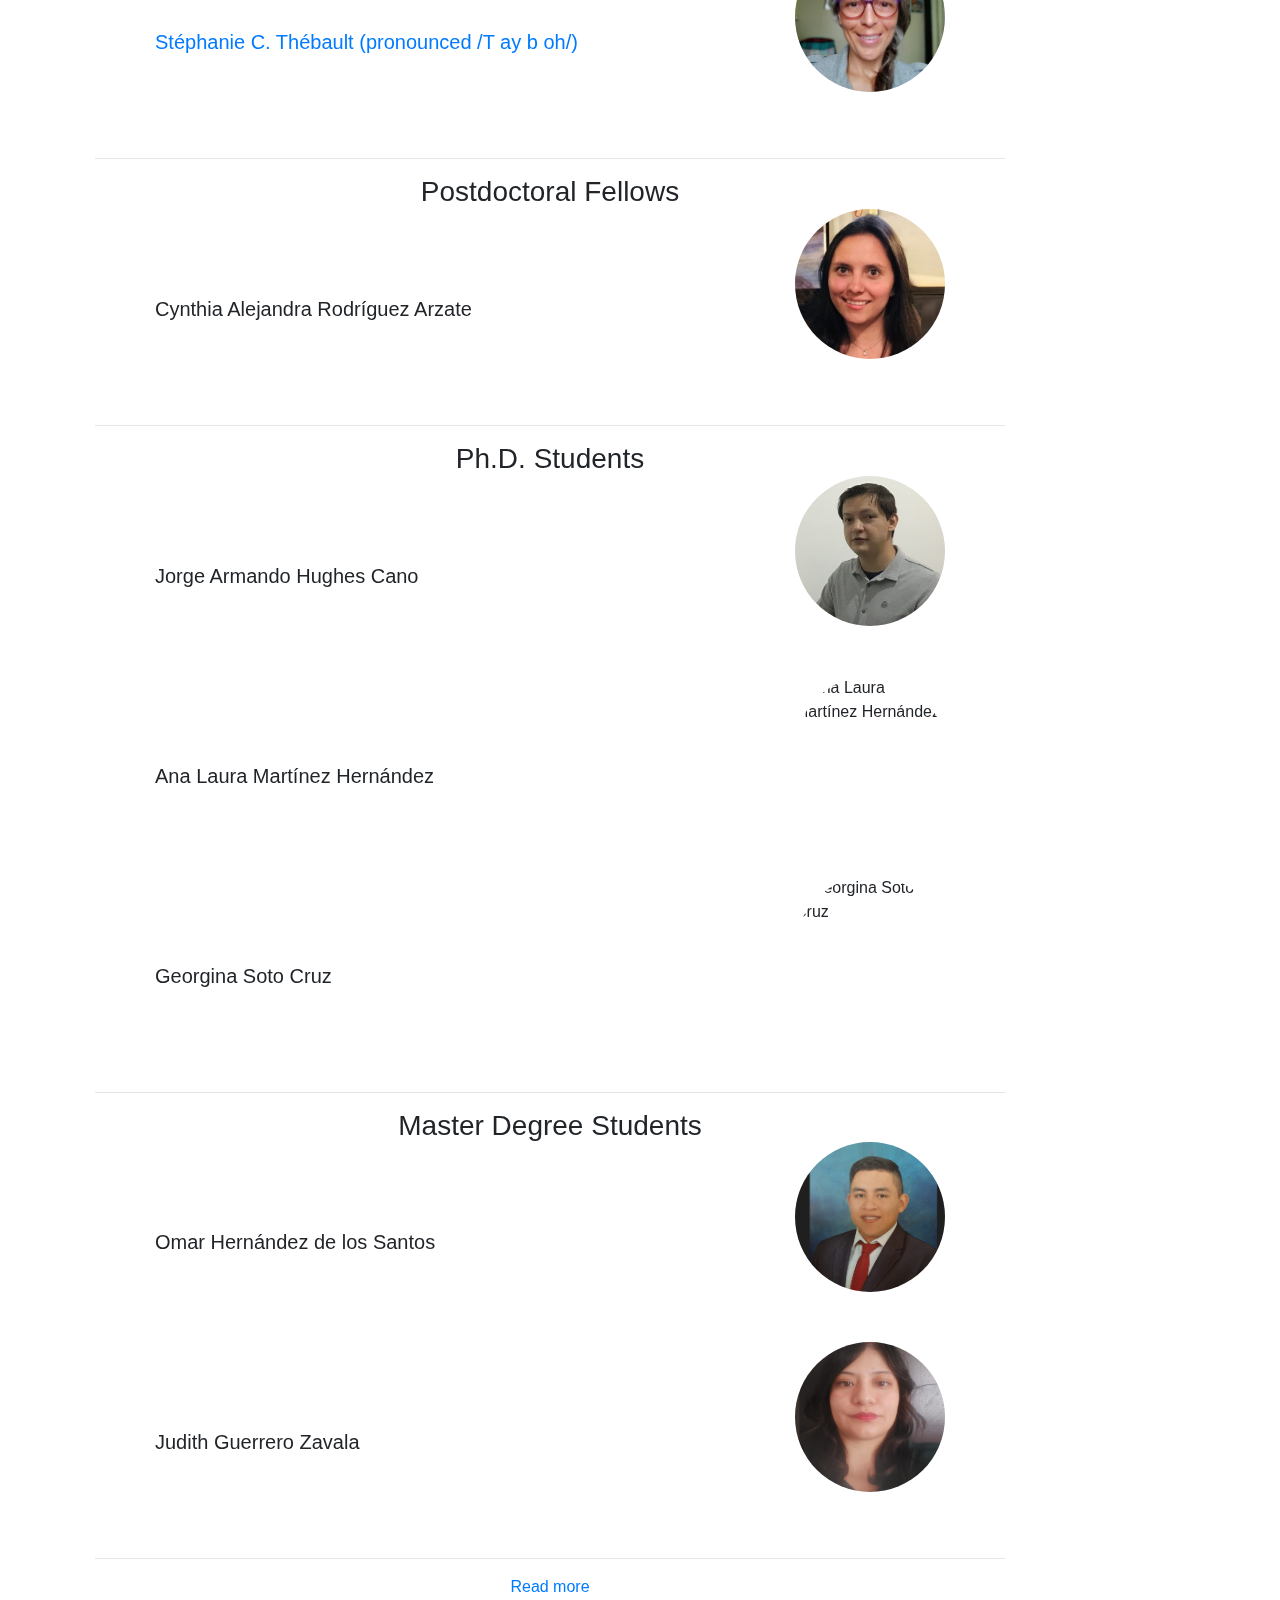
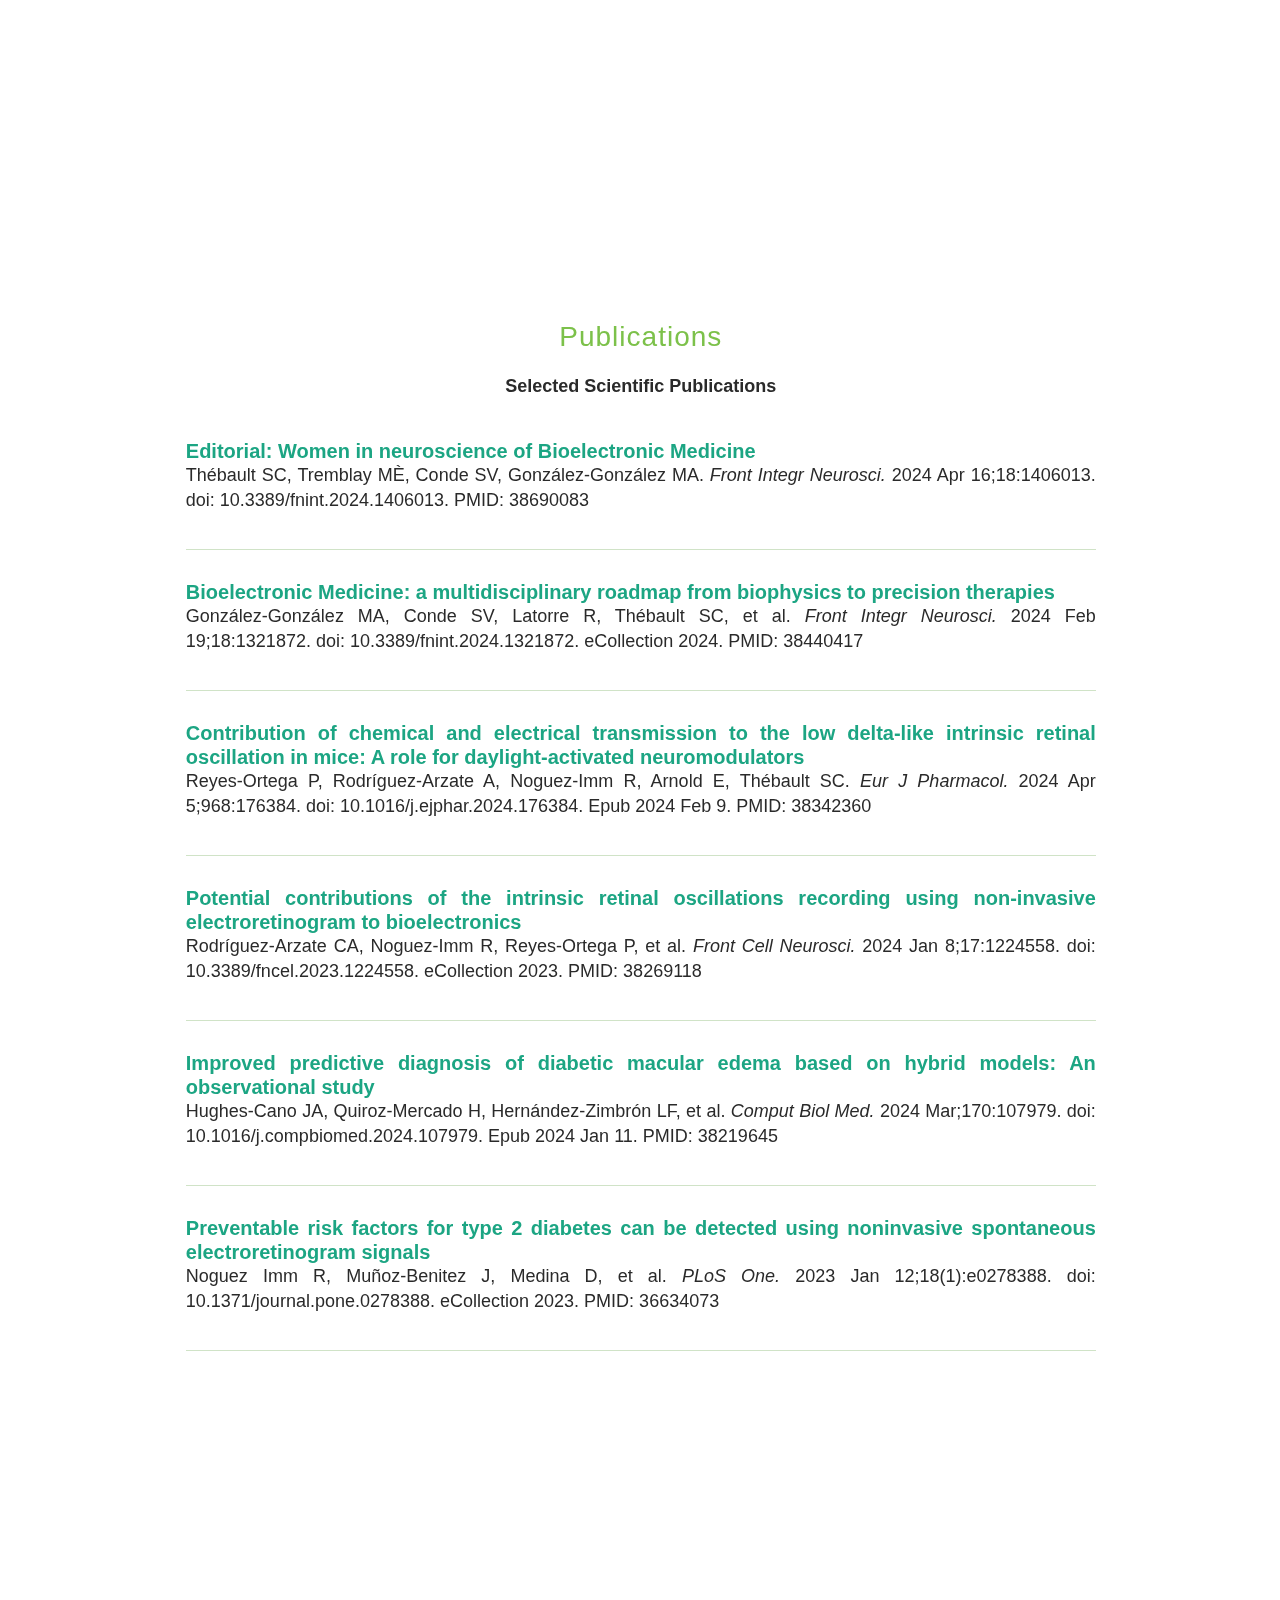
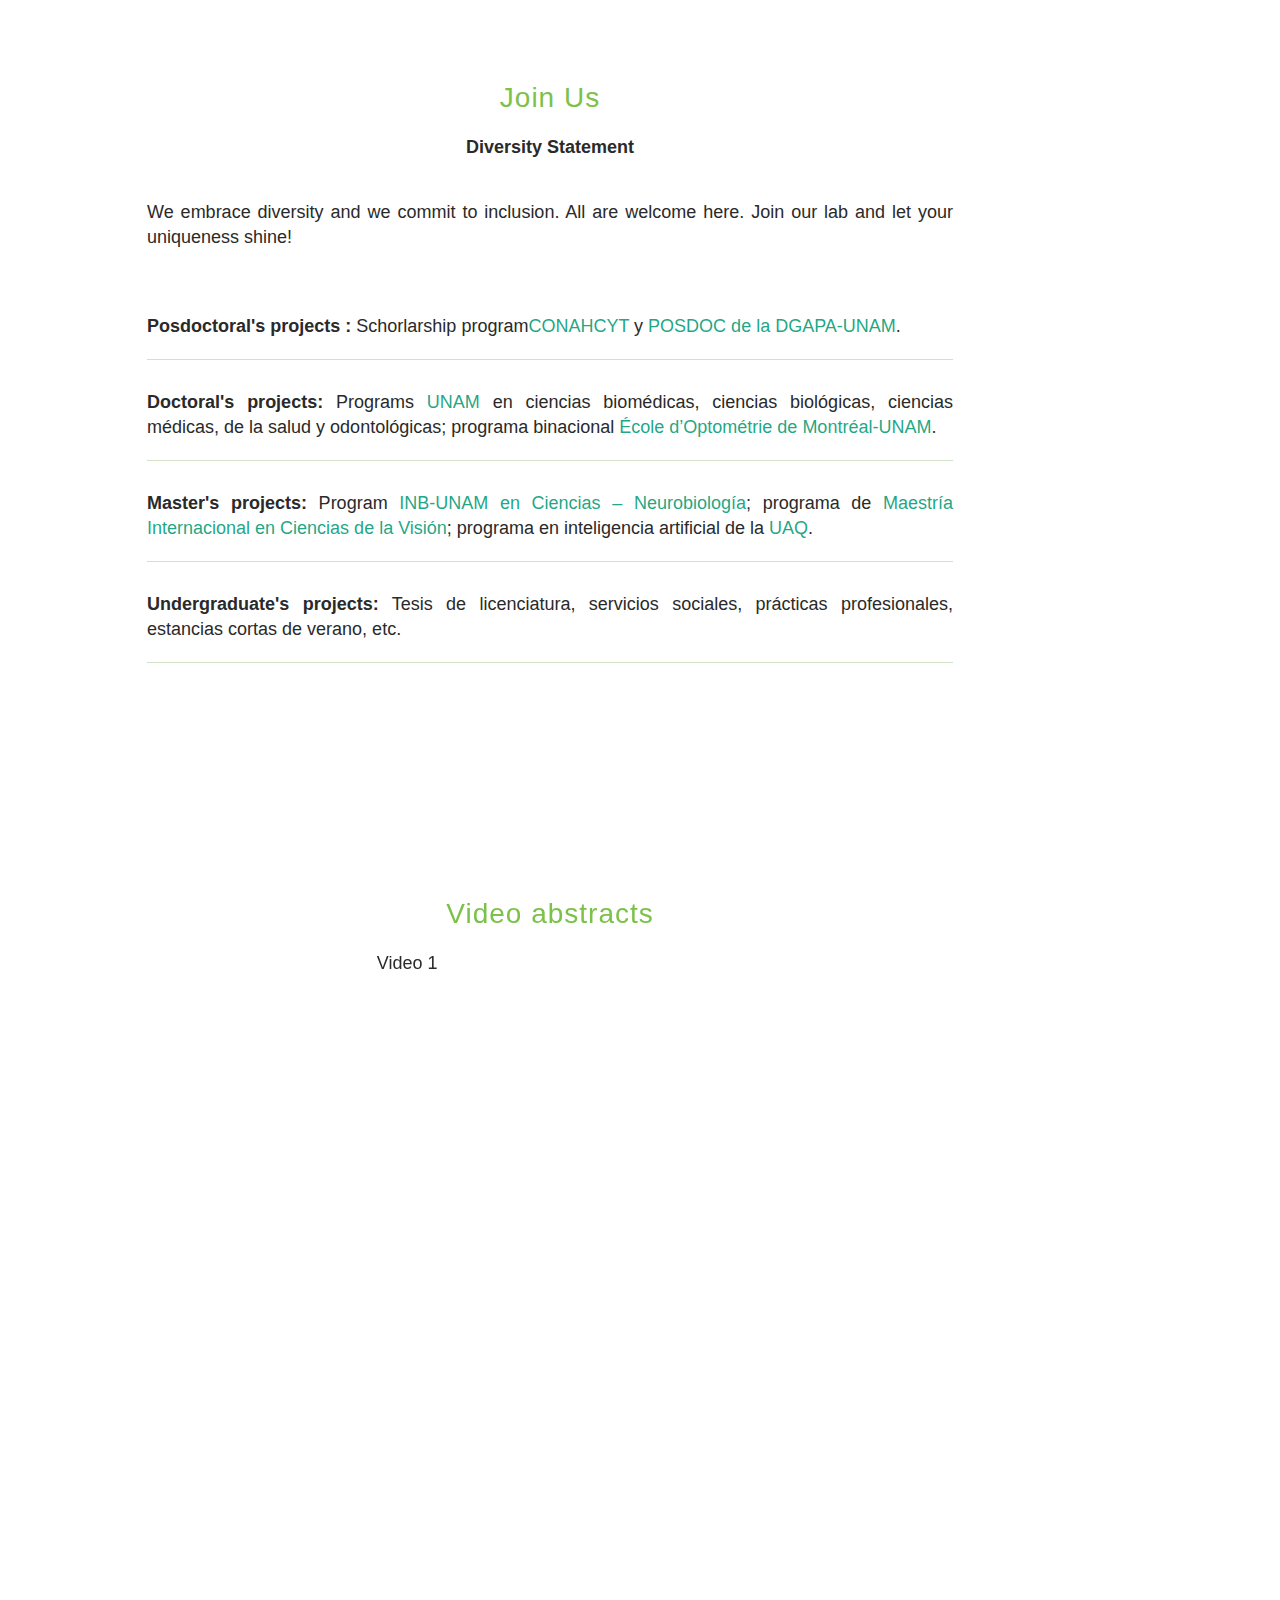
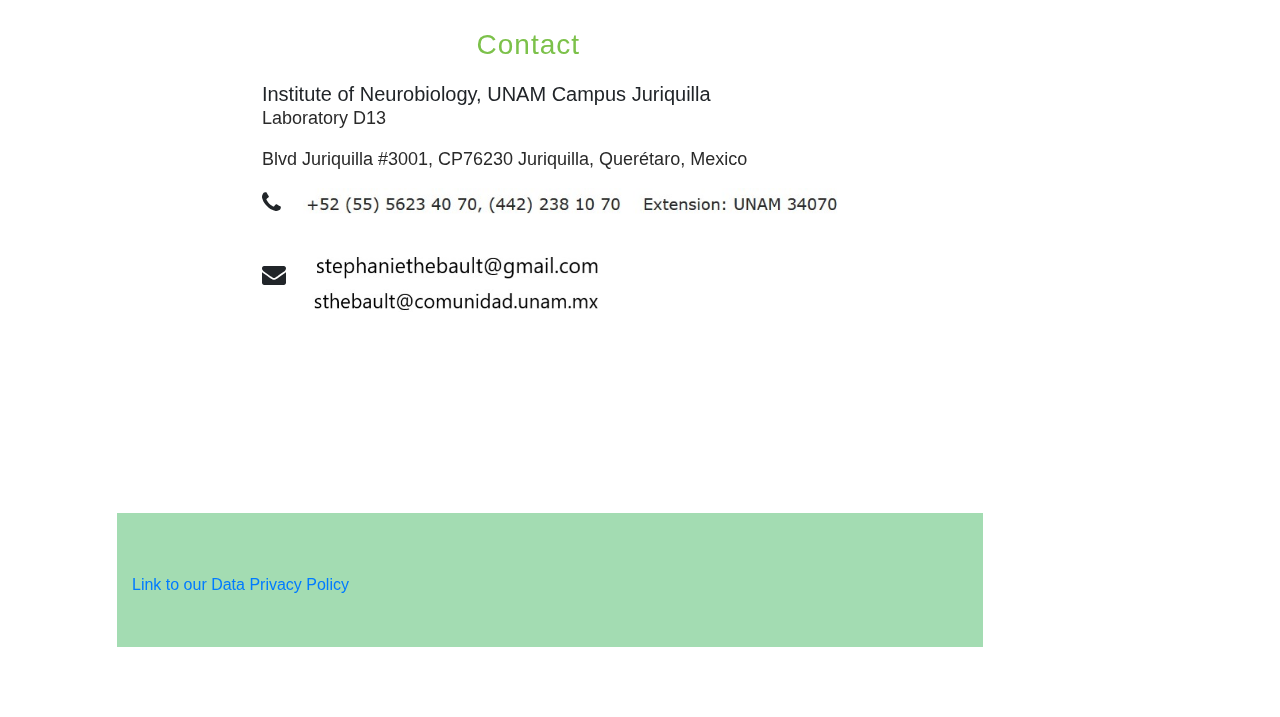
==== commit fd3ca5c3: "Update index.html" ====
--- a/index.html
+++ b/index.html
@@ -182,7 +182,7 @@
                         <h3 class="category-title">Group Leader</h3>
                         <div class="member">
                             <div class="member-info">
-                                <h5><a href="about.html">Stéphanie C. Thébault</a></h5>
+                                <h5><a href="about.html">Stéphanie C. Thébault (pronounced /T ay b oh/)</a></h5>
                             </div>
                             <img src="assets/images/perfil.jpg" alt="Stéphanie C. Thébault" class="member-photo">
                         </div>
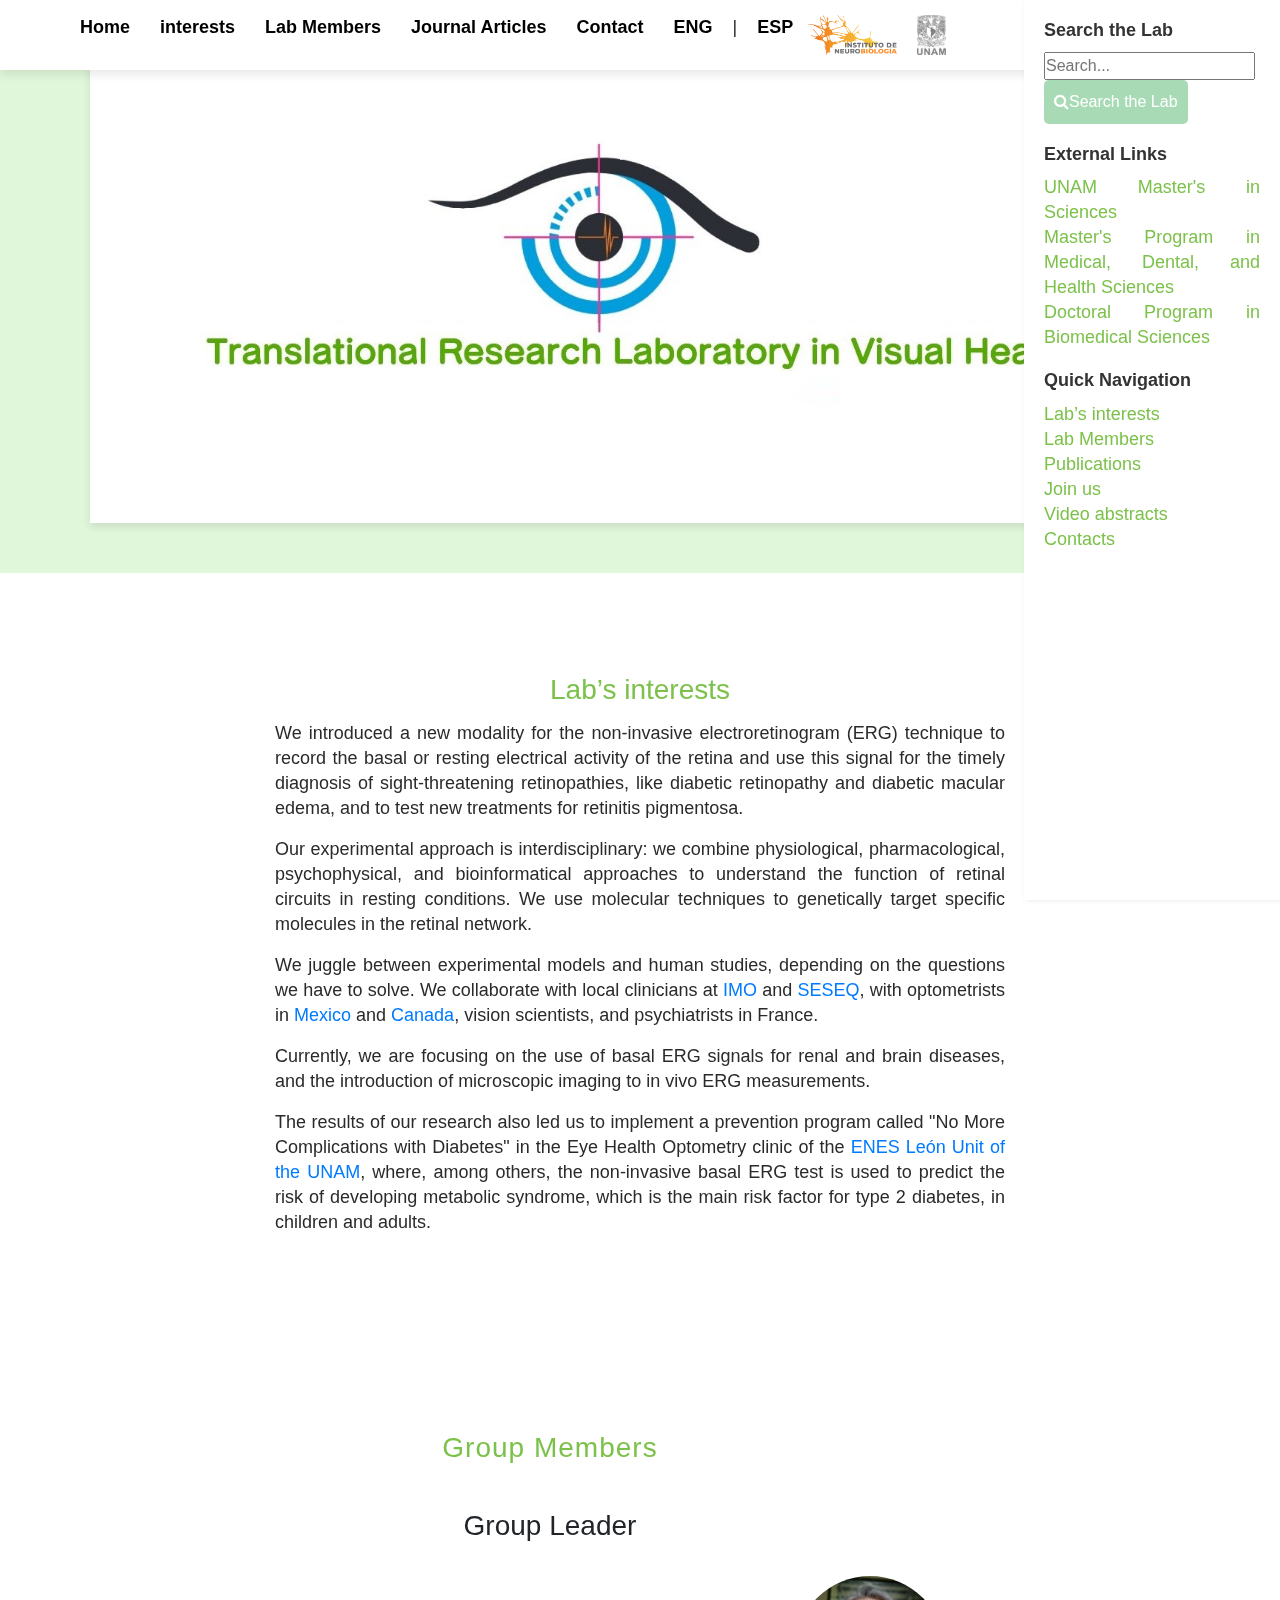
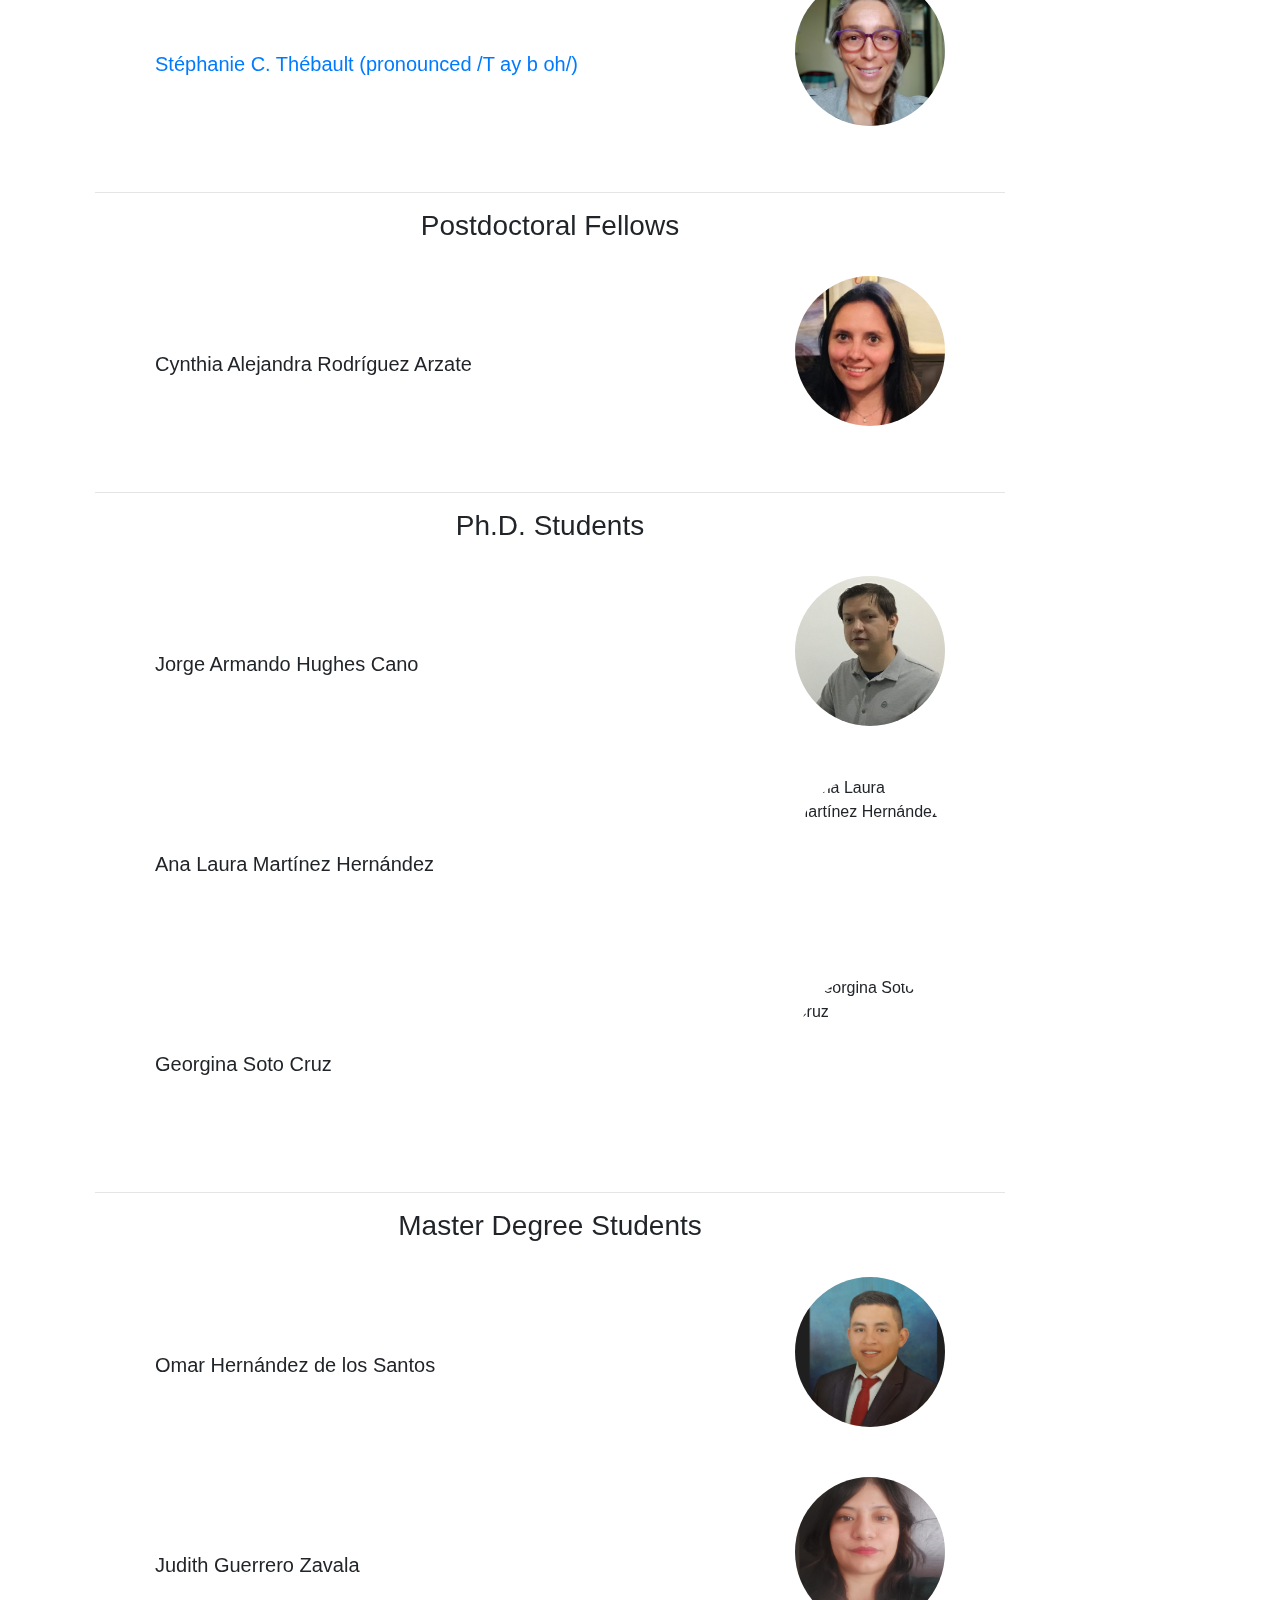
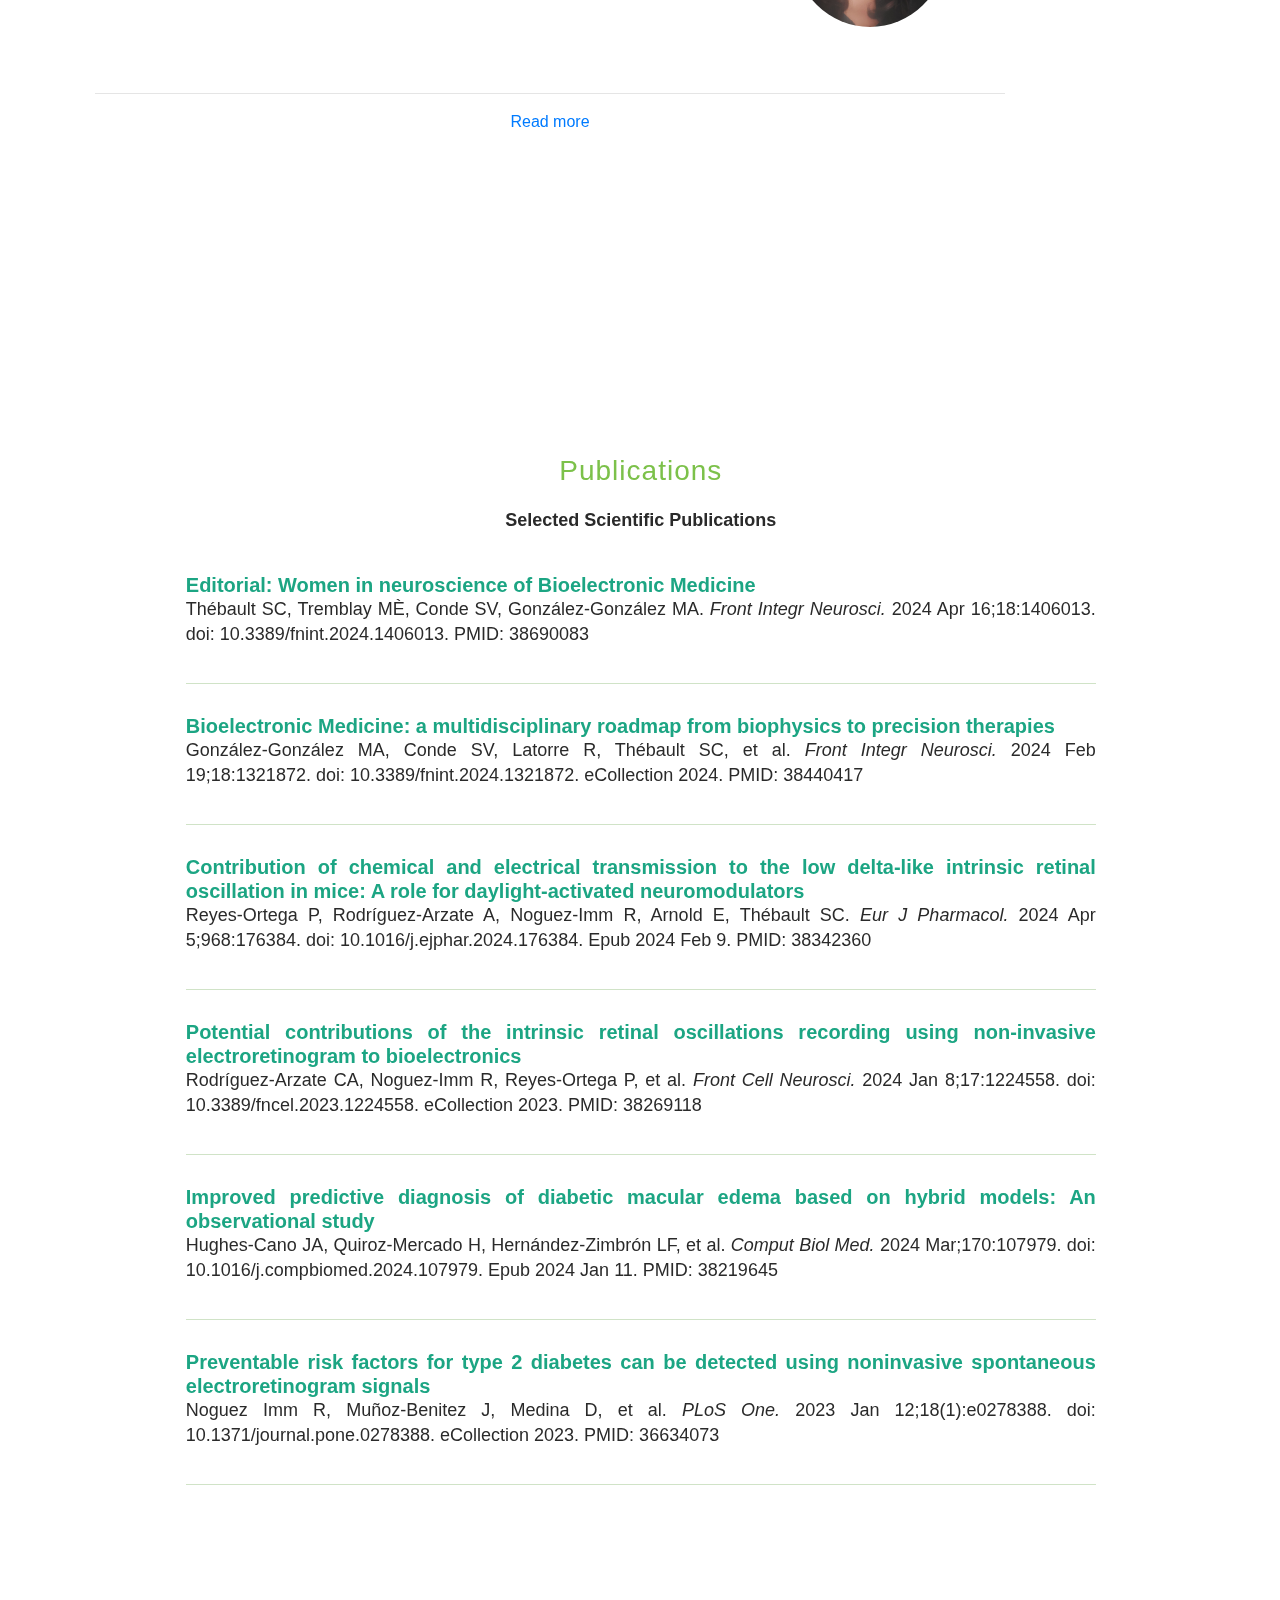
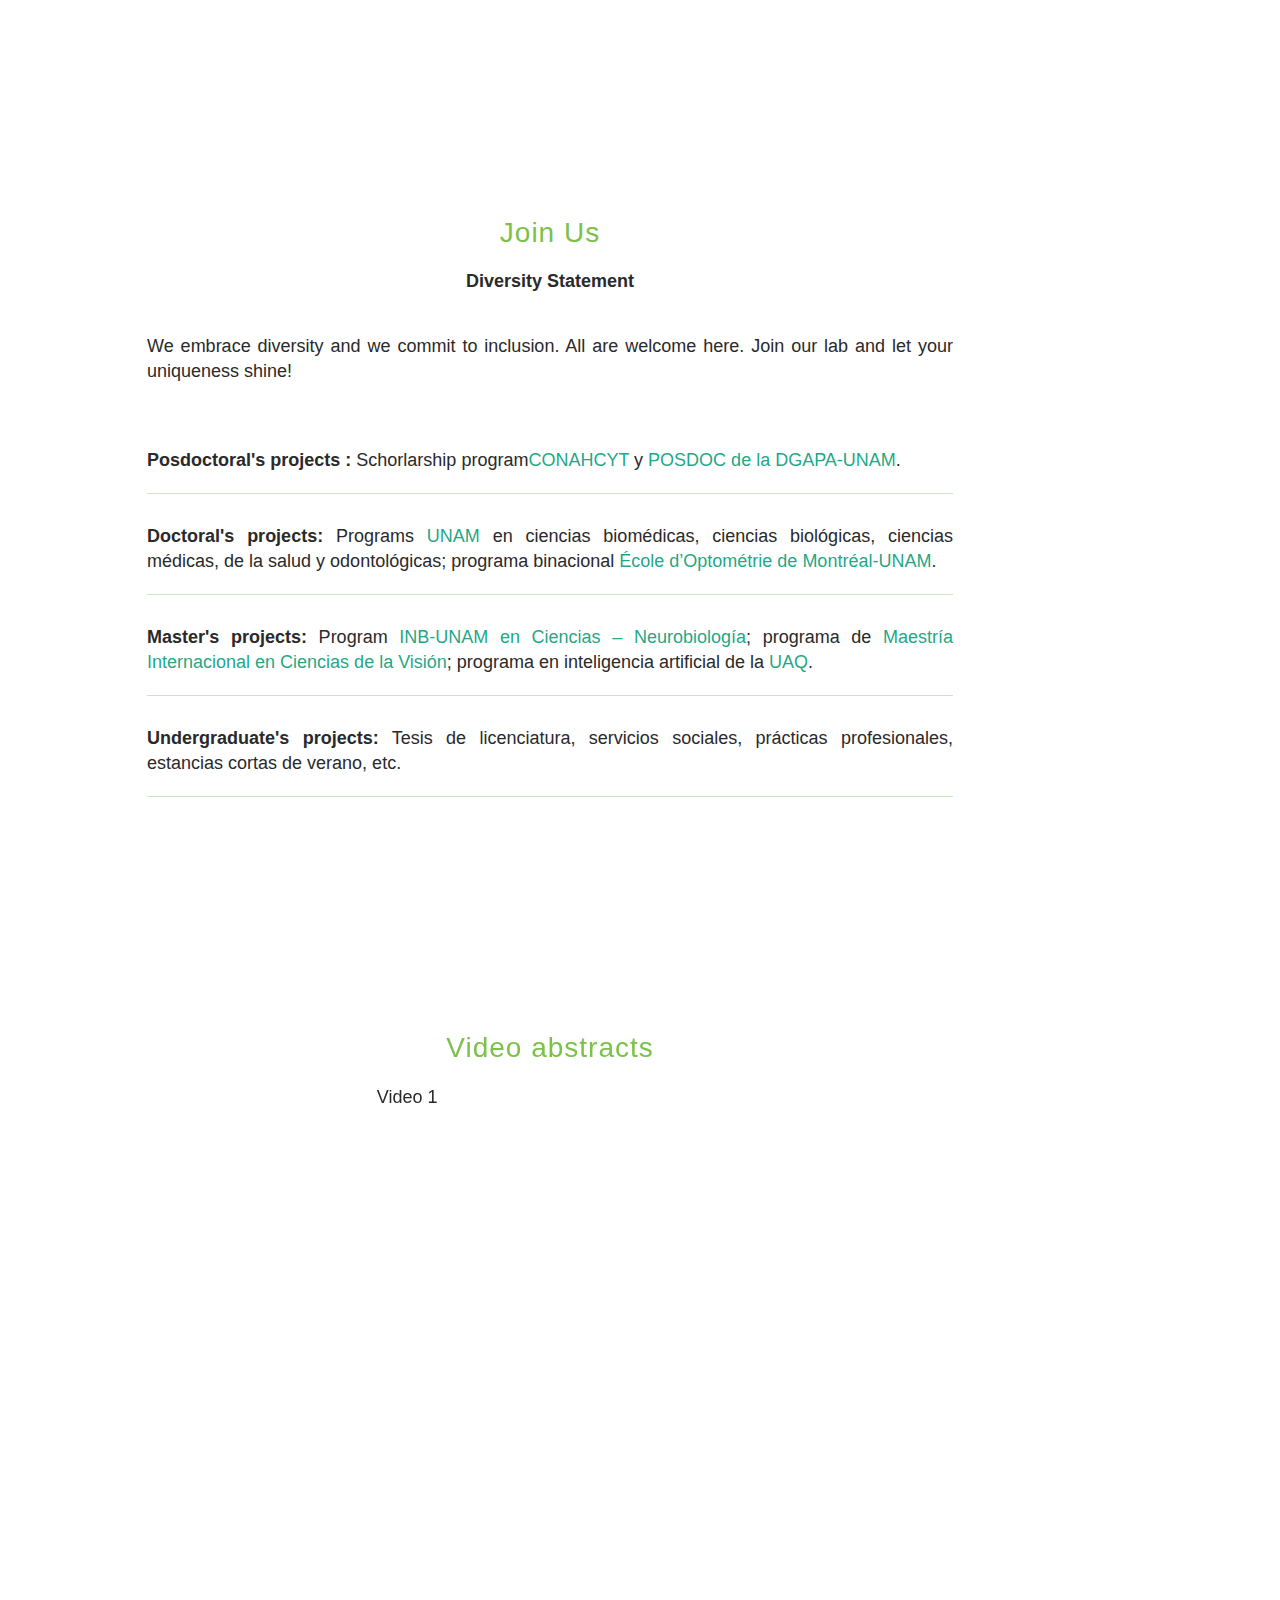
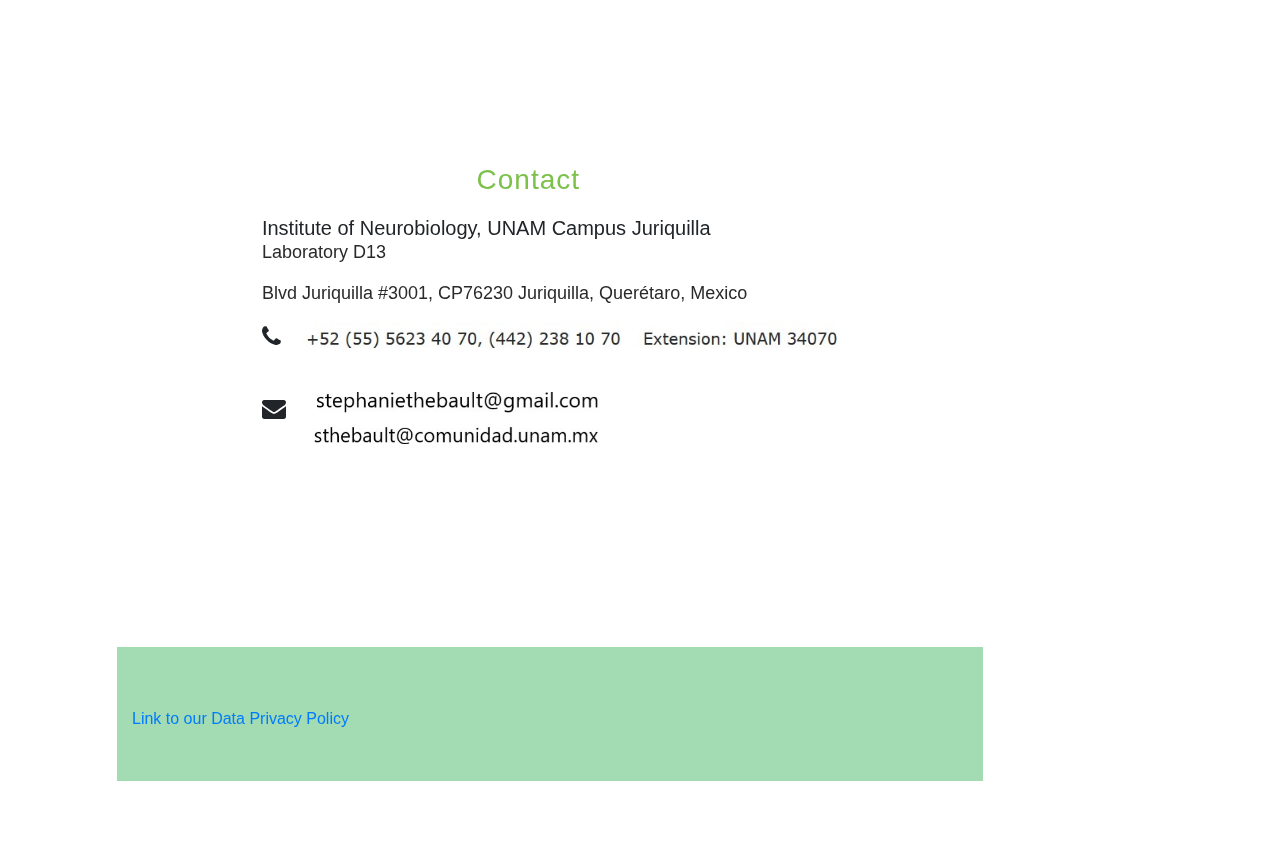
==== commit 93062a0a: "Add files via upload" ====
--- a/index.html
+++ b/index.html
@@ -179,10 +179,10 @@
                     <h6>Group Members</h6>
                     <br>
                     <div class="group-category"><!-- Group Leader -->
-                        <h3 class="category-title">Group Leader</h3>
+                        <h3 class="category-title">Group Leader<br></br></h3>
                         <div class="member">
                             <div class="member-info">
-                                <h5><a href="about.html">Stéphanie C. Thébault (pronounced /T ay b oh/)</a></h5>
+                                <h5><a href="about.html">Stéphanie C. Thébault (pronounced /T ay b oh/)</a><br></br></h5>
                             </div>
                             <img src="assets/images/perfil.jpg" alt="Stéphanie C. Thébault" class="member-photo">
                         </div>
@@ -191,10 +191,10 @@
 <hr class="divider">
 <!-- Postdoctoral Fellows -->
 <div class="group-category">
-    <h3 class="category-title">Postdoctoral Fellows</h3>
+    <h3 class="category-title">Postdoctoral Fellows<br></br></h3>
     <div class="member">
         <div class="member-info">
-            <h5>Cynthia Alejandra Rodríguez Arzate</h5>
+            <h5>Cynthia Alejandra Rodríguez Arzate<br></br></h5>
         </div>
         <img src="assets/images/Ale.jpg" alt="Cynthia Alejandra Rodríguez Arzate" class="member-photo">
     </div>
@@ -203,22 +203,22 @@
 <hr class="divider">
 <!-- Ph.D. Students -->
 <div class="group-category">
-    <h3 class="category-title">Ph.D. Students</h3>
+    <h3 class="category-title">Ph.D. Students<br></br></h3>
     <div class="member">
         <div class="member-info">
-            <h5>Jorge Armando Hughes Cano</h5>
+            <h5>Jorge Armando Hughes Cano<br></br></h5>
         </div>
         <img src="assets/images/Armando_doct.jpg" alt="Jorge Armando Hughes Cano" class="member-photo">
     </div>
     <div class="member">
         <div class="member-info">
-            <h5>Ana Laura Martínez Hernández</h5>
+            <h5>Ana Laura Martínez Hernández<br></br></h5>
         </div>
         <img src="assets/images/Ana Laura.jpg" alt="Ana Laura Martínez Hernández" class="member-photo">
     </div>
     <div class="member">
         <div class="member-info">
-            <h5>Georgina Soto Cruz</h5>
+            <h5>Georgina Soto Cruz<br></br></h5>
         </div>
         <img src="assets/images/Georg3.jpg" alt="Georgina Soto Cruz" class="member-photo">
     </div>
@@ -227,16 +227,16 @@
 <hr class="divider">
 <!-- Master Degree Students -->
 <div class="group-category">
-    <h3 class="category-title">Master Degree Students</h3>
+    <h3 class="category-title">Master Degree Students<br></br></h3>
     <div class="member">
         <div class="member-info">
-            <h5>Omar Hernández de los Santos</h5>
+            <h5>Omar Hernández de los Santos<br></br></h5>
         </div>
         <img src="assets/images/Omar Hernández de los Santos.jpg" alt="Omar Hernández de los Santos" class="member-photo">
     </div>
     <div class="member">
         <div class="member-info">
-            <h5>Judith Guerrero Zavala</h5>
+            <h5>Judith Guerrero Zavala<br></br></h5>
         </div>
         <img src="assets/images/jud.jpg" alt="Judith Guerrero Zavala" class="member-photo">
     </div>
@@ -247,28 +247,28 @@
 <div id="moreGroupMembers" style="display: none;">
     <!-- Undergraduate Students -->
     <div class="group-category">
-        <h3 class="category-title">Undergraduate Students</h3>
+        <h3 class="category-title">Undergraduate Students<br></br></h3>
         <div class="member">
             <div class="member-info">
-                <h5>Ana Sofía Aguilar de los Cobos</h5>
+                <h5>Ana Sofía Aguilar de los Cobos<br></br></h5>
             </div>
             <img src="assets/images/Sofía Aguilar de los Cobos.png" alt="Ana Sofía Aguilar de los Cobos" class="member-photo">
         </div>
         <div class="member">
             <div class="member-info">
-                <h5>Mishelle Pérez Félix</h5>
+                <h5>Mishelle Pérez Félix<br></br></h5>
             </div>
             <img src="assets/images/anonimo.png" alt="Mishelle Pérez Félix" class="member-photo">
         </div>
         <div class="member">
             <div class="member-info">
-                <h5>Malinalli Sánchez García</h5>
+                <h5>Malinalli Sánchez García<br></br></h5>
             </div>
             <img src="assets/images/anonimo.png" alt="Malinalli Sánchez García" class="member-photo">
         </div>
         <div class="member">
             <div class="member-info">
-                <h5>Noelia Uribe Martínez</h5>
+                <h5>Noelia Uribe Martínez<br></br></h5>
             </div>
             <img src="assets/images/anonimo.png" alt="Noelia Uribe Martínez" class="member-photo">
         </div>
@@ -286,7 +286,7 @@
         var toggleGroupLink = document.getElementById("toggleGroupLink");
         if (moreGroupMembers.style.display === "none") {
             moreGroupMembers.style.display = "block";
-            toggleGroupLink.innerHTML = "Leer menos";
+            toggleGroupLink.innerHTML = "Read less";
         } else {
             moreGroupMembers.style.display = "none";
             toggleGroupLink.innerHTML = "Read more";
--- a/assets/css/style.css
+++ b/assets/css/style.css
@@ -84,7 +84,7 @@
   left: 0;
   width: 100%;
   height: 100%;
-  background-color: rgba(255, 255, 255, 0.5); /* Color y opacidad del overlay */
+  background-color: rgba(255, 255, 255, 0.816); /* Color y opacidad del overlay */
   z-index: -1; /* Asegura que esté detrás del contenido */
 }
 /* Ajustes para pantallas pequeñas */
@@ -386,23 +386,24 @@
 /* -------------------------------------------------------------------------------------- */
 /*                              Sección "Lab Members" (versión Móvil)                      */
 /* -------------------------------------------------------------------------------------- */
-@media (max-width: 768px) {
-  #group-members {
-    padding: 30px 10px; /* Reduce el padding superior e inferior */
-    width: 90%; 
-    text-align: left; 
-  }}
+/* Estilo para móviles */
 @media (max-width: 768px) {
   .member {
     flex-direction: column;
     align-items: center;
     text-align: center;
   }
+  .phd-title {
+    margin-bottom: 40px; /* Ajusta este valor según sea necesario */
+  }
   .member-photo {
-    margin-right: 0;
-    margin-bottom: 10px;
-    margin-bottom: 40px;
-  }}
+    margin-right: 20;
+    margin-bottom: 40px; /* Añade más espacio debajo de las fotos */
+  }
+  .member-title {
+    margin-bottom: 30px; /* Ajusta el espaciado entre los nombres y títulos en móviles */
+  }}
+  
 /* -------------------------------------------------------------------------------------- */
 /*                          Sección "Publications" (versión PC y Movil)                            */
 /* -------------------------------------------------------------------------------------- */
@@ -599,7 +600,7 @@
     line-height: 1;
   }
   .contact-image1{
-    max-width: 55%;
+    max-width: 90%;
   }
  .contact-image {
     max-width: 90%; /* Ajusta el ancho de las imágenes para pantallas pequeñas */
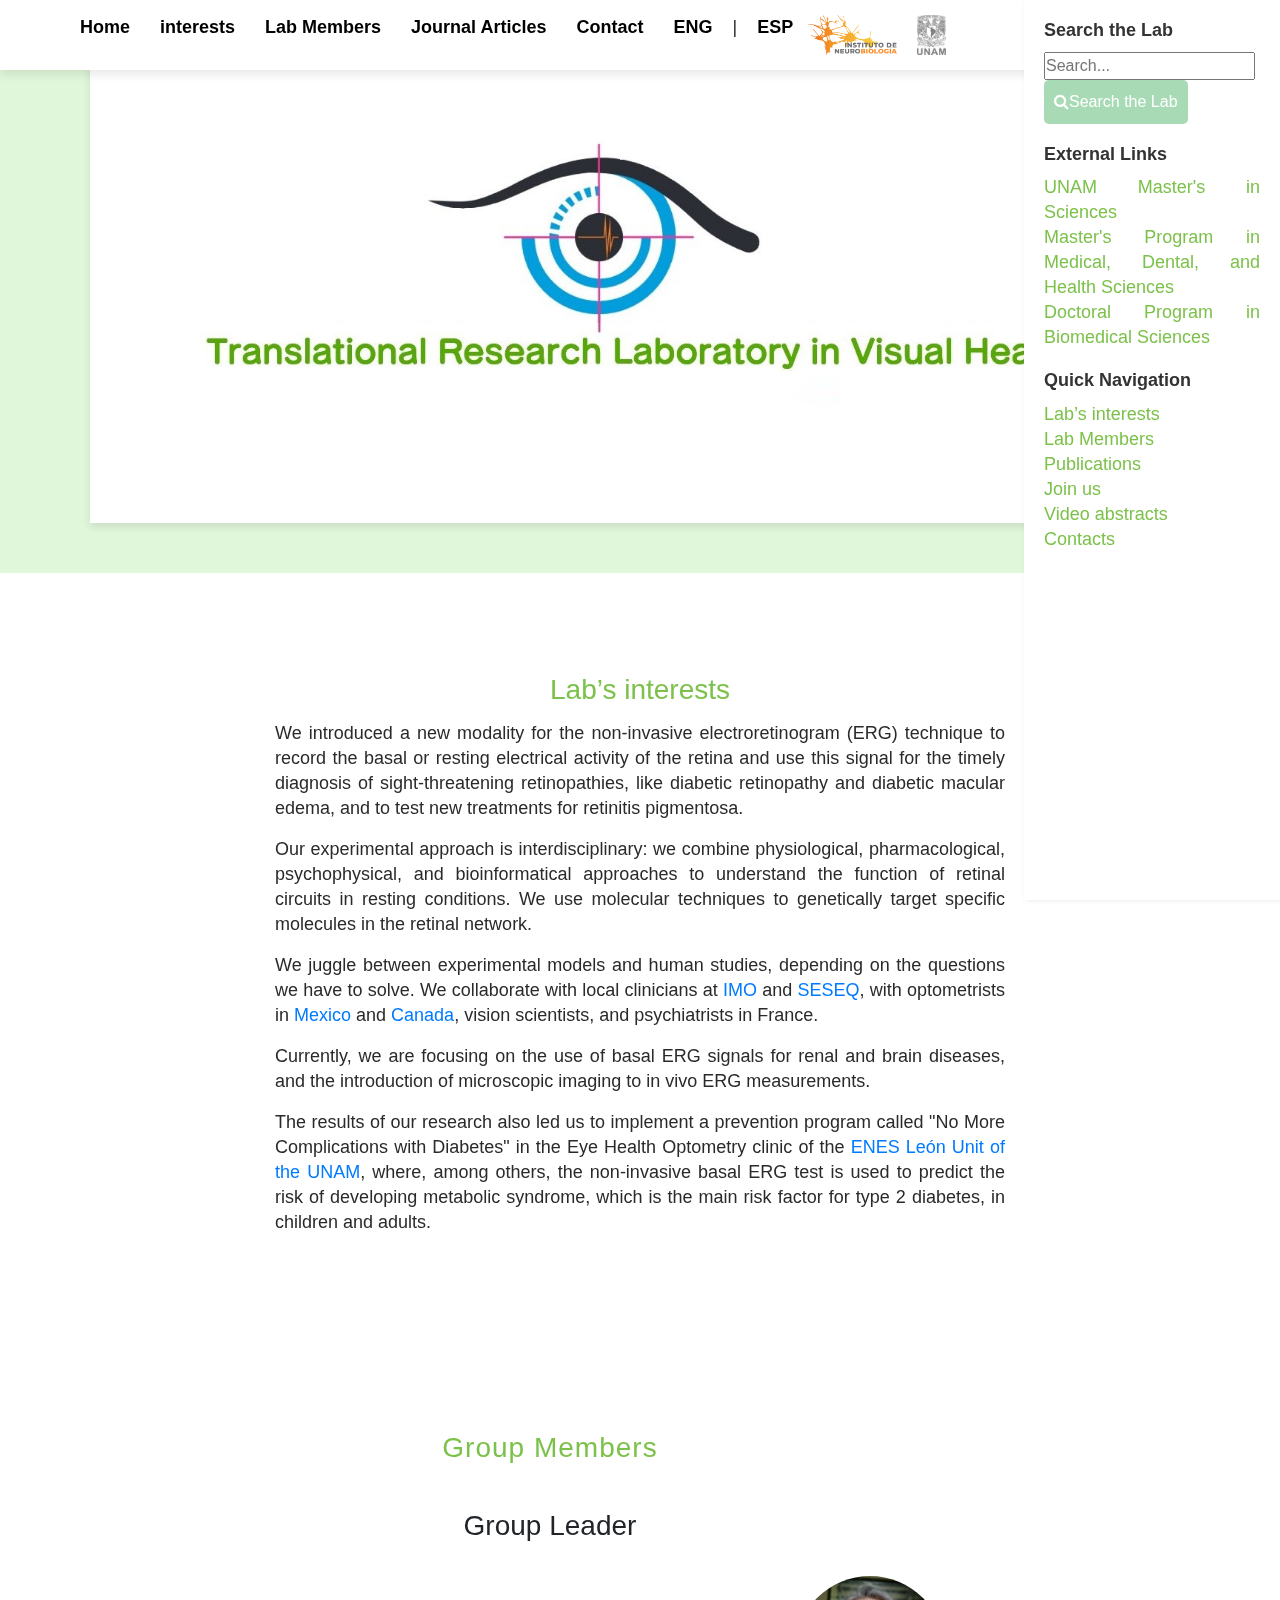
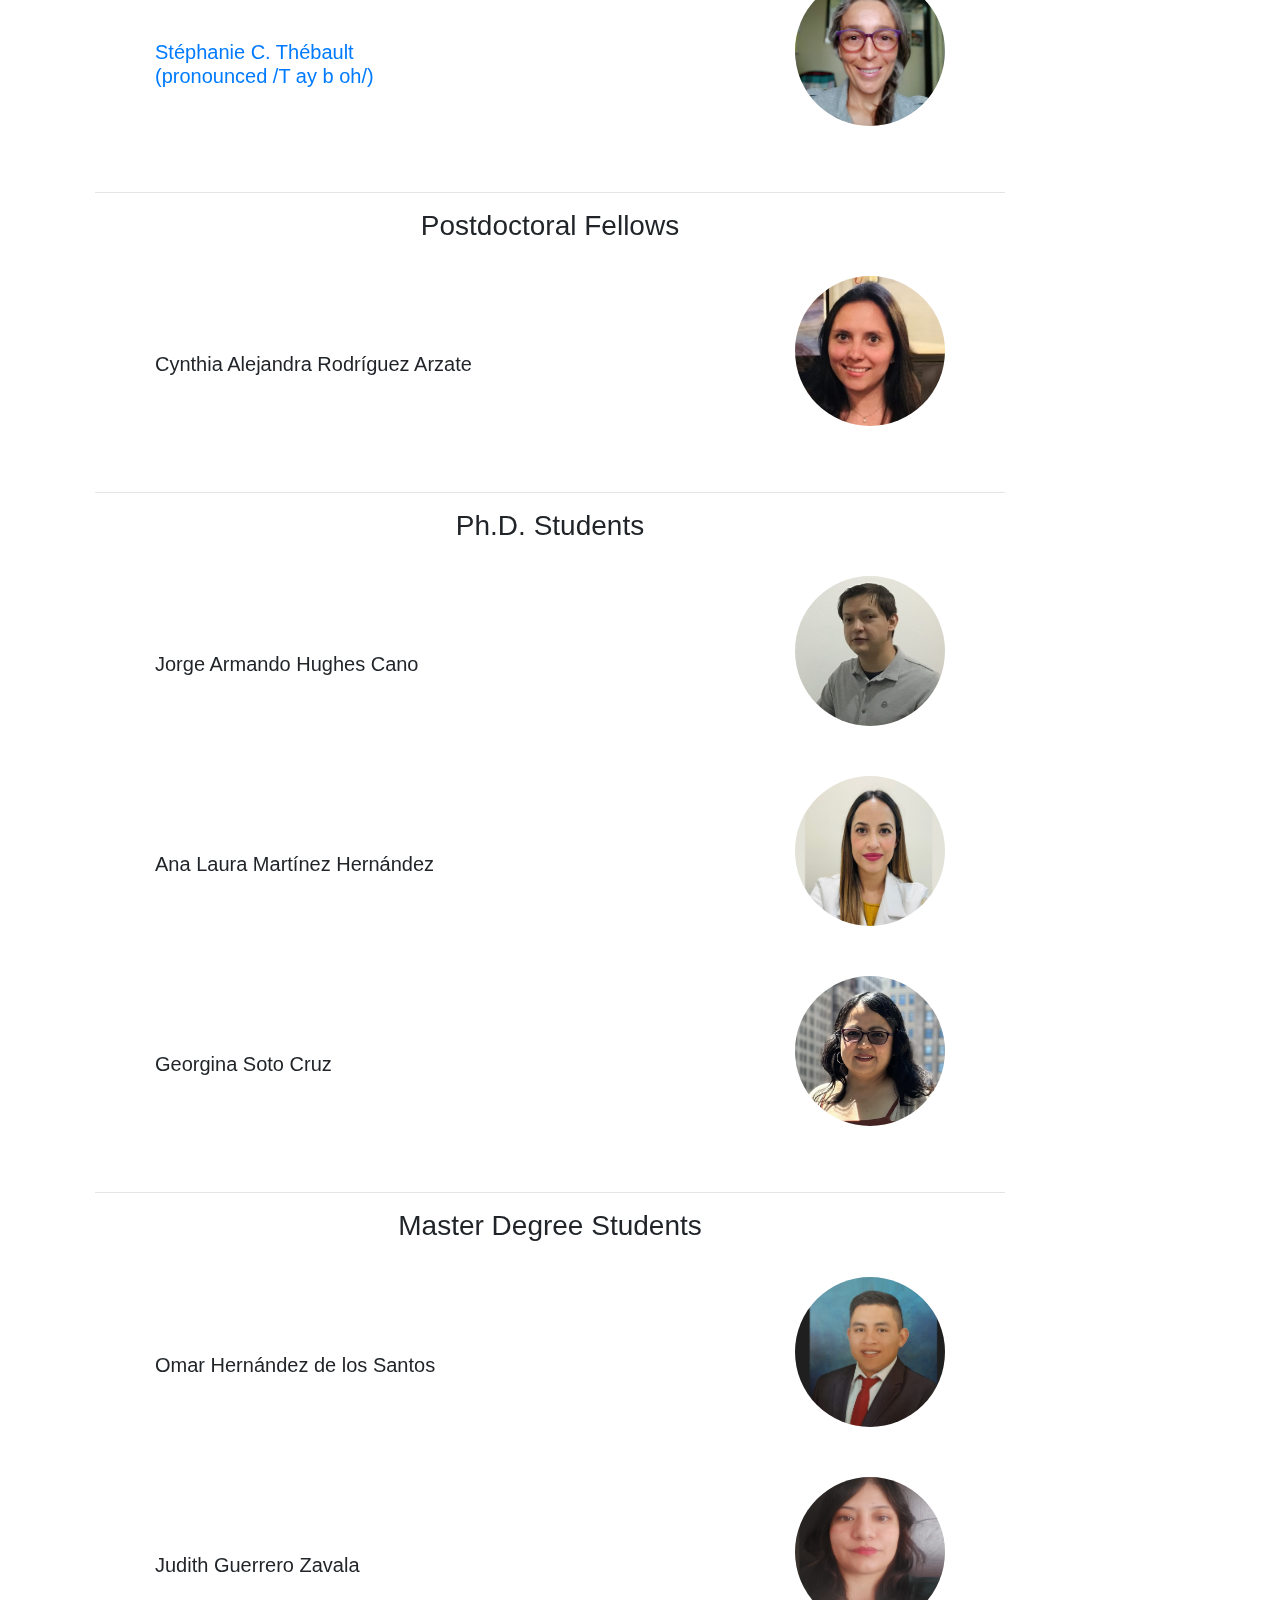
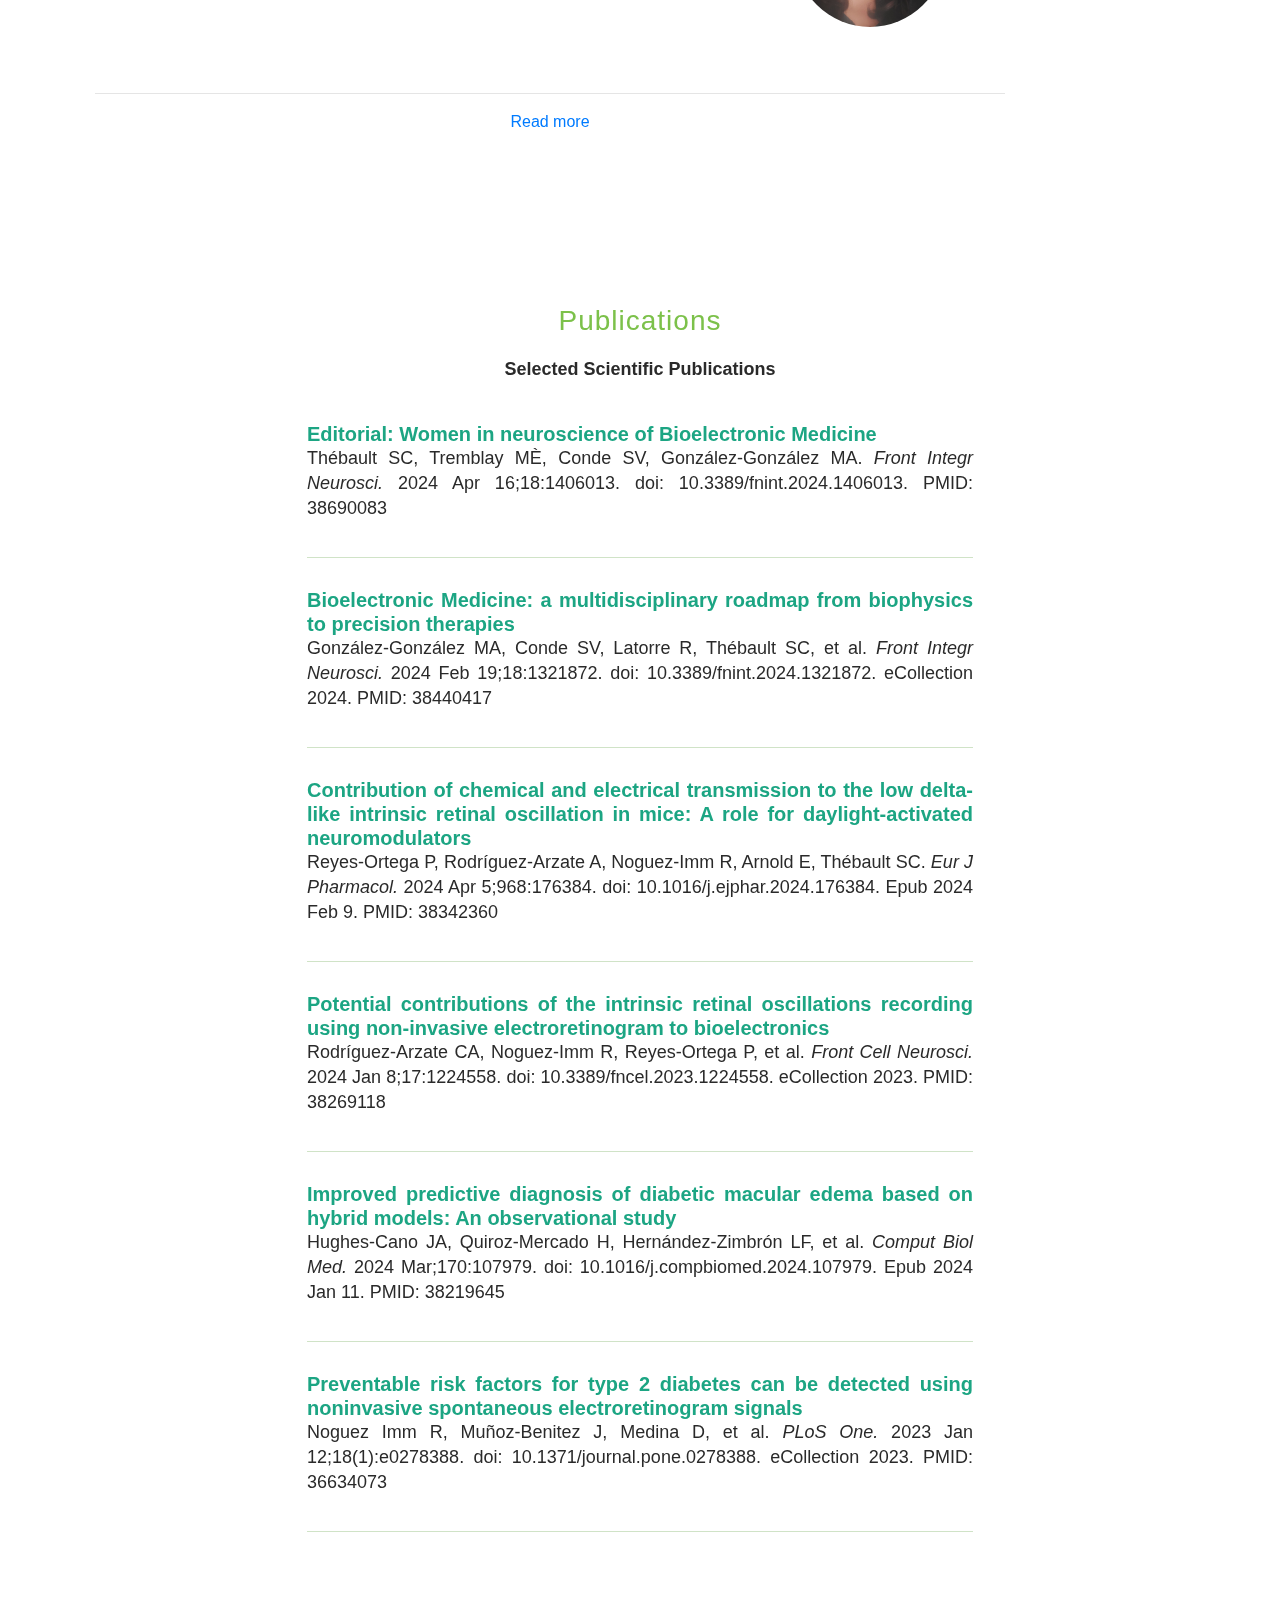
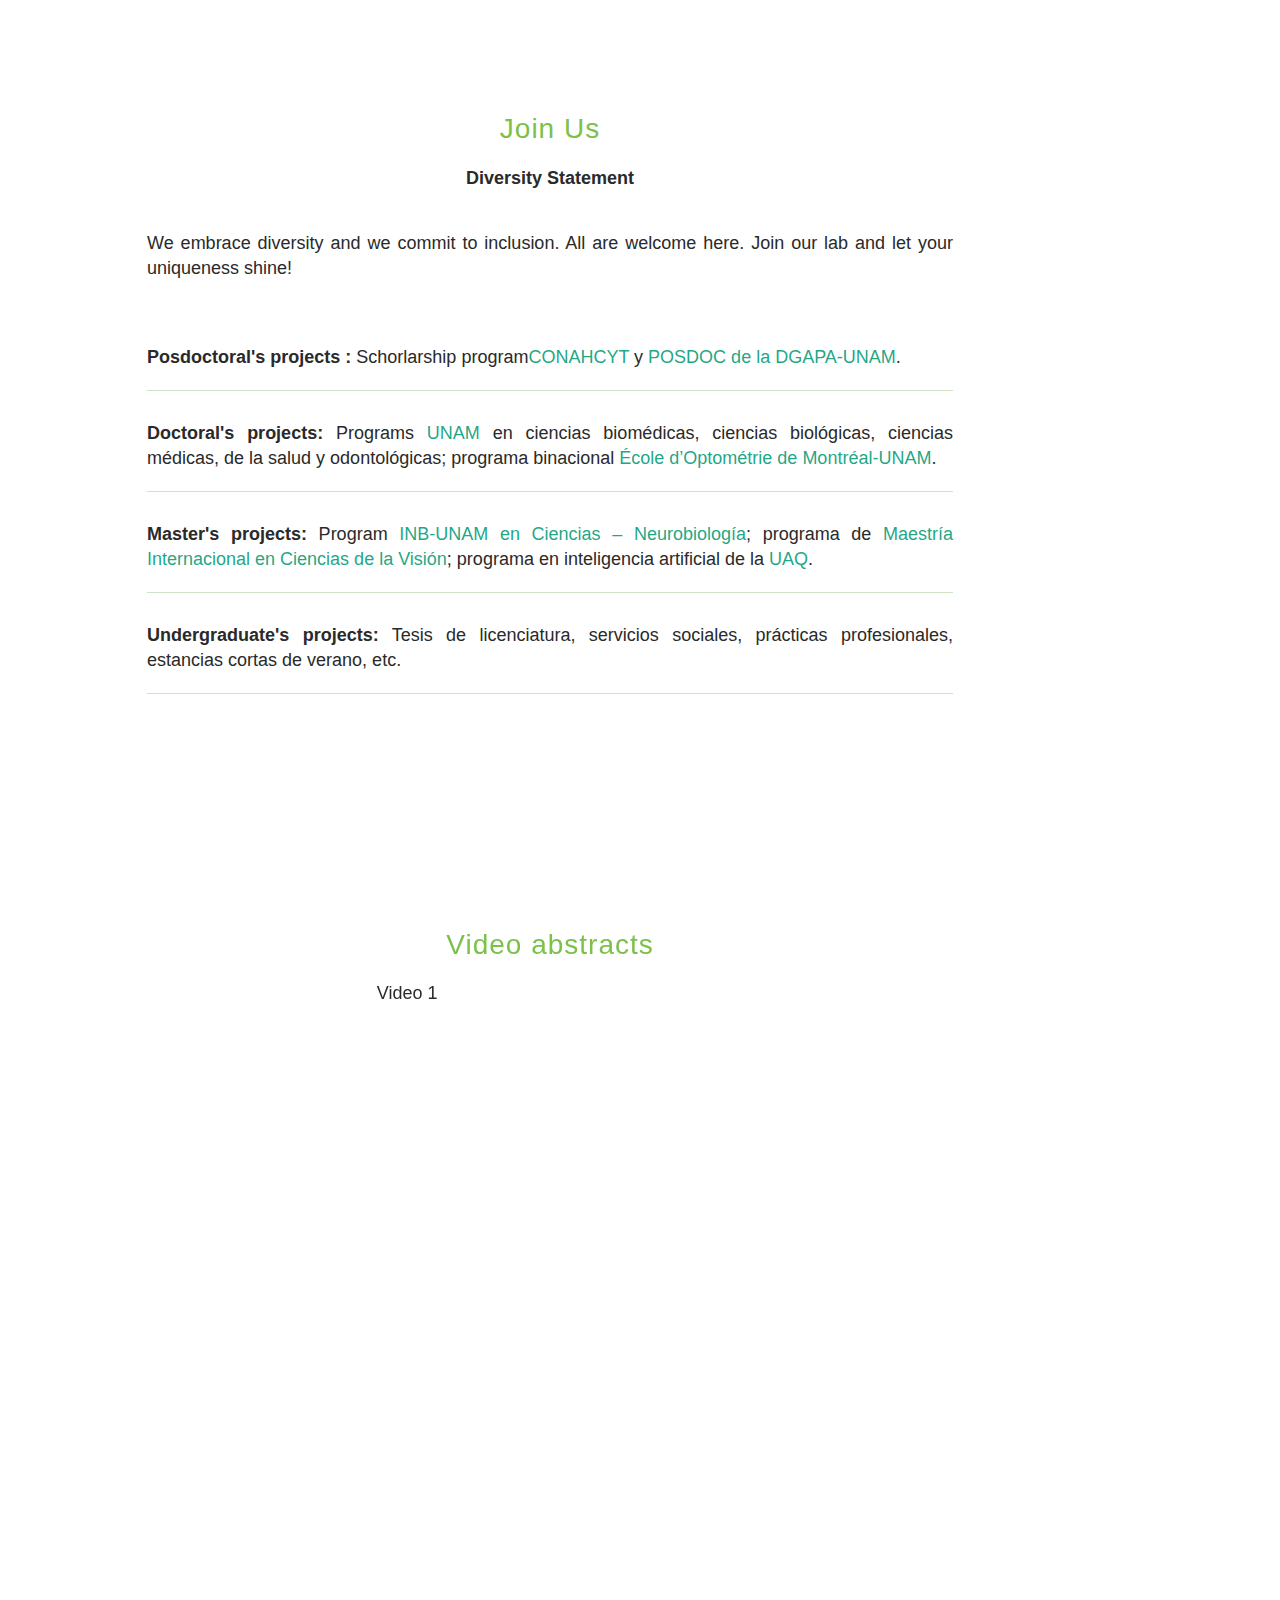
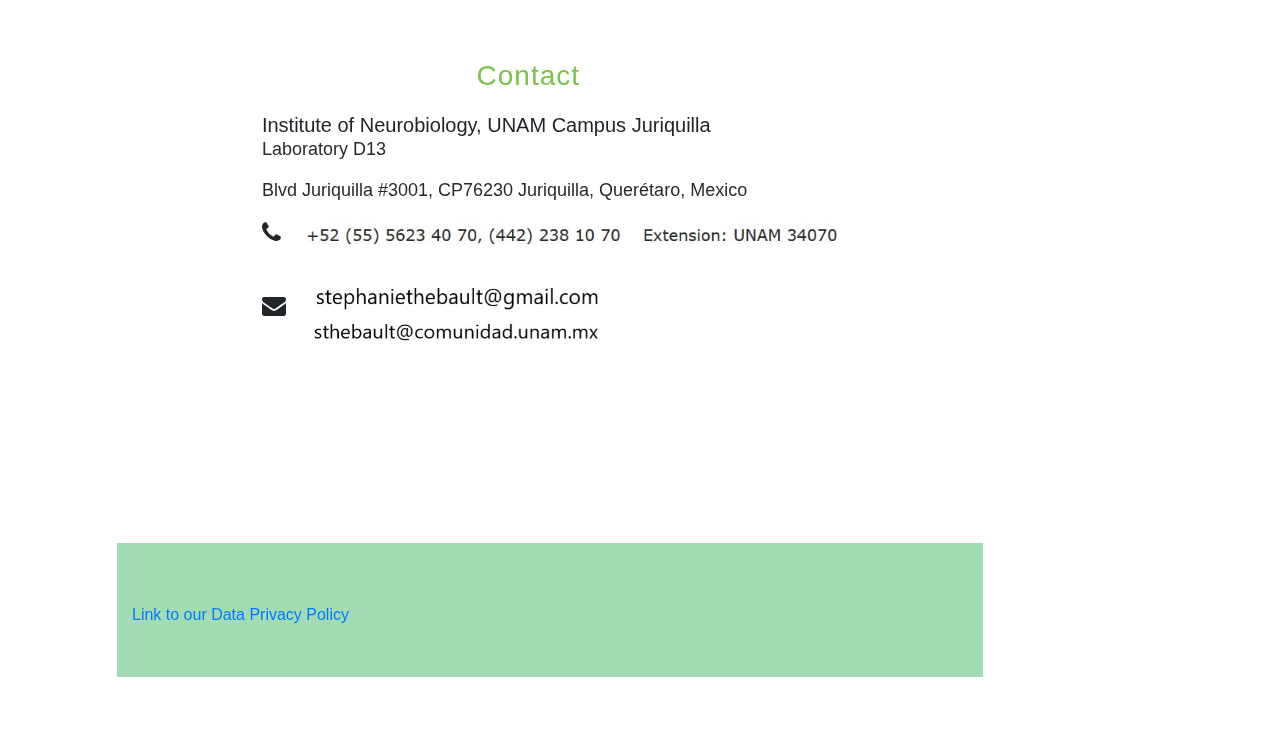
==== commit 5745698d: "Update index.html" ====
--- a/index.html
+++ b/index.html
@@ -182,7 +182,8 @@
                         <h3 class="category-title">Group Leader<br></br></h3>
                         <div class="member">
                             <div class="member-info">
-                                <h5><a href="about.html">Stéphanie C. Thébault (pronounced /T ay b oh/)</a><br></br></h5>
+                                <h5><a href="about.html">Stéphanie C. Thébault</a></h5>
+                                <h5><a href="about.html">(pronounced /T ay b oh/)</a><br></br></h5>
                             </div>
                             <img src="assets/images/perfil.jpg" alt="Stéphanie C. Thébault" class="member-photo">
                         </div>
@@ -220,7 +221,7 @@
         <div class="member-info">
             <h5>Georgina Soto Cruz<br></br></h5>
         </div>
-        <img src="assets/images/Georg3.jpg" alt="Georgina Soto Cruz" class="member-photo">
+        <img src="assets/images/Geo3.jpg" alt="Georgina Soto Cruz" class="member-photo">
     </div>
 </div>
 <!-- Divider Line -->
--- a/assets/css/style.css
+++ b/assets/css/style.css
@@ -408,36 +408,37 @@
 /*                          Sección "Publications" (versión PC y Movil)                            */
 /* -------------------------------------------------------------------------------------- */
 #publications {
-  margin: 0 auto; 
-  padding: 100px 30px;  
-  margin-left: 20%;
-  text-align: center;
-}
+  margin: 0 auto;
+  padding: 90px 100px;
+  max-width: 1000px;
+  text-align: left;
+}
+
 @media (min-width: 1024px) {
   #publications {
-    margin: 11%;
-    max-width: 1000px;
-    position: relative;
-    left: 0px;
+    margin: 0 auto;
+    max-width: 70%; /* Adjust the width for proper centering */
     text-align: left;
-    width: 85%; /* El contenedor ocupa el 80% del ancho de la pantalla */
-    display: flex;
-    justify-content: center; /* Centra el contenido horizontalmente */
-    align-items: center; /* Alinea verticalmente los elementos */
-  }}
+    display: block; /* Ensures it remains centered */
+  }
+}
+
 .publication-list li {
   margin-bottom: 30px;
   padding-bottom: 20px;
   border-bottom: 1px solid #d0e3c7;
 }
+
 .publication-list h3 {
   font-size: 20px;
   font-weight: bold;
   color: #333;
 }
+
 .publication-list a {
   color: #029b75e5;
 }
+
 .publication-list a:hover {
   text-decoration: underline;
 }
@@ -600,7 +601,7 @@
     line-height: 1;
   }
   .contact-image1{
-    max-width: 90%;
+    max-width: 200%;
   }
  .contact-image {
     max-width: 90%; /* Ajusta el ancho de las imágenes para pantallas pequeñas */
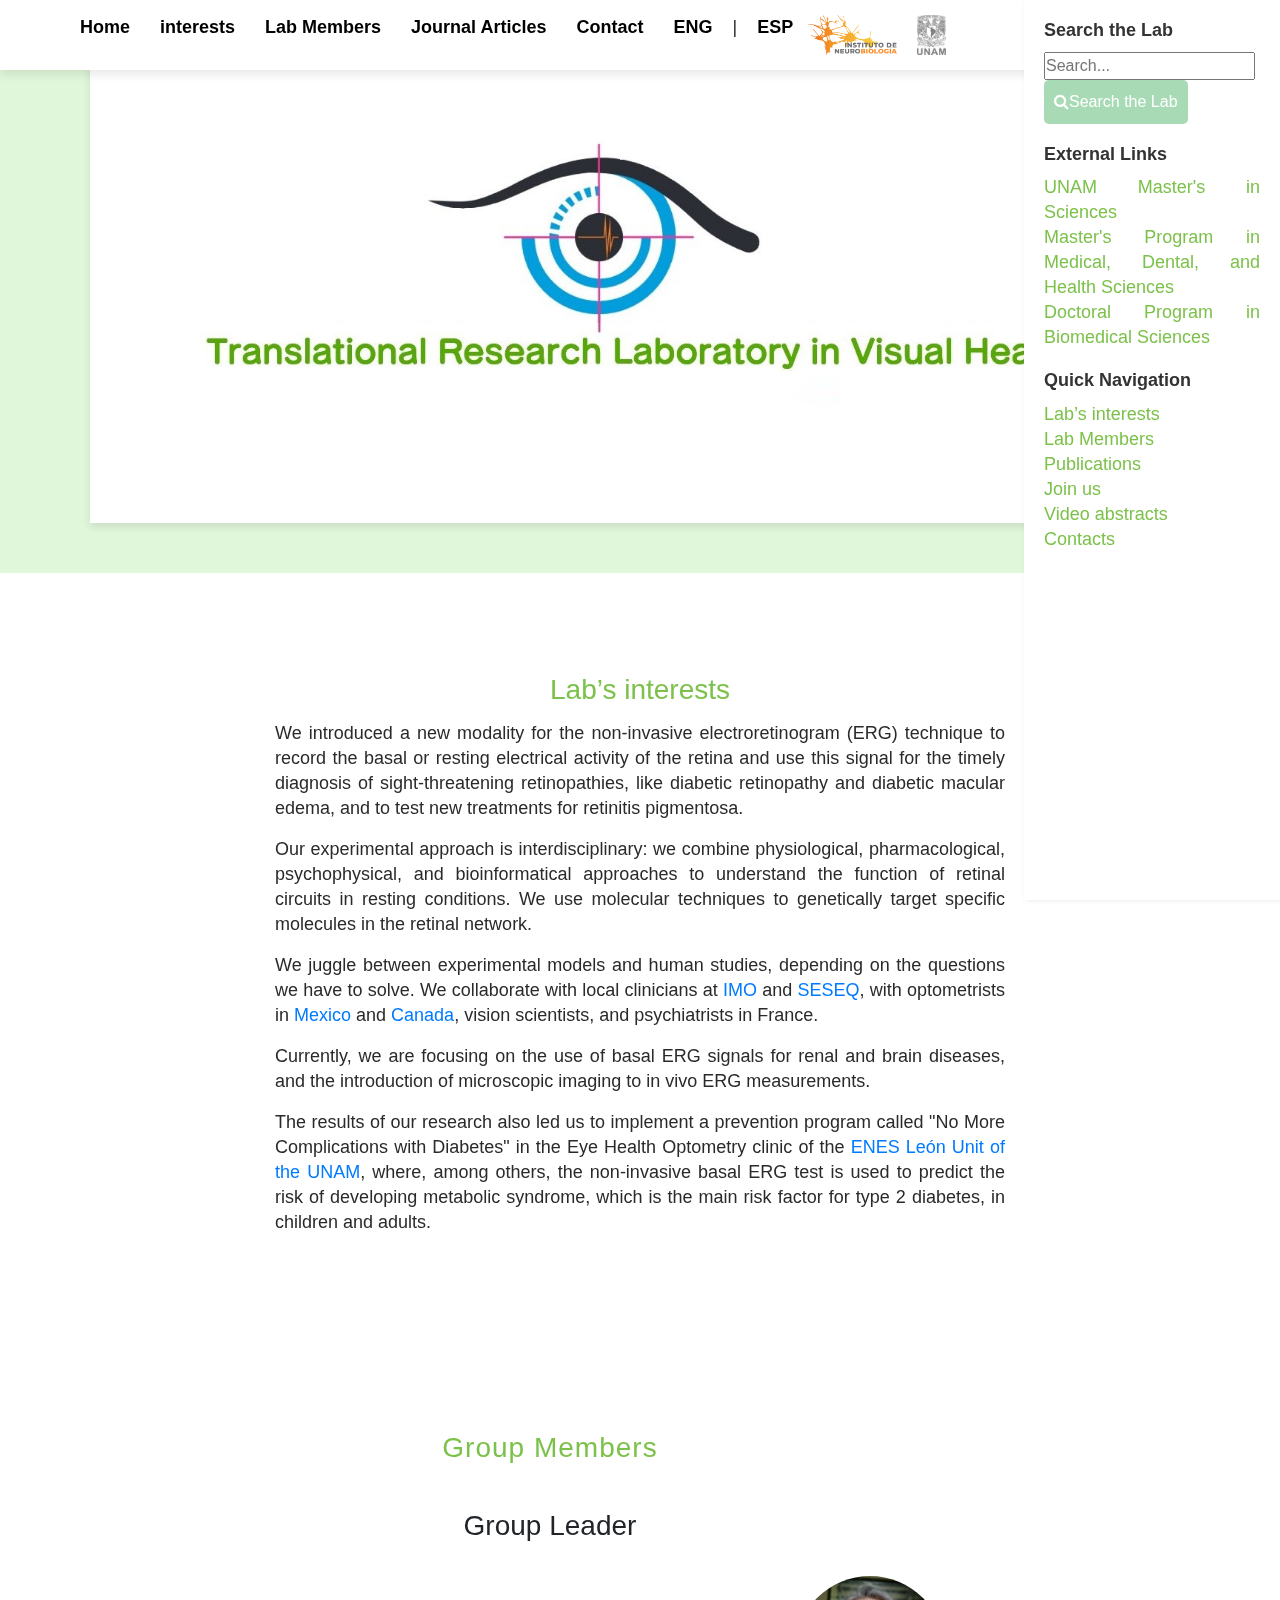
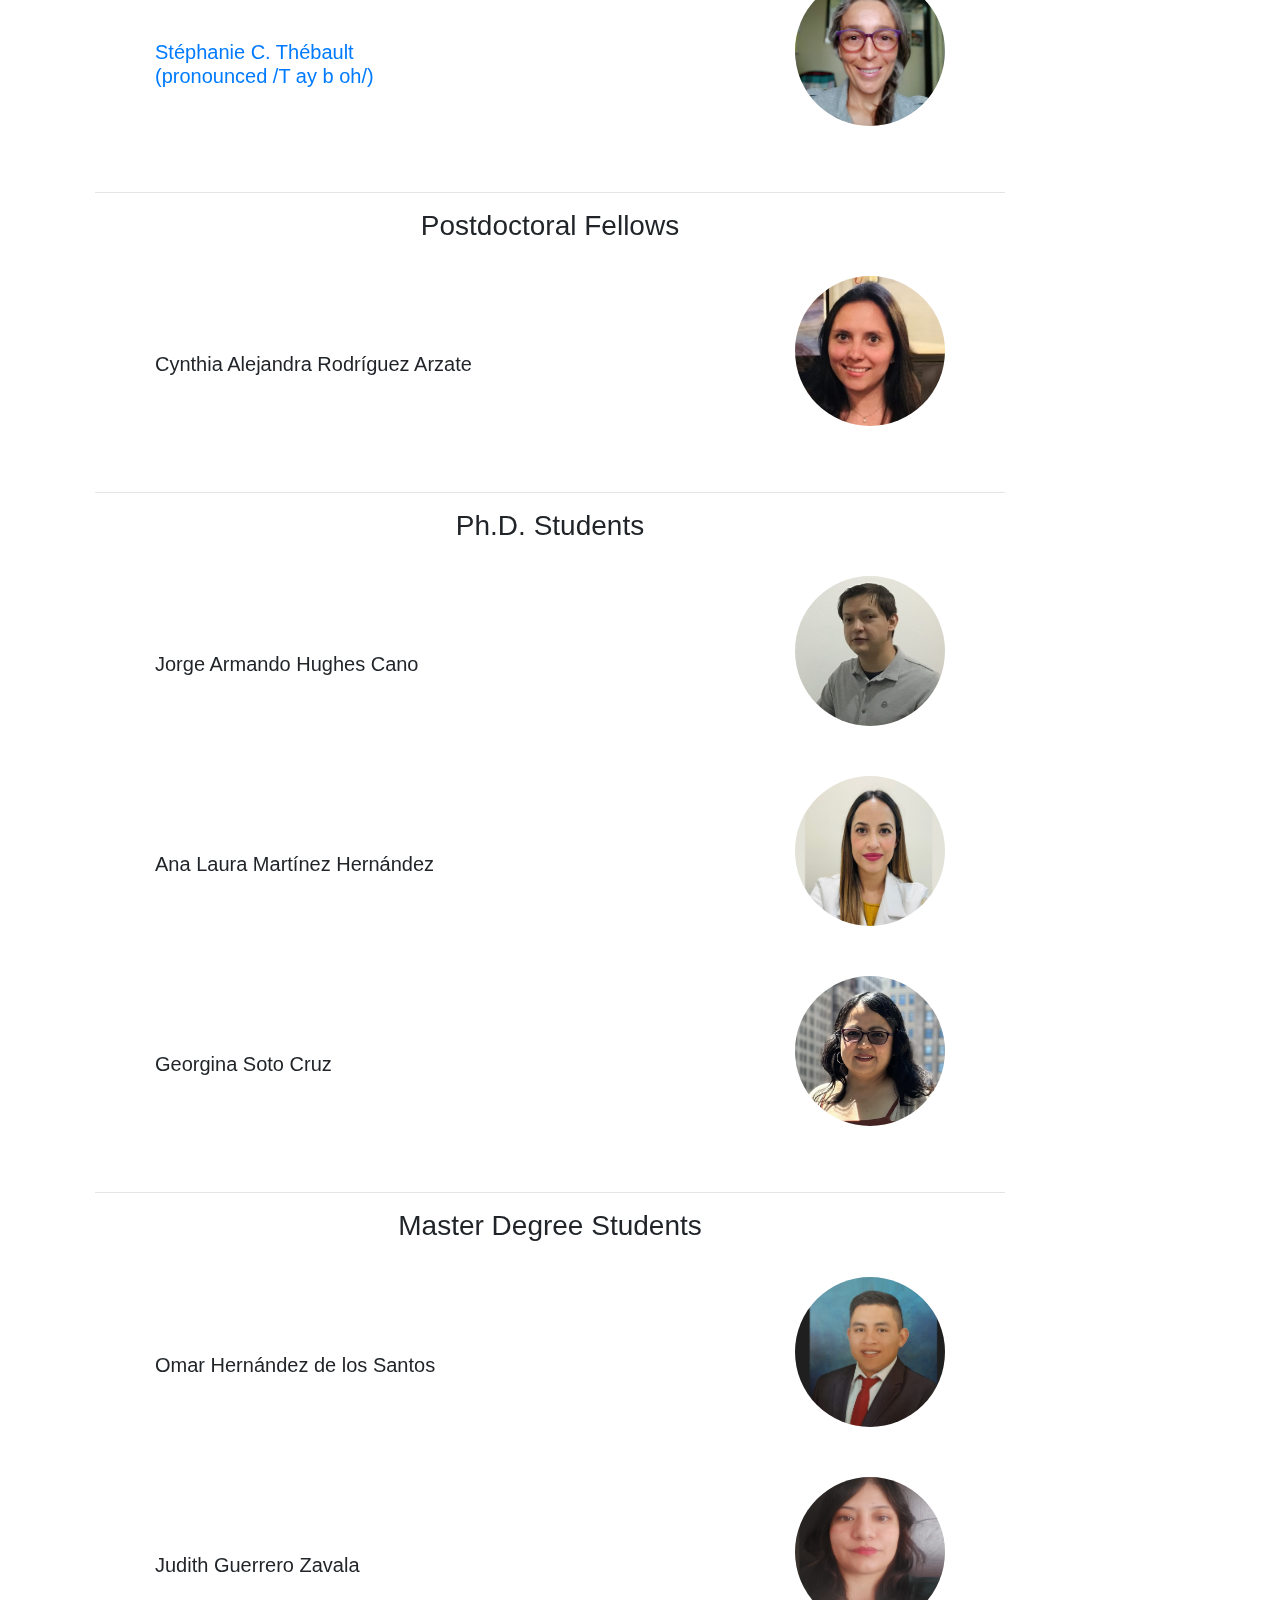
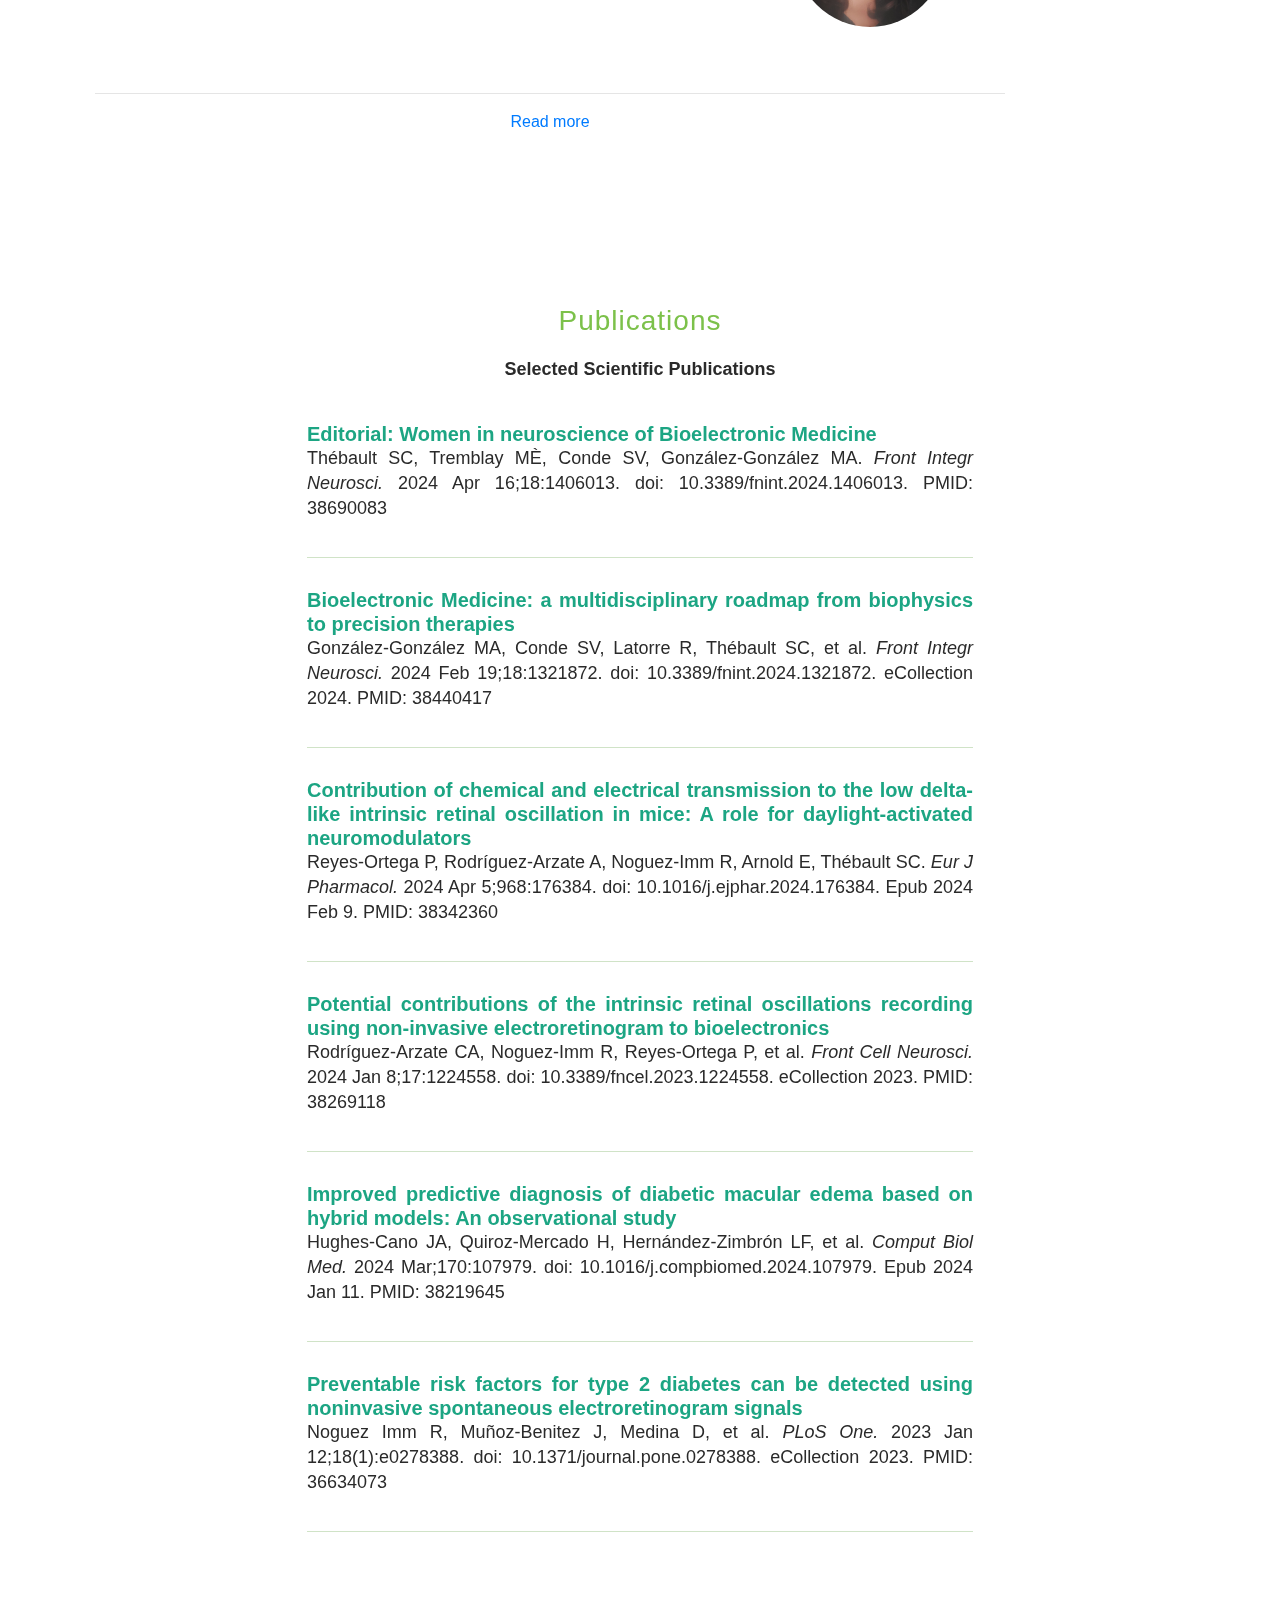
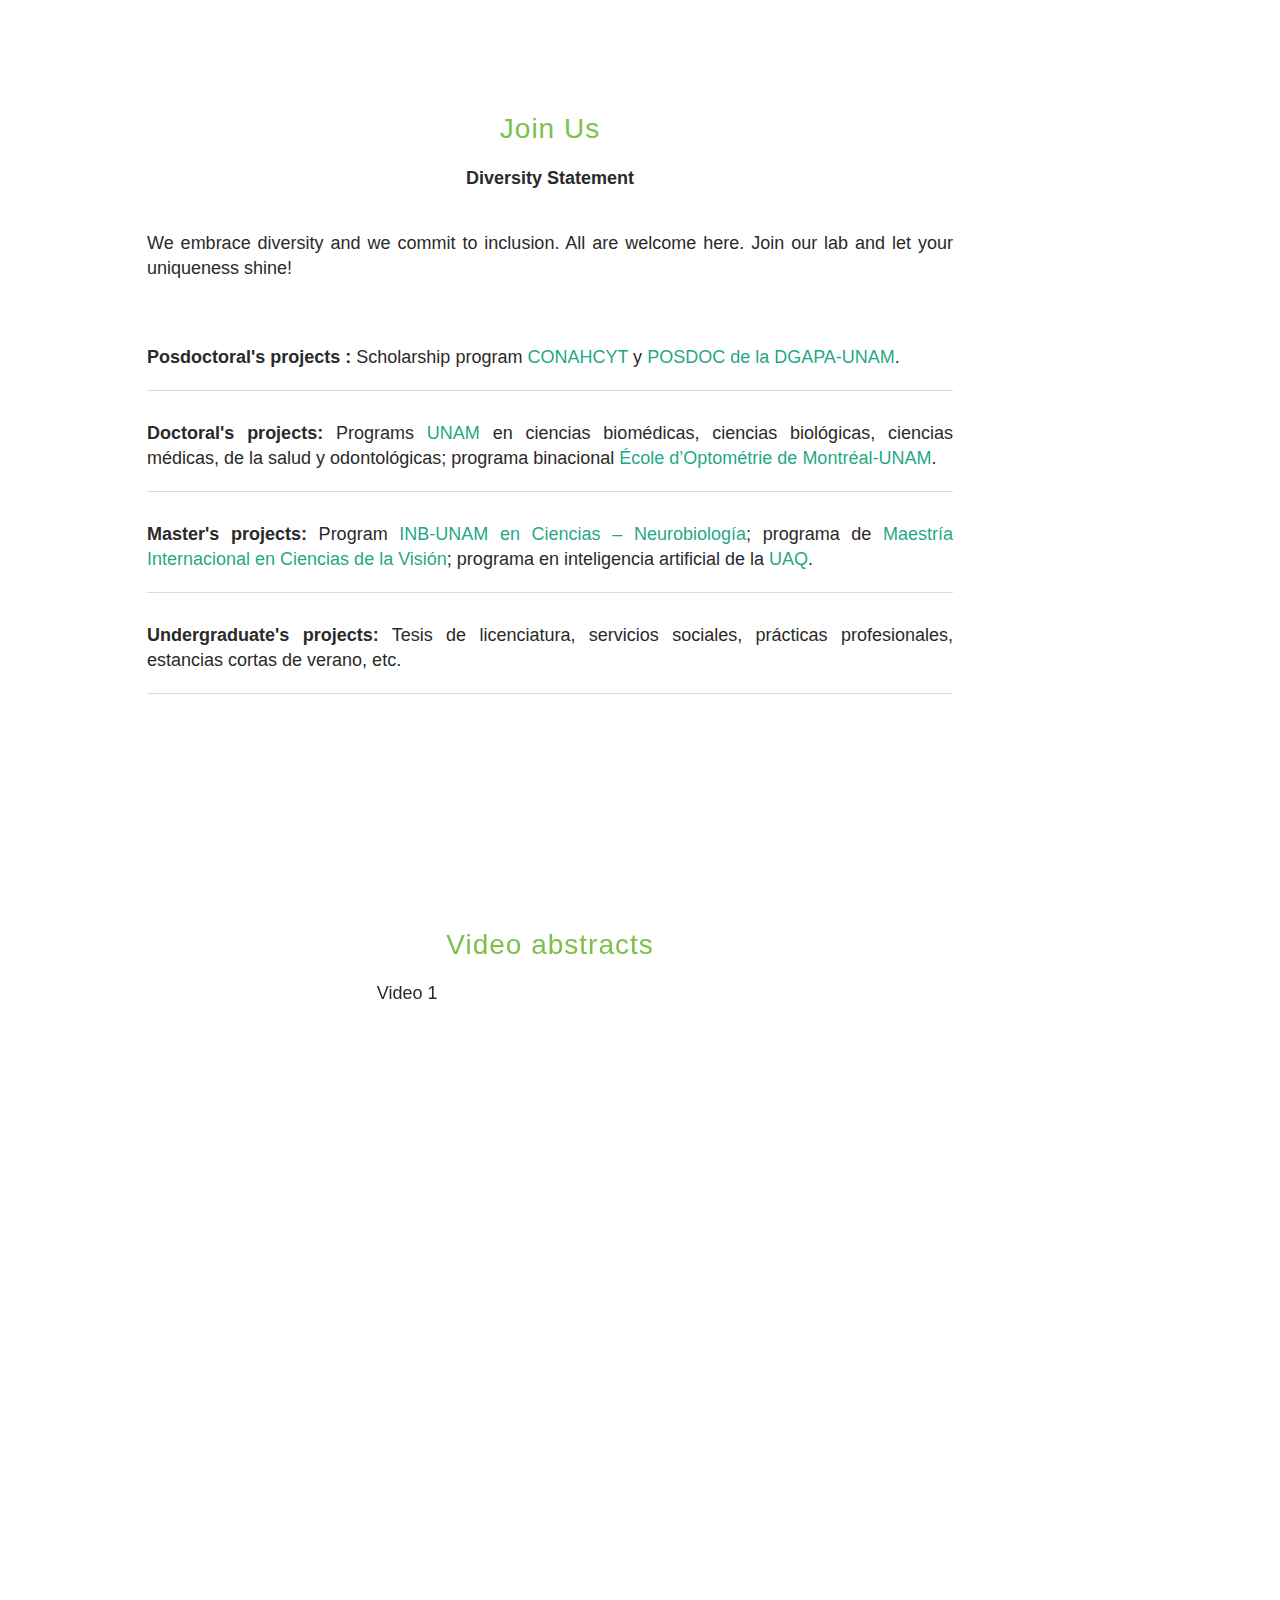
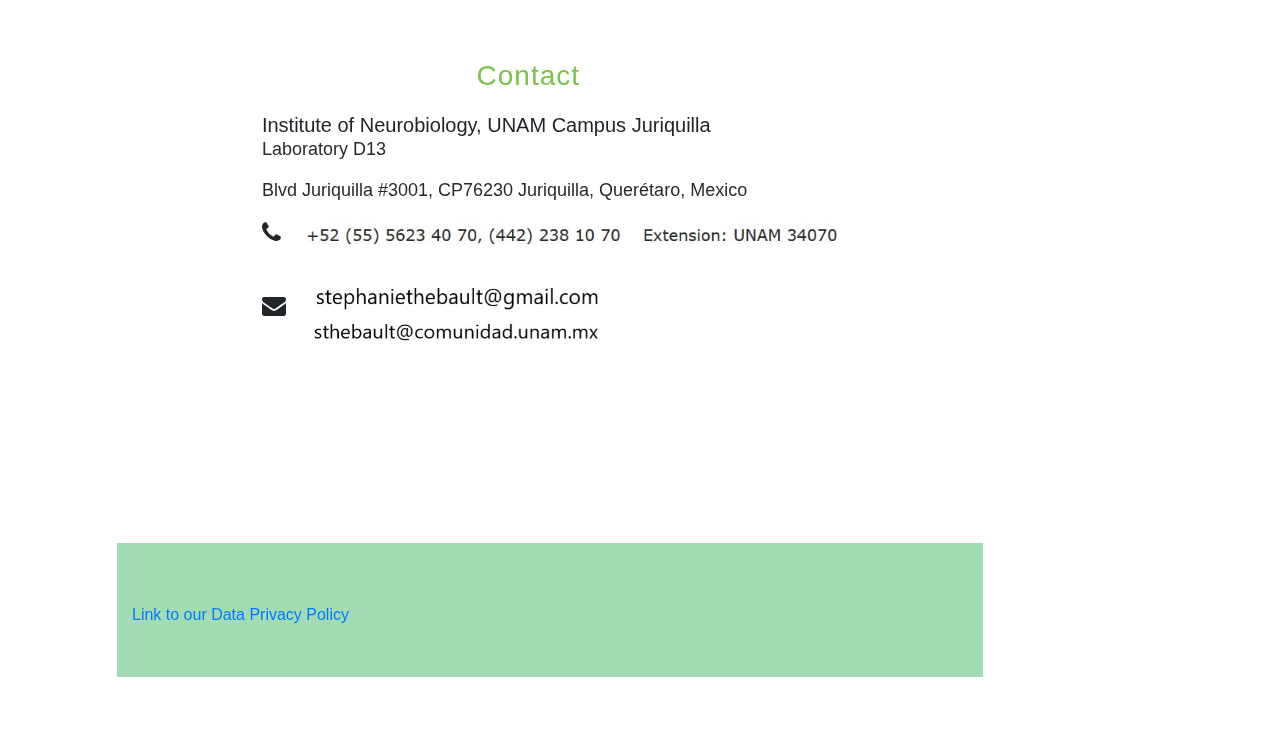
==== commit 7077e439: "Update index.html" ====
--- a/index.html
+++ b/index.html
@@ -354,7 +354,7 @@
         <div class="section-heading">
             <h6>Join Us</h6> </div> <p style="text-align: center; font-weight: bold;">Diversity Statement</p><br> <p>We embrace diversity and we commit to inclusion. All are welcome here. Join our lab and let your uniqueness shine!</p><br><br>
             <ul class="publication-list">
-                <li><strong>Posdoctoral's projects :</strong> Schorlarship program<a href="https://conacyt.mx/" target="_blank">CONAHCYT</a> y <a href="https://www.dgapa.unam.mx/index.php/posdoc" target="_blank">POSDOC de la DGAPA-UNAM</a>.</li>
+                <li><strong>Posdoctoral's projects :</strong> Scholarship program<a href="https://conacyt.mx/" target="_blank"> CONAHCYT</a> y <a href="https://www.dgapa.unam.mx/index.php/posdoc" target="_blank">POSDOC de la DGAPA-UNAM</a>.</li>
                 <li><strong>Doctoral's projects:</strong> Programs <a href="https://www.unam.mx/" target="_blank">UNAM</a> en ciencias biomédicas, ciencias biológicas, ciencias médicas, de la salud y odontológicas; programa binacional <a href="https://recherche.umontreal.ca/english/our-researchers/professors-directory/researcher/is/in19692/" target="_blank">École d’Optométrie de Montréal-UNAM</a>.</li>
                 <li><strong>Master's projects:</strong> Program <a href="https://inb.unam.mx/" target="_blank">INB-UNAM en Ciencias – Neurobiología</a>; programa de <a href="https://www.vision-sciences.fr/international-master-vision-sciences/" target="_blank">Maestría Internacional en Ciencias de la Visión</a>; programa en inteligencia artificial de la <a href="https://www.uaq.mx/" target="_blank">UAQ</a>.</li>
                 <li><strong>Undergraduate's projects:</strong> Tesis de licenciatura, servicios sociales, prácticas profesionales, estancias cortas de verano, etc.</li>
